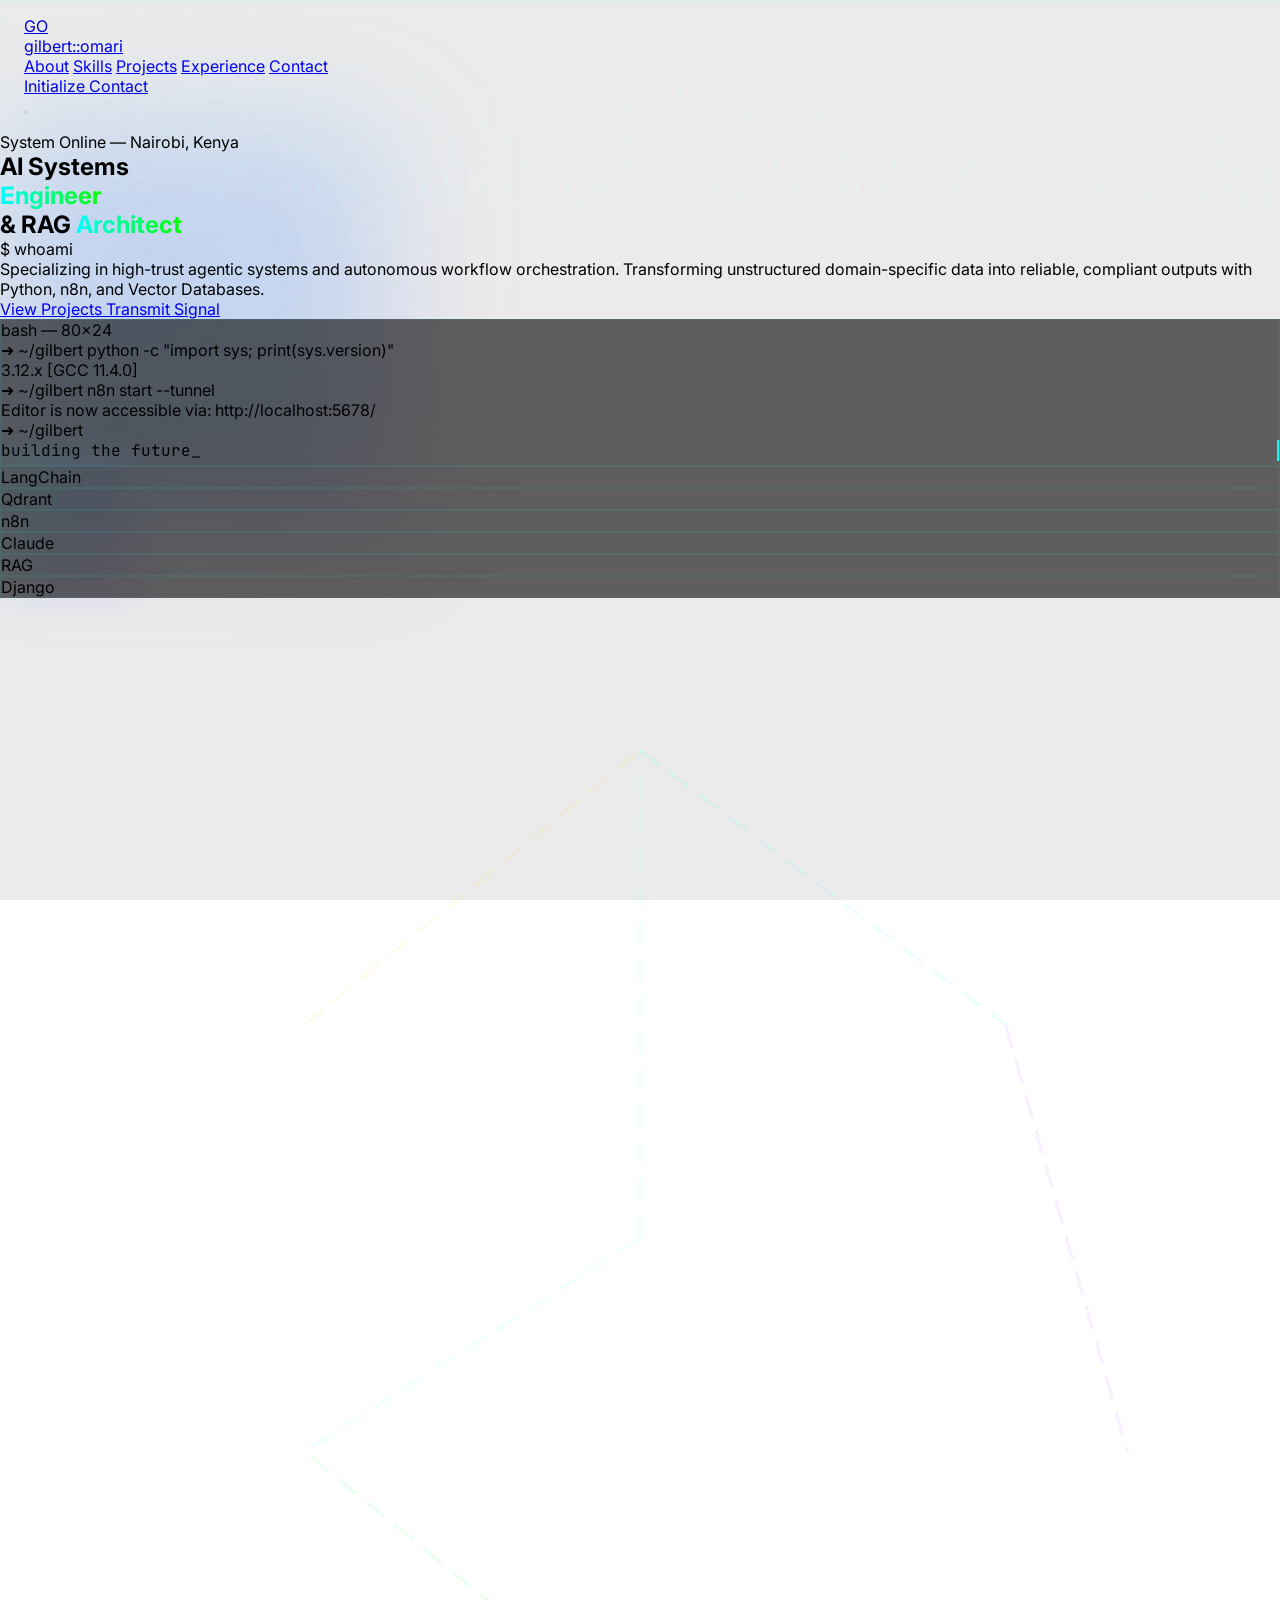
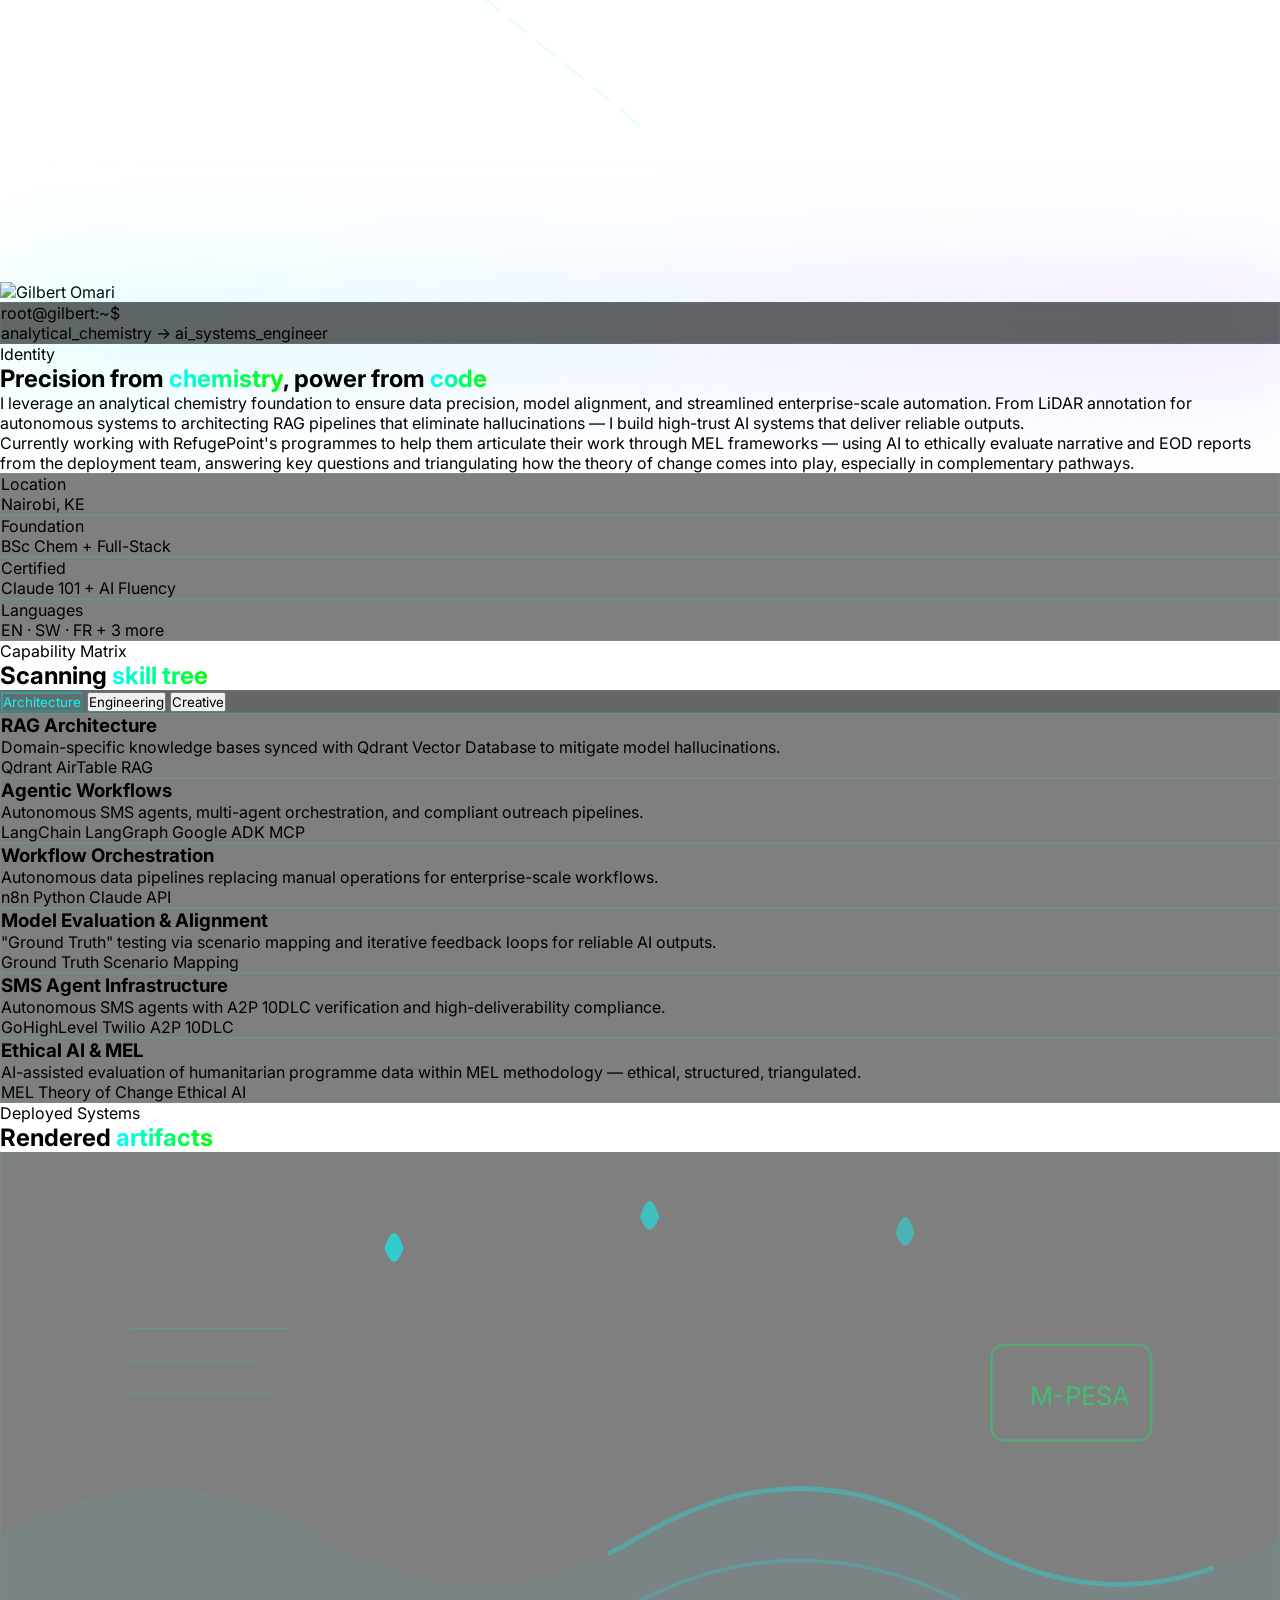
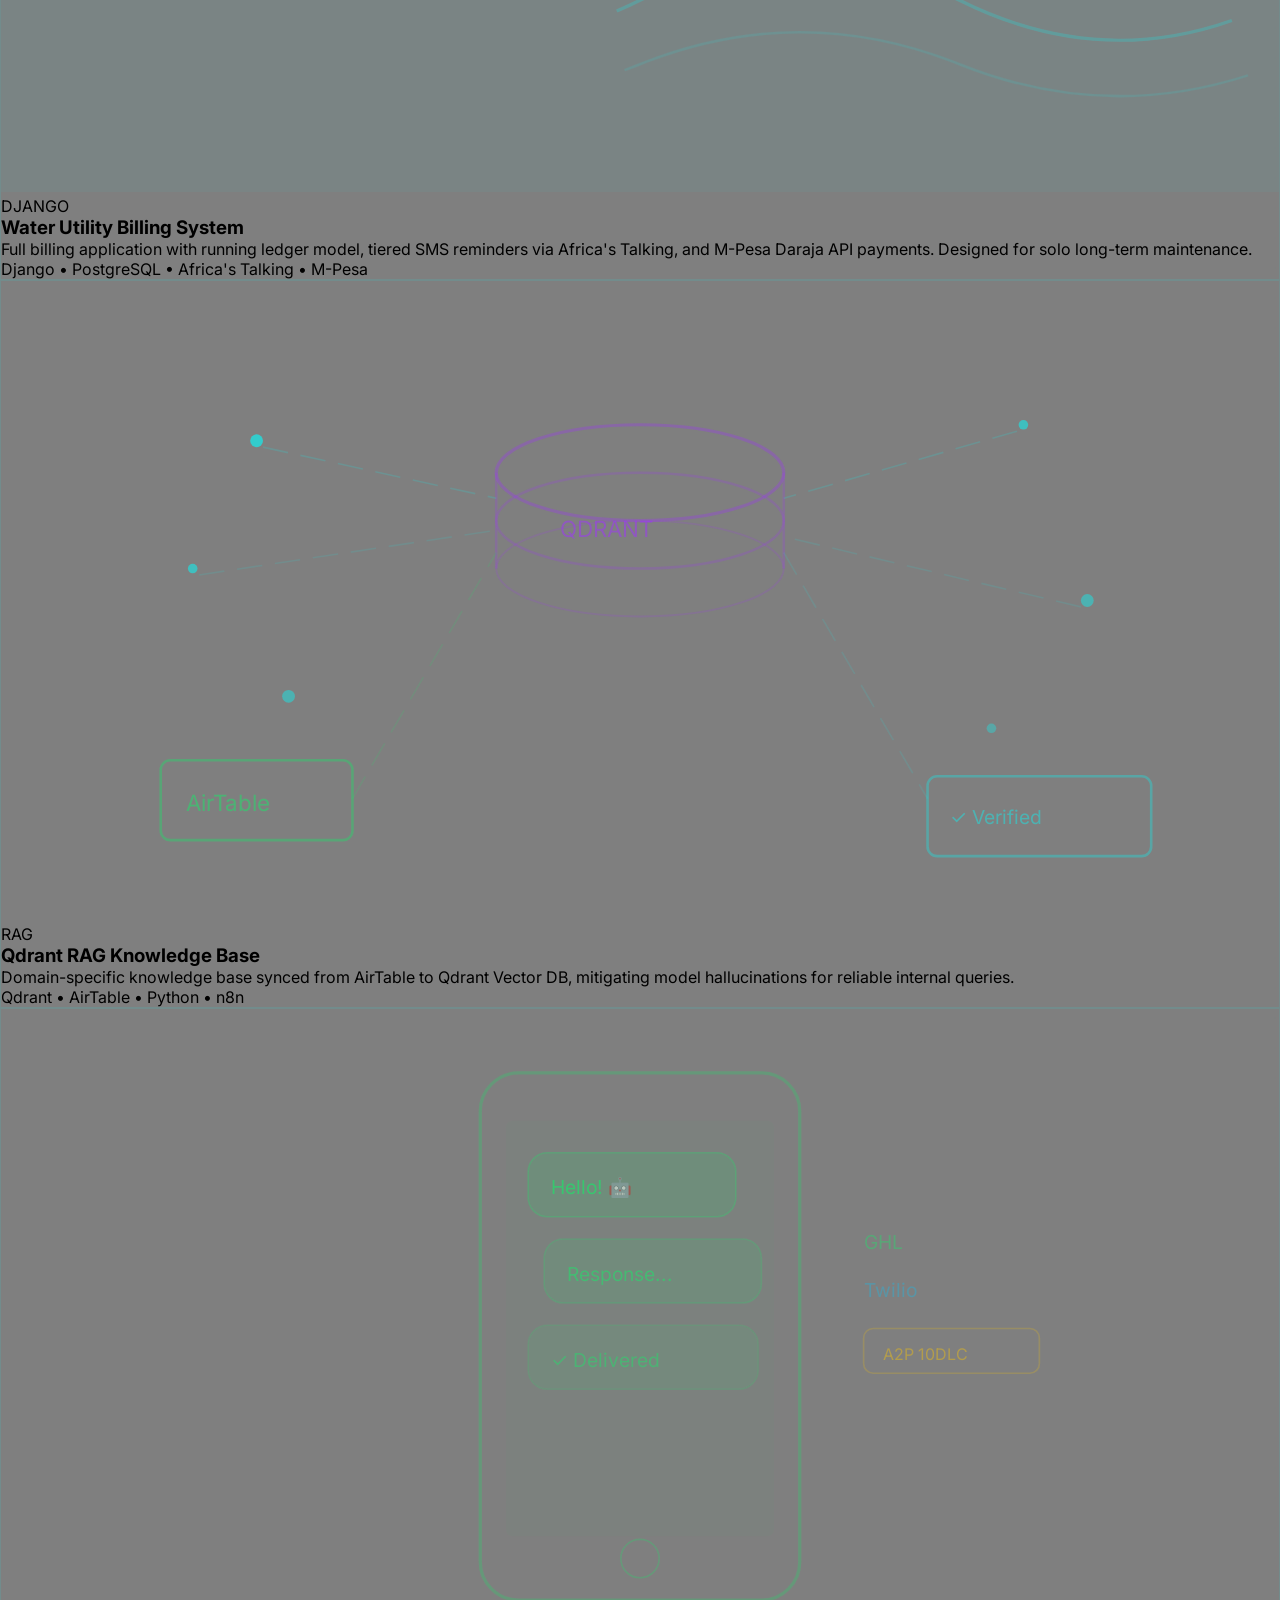
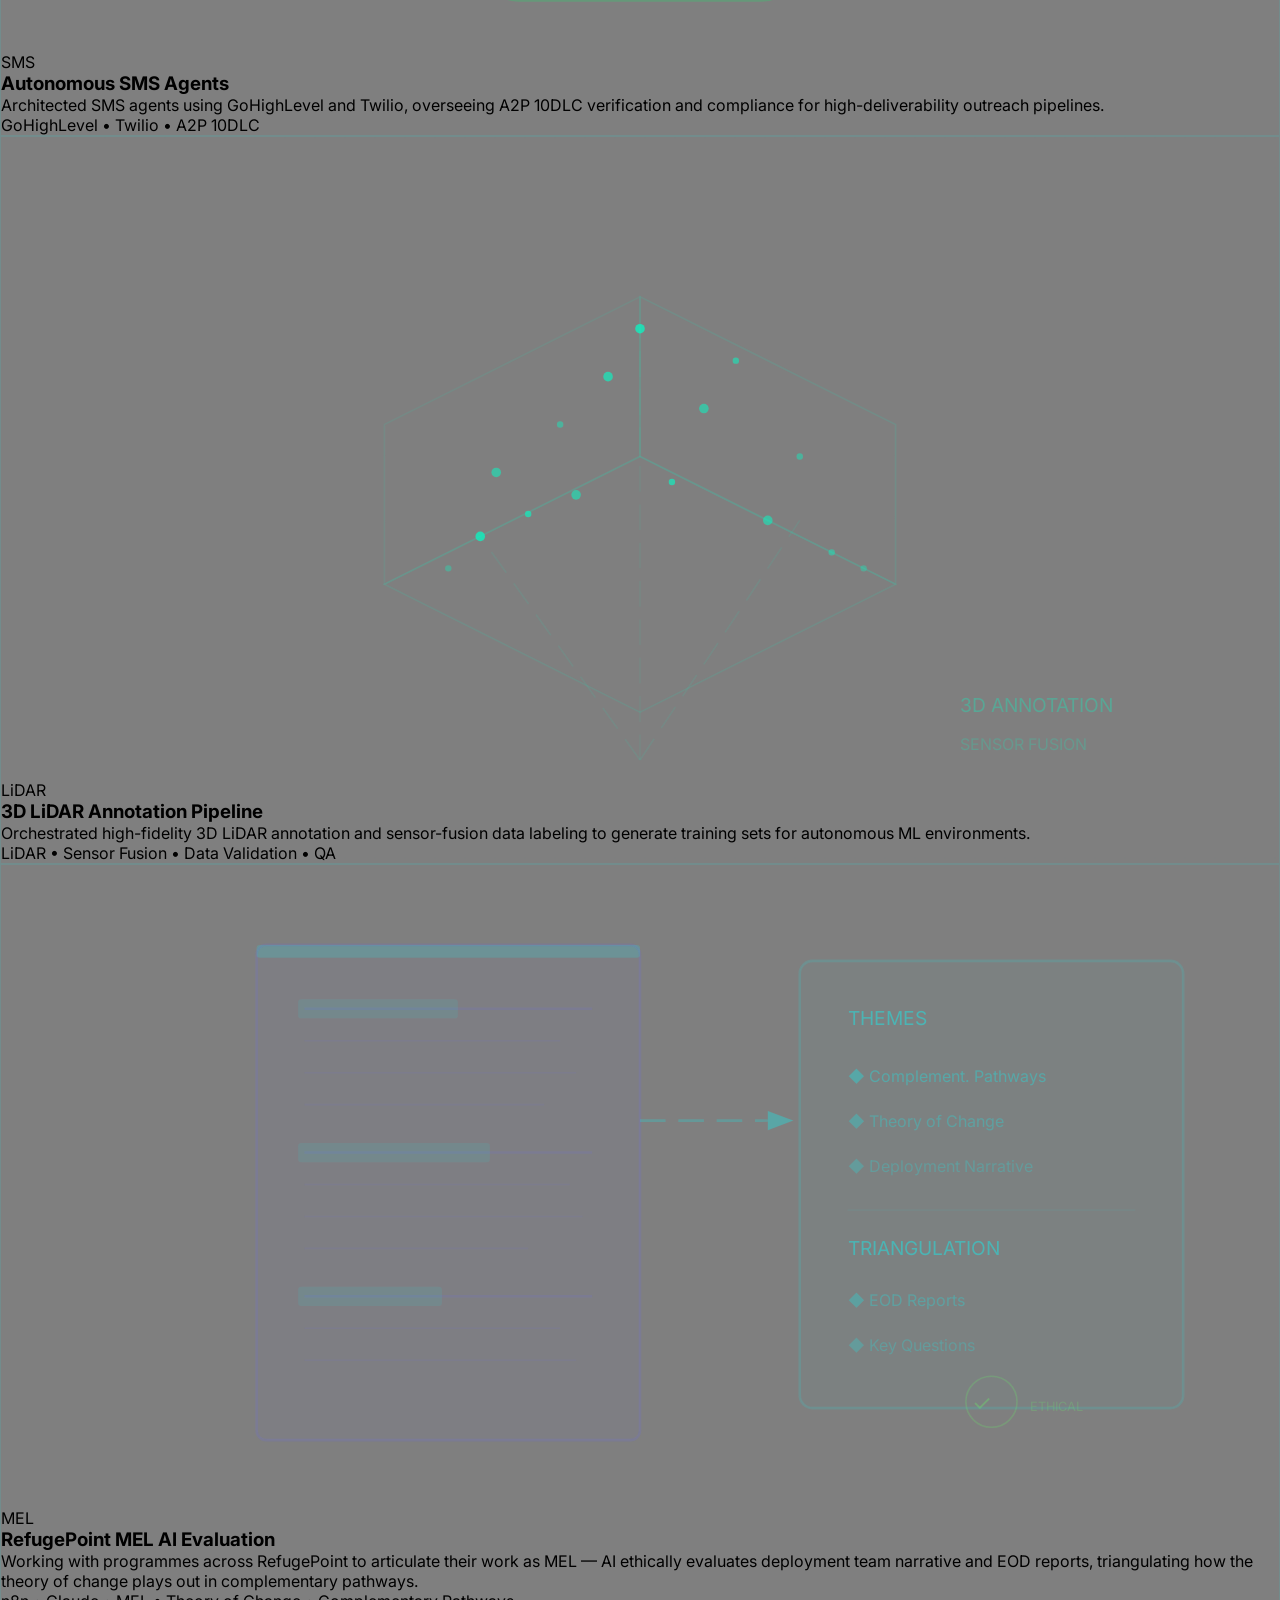
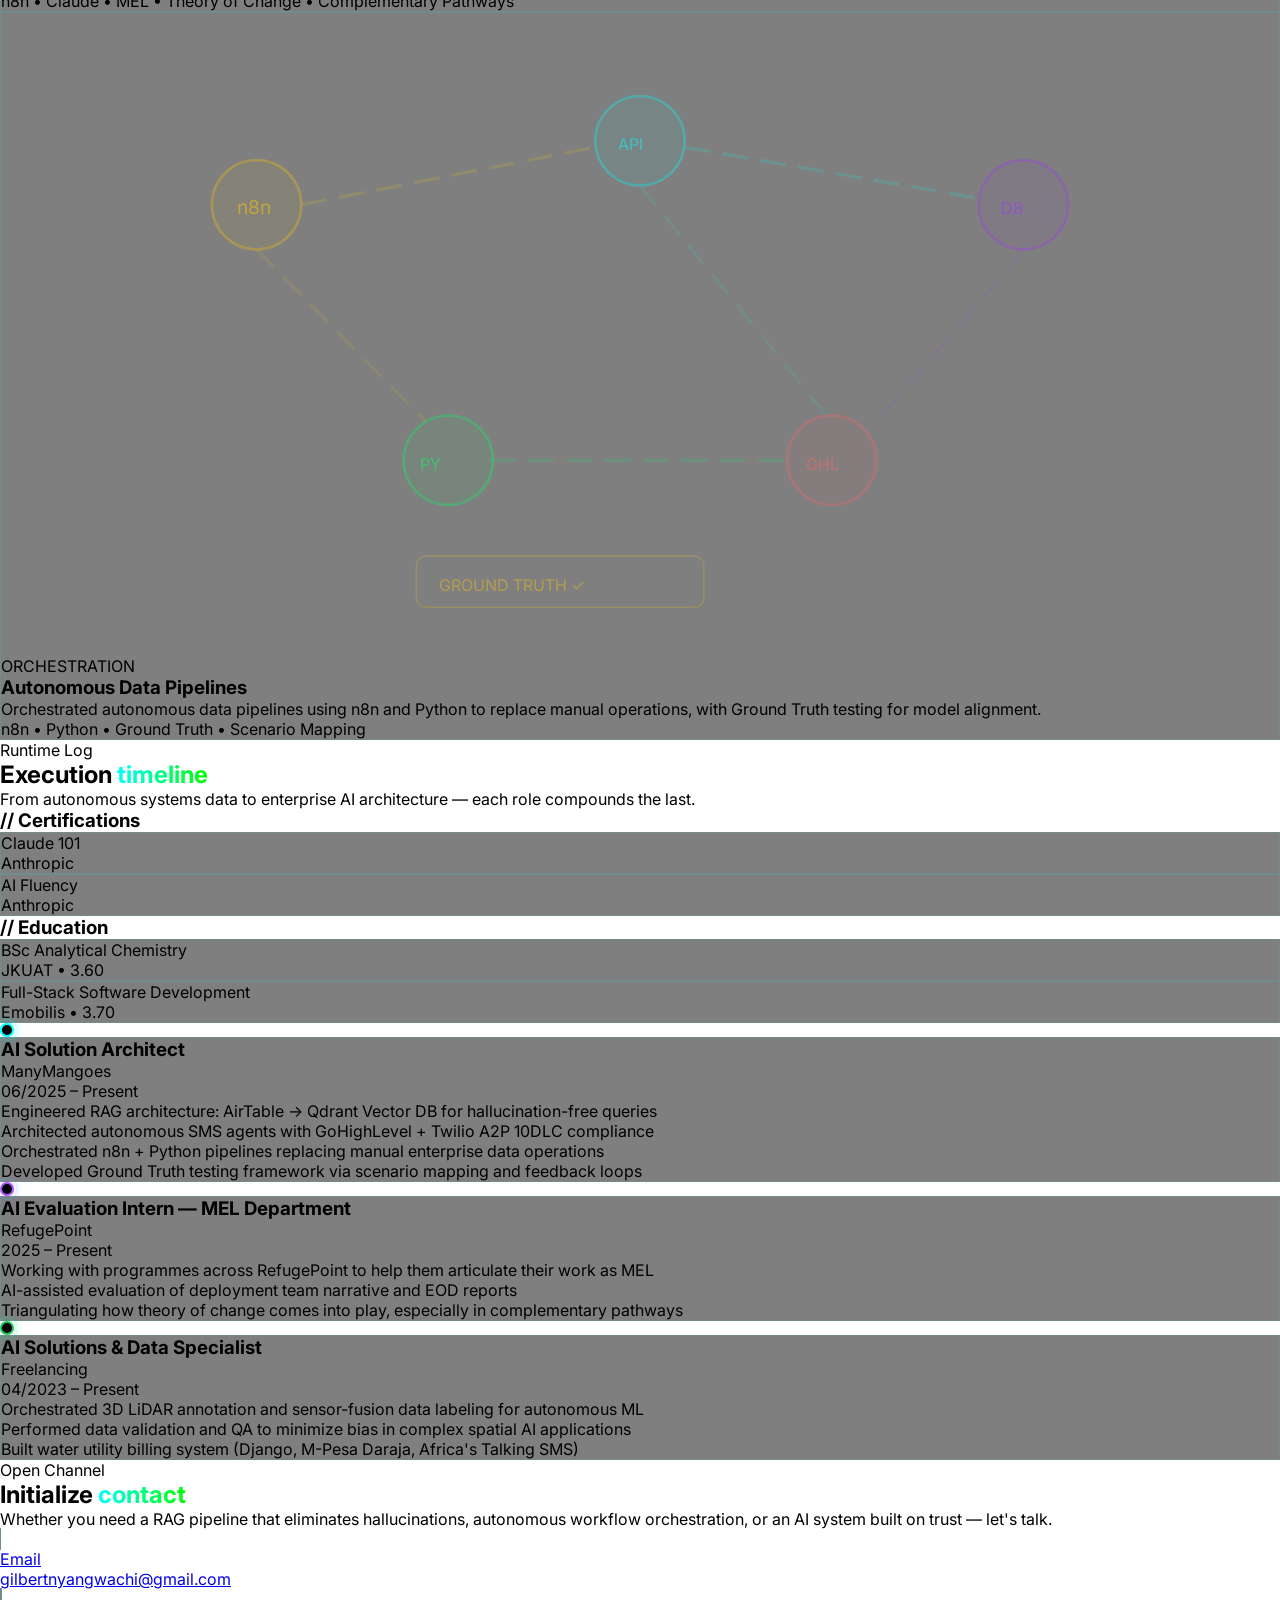
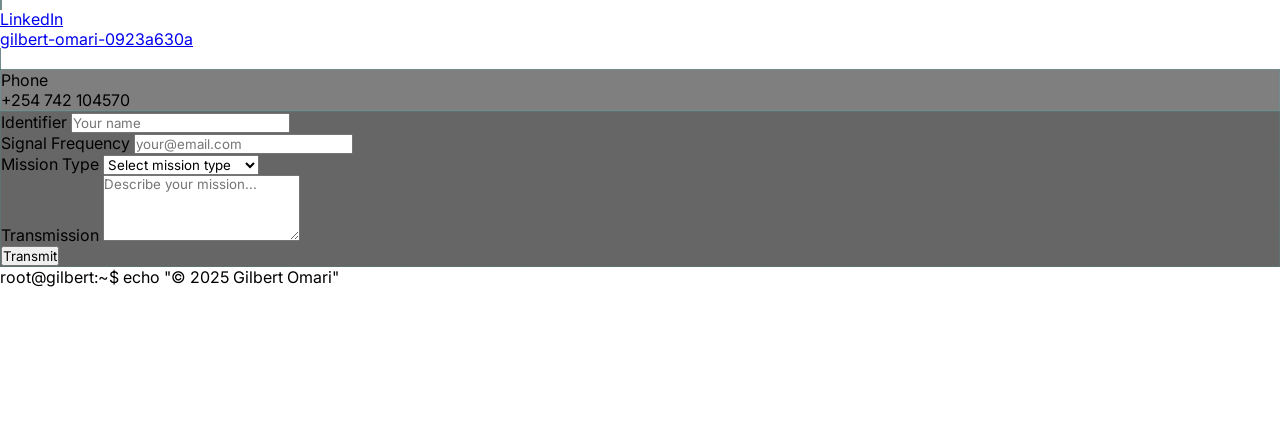
==== portfolio.html @ 83bb3879 "Initial portfolio commit" ====
<!DOCTYPE html>
<html lang="en">
<head>
  <meta charset="UTF-8">
  <meta name="viewport" content="width=device-width, initial-scale=1.0">
  <title>Gilbert Omari — AI Systems Engineer & RAG Architect</title>
  <script src="https://cdn.tailwindcss.com"></script>
  <link href="https://fonts.googleapis.com/css2?family=Inter:wght@300;400;500;600;700&family=JetBrains+Mono:wght@400;500&display=swap" rel="stylesheet">
  <script src="https://code.iconify.design/3/3.1.0/iconify.min.js"></script>
  <script>
    tailwind.config = {
      theme: {
        extend: {
          fontFamily: { inter: ['Inter', 'sans-serif'], mono: ['JetBrains Mono', 'monospace'] },
        }
      }
    }
  </script>
  <style>
    * { font-family: 'Inter', sans-serif; margin: 0; padding: 0; box-sizing: border-box; }
    html { scroll-behavior: smooth; }
    ::-webkit-scrollbar { width: 4px; }
    ::-webkit-scrollbar-track { background: #000; }
    ::-webkit-scrollbar-thumb { background: #0ff; border-radius: 2px; }

    /* ===== DIGITAL RAIN CANVAS ===== */
    #rain-canvas { position: fixed; top: 0; left: 0; width: 100%; height: 100%; z-index: 0; pointer-events: none; opacity: 0.12; }

    /* ===== KEYFRAMES ===== */
    @keyframes fadeInUp { from { opacity: 0; transform: translateY(40px); } to { opacity: 1; transform: translateY(0); } }
    @keyframes glitch1 {
      0%, 100% { clip-path: inset(0 0 95% 0); transform: translate(0); }
      10% { clip-path: inset(20% 0 60% 0); transform: translate(-3px, 2px); }
      20% { clip-path: inset(50% 0 30% 0); transform: translate(3px, -1px); }
      30% { clip-path: inset(0 0 85% 0); transform: translate(-2px, 1px); }
      40% { clip-path: inset(70% 0 10% 0); transform: translate(2px, -2px); }
      50% { clip-path: inset(10% 0 70% 0); transform: translate(0); }
    }
    @keyframes glitch2 {
      0%, 100% { clip-path: inset(95% 0 0 0); transform: translate(0); }
      15% { clip-path: inset(60% 0 20% 0); transform: translate(3px, -2px); }
      25% { clip-path: inset(30% 0 50% 0); transform: translate(-3px, 1px); }
      35% { clip-path: inset(80% 0 5% 0); transform: translate(2px, 2px); }
      45% { clip-path: inset(10% 0 60% 0); transform: translate(-2px, -1px); }
      55% { clip-path: inset(50% 0 20% 0); transform: translate(0); }
    }
    @keyframes scanline { 0% { top: -10%; } 100% { top: 110%; } }
    @keyframes pulse-ring { 0% { transform: scale(0.8); opacity: 0.6; } 50% { transform: scale(1.2); opacity: 0; } 100% { transform: scale(0.8); opacity: 0; } }
    @keyframes morph {
      0%, 100% { border-radius: 60% 40% 30% 70% / 60% 30% 70% 40%; }
      25% { border-radius: 30% 60% 70% 40% / 50% 60% 30% 60%; }
      50% { border-radius: 50% 60% 30% 60% / 30% 60% 70% 40%; }
      75% { border-radius: 60% 30% 60% 40% / 70% 40% 50% 60%; }
    }
    @keyframes float { 0%, 100% { transform: translateY(0); } 50% { transform: translateY(-15px); } }
    @keyframes typing { from { width: 0; } to { width: 100%; } }
    @keyframes blink-caret { 0%, 100% { border-color: #0ff; } 50% { border-color: transparent; } }
    @keyframes dash-flow { to { stroke-dashoffset: -40; } }
    @keyframes ripple { 0% { r: 2; opacity: 0.8; } 100% { r: 20; opacity: 0; } }
    @keyframes droplet-fall { 0% { transform: translateY(-10px); opacity: 0; } 30% { opacity: 1; } 100% { transform: translateY(60px); opacity: 0; } }
    @keyframes msg-appear { 0% { transform: translateX(-20px) scale(0.8); opacity: 0; } 100% { transform: translateX(0) scale(1); opacity: 1; } }
    @keyframes scan-doc { 0% { top: 0; } 100% { top: 100%; } }
    @keyframes node-pulse { 0%, 100% { r: 4; } 50% { r: 7; } }
    @keyframes point-appear { 0% { opacity: 0; r: 0; } 100% { opacity: 1; } }
    @keyframes data-flow { 0% { stroke-dashoffset: 20; } 100% { stroke-dashoffset: 0; } }
    @keyframes rotate-slow { from { transform: rotate(0deg); } to { transform: rotate(360deg); } }
    @keyframes gradient-x { 0%, 100% { background-position: 0% 50%; } 50% { background-position: 100% 50%; } }

    .animate-fade-up { opacity: 0; animation: fadeInUp 0.8s ease-out forwards; }
    .delay-100 { animation-delay: 0.1s; } .delay-200 { animation-delay: 0.2s; }
    .delay-300 { animation-delay: 0.3s; } .delay-400 { animation-delay: 0.4s; }
    .delay-500 { animation-delay: 0.5s; } .delay-600 { animation-delay: 0.6s; }

    /* ===== GLITCH TEXT ===== */
    .glitch { position: relative; display: inline-block; }
    .glitch::before, .glitch::after {
      content: attr(data-text); position: absolute; top: 0; left: 0; width: 100%; height: 100%;
    }
    .glitch::before { color: #0ff; animation: glitch1 3s infinite linear alternate-reverse; z-index: -1; }
    .glitch::after { color: #f0f; animation: glitch2 2.5s infinite linear alternate-reverse; z-index: -1; }

    /* ===== SCANLINE OVERLAY ===== */
    .scanline-overlay::after {
      content: ''; position: absolute; top: 0; left: 0; right: 0; height: 4px;
      background: linear-gradient(to bottom, transparent, rgba(0,255,255,0.08), transparent);
      animation: scanline 4s linear infinite; pointer-events: none; z-index: 1;
    }

    /* ===== MORPHING BLOB ===== */
    .morph-blob {
      width: 400px; height: 400px; background: linear-gradient(135deg, rgba(0,255,255,0.15), rgba(160,50,255,0.15));
      animation: morph 8s ease-in-out infinite; filter: blur(60px); position: absolute;
    }

    /* ===== REVEAL ON SCROLL ===== */
    .reveal { opacity: 0; transform: translateY(30px); transition: all 0.8s cubic-bezier(0.16, 1, 0.3, 1); }
    .reveal.active { opacity: 1; transform: translateY(0); }

    /* ===== GLASS ===== */
    .glass { background: rgba(0,0,0,0.6); backdrop-filter: blur(20px); border: 1px solid rgba(0,255,255,0.08); }
    .glass-card {
      background: rgba(0,0,0,0.5); backdrop-filter: blur(12px);
      border: 1px solid rgba(0,255,255,0.1); transition: all 0.5s ease;
    }
    .glass-card:hover {
      border-color: rgba(0,255,255,0.3); box-shadow: 0 0 30px rgba(0,255,255,0.08), inset 0 0 30px rgba(0,255,255,0.02);
      transform: translateY(-4px);
    }

    /* ===== TEXT GRADIENT ===== */
    .text-matrix { background: linear-gradient(90deg, #0ff, #0f0, #0ff); background-size: 200% auto;
      -webkit-background-clip: text; -webkit-text-fill-color: transparent; background-clip: text; animation: gradient-x 4s ease infinite; }
    .text-cyan-glow { color: #0ff; text-shadow: 0 0 20px rgba(0,255,255,0.4); }

    /* ===== PROJECT SVG ANIMATIONS ===== */
    .project-svg { width: 100%; height: 160px; overflow: hidden; }
    .wave-path { stroke-dasharray: 200; stroke-dashoffset: 200; animation: dash-flow 2s linear infinite; }
    .water-droplet { animation: droplet-fall 2s ease-in infinite; }
    .water-droplet:nth-child(2) { animation-delay: 0.6s; }
    .water-droplet:nth-child(3) { animation-delay: 1.2s; }
    .ripple-circle { animation: ripple 2.5s ease-out infinite; }
    .ripple-circle:nth-child(2) { animation-delay: 0.8s; }
    .msg-bubble { opacity: 0; animation: msg-appear 0.5s ease-out forwards; }
    .msg-bubble:nth-child(1) { animation-delay: 0.3s; }
    .msg-bubble:nth-child(2) { animation-delay: 0.8s; }
    .msg-bubble:nth-child(3) { animation-delay: 1.3s; }
    .lidar-point { animation: point-appear 0.3s ease-out forwards; opacity: 0; }
    .scan-line-doc { animation: scan-doc 2.5s ease-in-out infinite; }
    .node-circle { animation: node-pulse 2s ease-in-out infinite; }
    .data-line { stroke-dasharray: 8 4; animation: dash-flow 1.5s linear infinite; }
    .vector-particle { animation: point-appear 0.5s ease-out forwards; opacity: 0; }

    /* ===== NAV ===== */
    .nav-link { position: relative; }
    .nav-link::after { content: ''; position: absolute; bottom: -4px; left: 0; width: 0; height: 1px;
      background: #0ff; transition: width 0.3s; box-shadow: 0 0 6px #0ff; }
    .nav-link:hover::after, .nav-link.active::after { width: 100%; }

    /* ===== TIMELINE ===== */
    .timeline-dot { width: 14px; height: 14px; border-radius: 50%; border: 2px solid #0ff;
      background: #000; box-shadow: 0 0 12px rgba(0,255,255,0.4); position: relative; z-index: 2; }
    .timeline-dot::after { content: ''; position: absolute; inset: -6px; border-radius: 50%;
      border: 1px solid rgba(0,255,255,0.2); animation: pulse-ring 2s infinite; }
    .timeline-connector { width: 2px; background: linear-gradient(to bottom, rgba(0,255,255,0.4), transparent); }

    /* ===== TYPING EFFECT ===== */
    .typing-text { font-family: 'JetBrains Mono', monospace; border-right: 2px solid #0ff;
      animation: blink-caret 0.8s step-end infinite; white-space: nowrap; overflow: hidden;
      display: inline-block; }

    /* ===== TOAST ===== */
    .toast { transform: translateY(100px); opacity: 0; transition: all 0.4s ease; }
    .toast.show { transform: translateY(0); opacity: 1; }

    /* ===== MOBILE MENU ===== */
    .mobile-menu { max-height: 0; overflow: hidden; transition: max-height 0.3s ease; }
    .mobile-menu.open { max-height: 400px; }

    /* ===== HEX GRID PATTERN ===== */
    .hex-pattern {
      background-image: radial-gradient(circle, rgba(0,255,255,0.03) 1px, transparent 1px);
      background-size: 30px 30px;
    }

    /* ===== TAB ===== */
    .tab-btn.active { color: #0ff; border-color: rgba(0,255,255,0.3); background: rgba(0,255,255,0.05); box-shadow: 0 0 15px rgba(0,255,255,0.1); }
    .tab-content { display: none; }
    .tab-content.active { display: block; }
  </style>
</head>
<body class="bg-black text-white font-inter overflow-x-hidden">

  <!-- Digital Rain Canvas -->
  <canvas id="rain-canvas"></canvas>

  <!-- Navigation -->
  <nav id="navbar" class="fixed top-0 left-0 right-0 z-50 transition-all duration-500 py-4 px-6">
    <div class="max-w-7xl mx-auto flex items-center justify-between">
      <a href="#hero" class="flex items-center gap-3 group">
        <div class="w-10 h-10 rounded-lg border border-cyan-500/30 flex items-center justify-center relative overflow-hidden group-hover:border-cyan-400 transition-all">
          <span class="text-cyan-400 font-mono font-bold text-sm relative z-10">GO</span>
          <div class="absolute inset-0 bg-cyan-500/10 group-hover:bg-cyan-500/20 transition-all"></div>
        </div>
        <span class="font-mono text-cyan-400 text-sm hidden sm:inline tracking-wider">gilbert::omari</span>
      </a>
      <div class="hidden md:flex items-center gap-8">
        <a href="#about" class="nav-link text-xs font-mono uppercase tracking-widest text-slate-500 hover:text-cyan-400 transition-colors">About</a>
        <a href="#skills" class="nav-link text-xs font-mono uppercase tracking-widest text-slate-500 hover:text-cyan-400 transition-colors">Skills</a>
        <a href="#projects" class="nav-link text-xs font-mono uppercase tracking-widest text-slate-500 hover:text-cyan-400 transition-colors">Projects</a>
        <a href="#experience" class="nav-link text-xs font-mono uppercase tracking-widest text-slate-500 hover:text-cyan-400 transition-colors">Experience</a>
        <a href="#contact" class="nav-link text-xs font-mono uppercase tracking-widest text-slate-500 hover:text-cyan-400 transition-colors">Contact</a>
      </div>
      <div class="hidden md:flex items-center gap-3">
        <a href="https://linkedin.com/in/gilbert-omari-0923a630a" target="_blank" class="p-2 text-slate-600 hover:text-cyan-400 transition-colors">
          <span class="iconify" data-icon="lucide:linkedin" data-width="16"></span>
        </a>
        <a href="mailto:gilbertnyangwachi@gmail.com" class="px-5 py-2 text-xs font-mono uppercase tracking-wider rounded border border-cyan-500/30 text-cyan-400 hover:bg-cyan-500/10 hover:border-cyan-400 hover:shadow-[0_0_20px_rgba(0,255,255,0.15)] transition-all">
          Initialize Contact
        </a>
      </div>
      <button id="mobile-toggle" class="md:hidden p-2 text-slate-500 hover:text-cyan-400 transition-colors">
        <span class="iconify" data-icon="lucide:menu" data-width="22" id="menu-icon"></span>
      </button>
    </div>
    <div id="mobile-menu" class="mobile-menu md:hidden">
      <div class="pt-4 pb-2 flex flex-col gap-1">
        <a href="#about" class="mobile-nav-link px-4 py-2 text-xs font-mono uppercase tracking-widest text-slate-500 hover:text-cyan-400 hover:bg-cyan-500/5 rounded transition-all">About</a>
        <a href="#skills" class="mobile-nav-link px-4 py-2 text-xs font-mono uppercase tracking-widest text-slate-500 hover:text-cyan-400 hover:bg-cyan-500/5 rounded transition-all">Skills</a>
        <a href="#projects" class="mobile-nav-link px-4 py-2 text-xs font-mono uppercase tracking-widest text-slate-500 hover:text-cyan-400 hover:bg-cyan-500/5 rounded transition-all">Projects</a>
        <a href="#experience" class="mobile-nav-link px-4 py-2 text-xs font-mono uppercase tracking-widest text-slate-500 hover:text-cyan-400 hover:bg-cyan-500/5 rounded transition-all">Experience</a>
        <a href="#contact" class="mobile-nav-link px-4 py-2 text-xs font-mono uppercase tracking-widest text-slate-500 hover:text-cyan-400 hover:bg-cyan-500/5 rounded transition-all">Contact</a>
      </div>
    </div>
  </nav>

  <!-- ====== HERO ====== -->
  <section id="hero" class="relative min-h-screen flex items-center overflow-hidden scanline-overlay">
    <!-- Morphing blobs -->
    <div class="morph-blob -top-20 -right-40 opacity-40"></div>
    <div class="morph-blob bottom-0 -left-40 opacity-30" style="animation-delay: -4s; width: 350px; height: 350px; background: linear-gradient(135deg, rgba(160,50,255,0.15), rgba(0,255,255,0.1));"></div>

    <div class="max-w-7xl mx-auto px-6 w-full pt-24 pb-16 relative z-10">
      <div class="grid lg:grid-cols-2 gap-12 items-center">
        <div>
          <div class="animate-fade-up">
            <div class="inline-flex items-center gap-2 px-3 py-1.5 rounded border border-cyan-500/20 bg-cyan-500/5 mb-8">
              <span class="w-1.5 h-1.5 rounded-full bg-cyan-400 animate-pulse"></span>
              <span class="text-[10px] font-mono text-cyan-400 uppercase tracking-widest">System Online — Nairobi, Kenya</span>
            </div>
          </div>

          <h1 class="text-4xl md:text-6xl lg:text-7xl font-semibold tracking-tight leading-[1.05] animate-fade-up delay-100">
            <span class="text-white">AI Systems</span><br>
            <span class="glitch text-matrix" data-text="Engineer">Engineer</span><br>
            <span class="text-white">& RAG </span><span class="text-matrix">Architect</span>
          </h1>

          <div class="mt-6 animate-fade-up delay-200">
            <p class="text-sm font-mono text-cyan-400/60 mb-2">$ whoami</p>
            <p class="text-slate-400 font-light leading-relaxed max-w-lg">
              Specializing in high-trust agentic systems and autonomous workflow orchestration. Transforming unstructured domain-specific data into reliable, compliant outputs with Python, n8n, and Vector Databases.
            </p>
          </div>

          <div class="flex flex-wrap gap-4 mt-8 animate-fade-up delay-300">
            <a href="#projects" class="group px-6 py-3 text-xs font-mono uppercase tracking-wider rounded border border-cyan-500/40 text-cyan-400 hover:bg-cyan-500 hover:text-black hover:border-cyan-400 hover:shadow-[0_0_30px_rgba(0,255,255,0.3)] transition-all flex items-center gap-2">
              <span class="iconify" data-icon="lucide:terminal" data-width="14"></span>
              View Projects
              <span class="iconify group-hover:translate-x-1 transition-transform" data-icon="lucide:arrow-right" data-width="12"></span>
            </a>
            <a href="#contact" class="px-6 py-3 text-xs font-mono uppercase tracking-wider rounded border border-white/10 text-slate-400 hover:border-white/20 hover:text-white transition-all flex items-center gap-2">
              <span class="iconify" data-icon="lucide:radio" data-width="14"></span>
              Transmit Signal
            </a>
          </div>

          <!-- Terminal snippet -->
          <div class="mt-10 animate-fade-up delay-400">
            <div class="glass rounded-lg p-4 max-w-md">
              <div class="flex items-center gap-1.5 mb-3">
                <div class="w-2 h-2 rounded-full bg-red-500/60"></div>
                <div class="w-2 h-2 rounded-full bg-yellow-500/60"></div>
                <div class="w-2 h-2 rounded-full bg-green-500/60"></div>
                <span class="text-[9px] font-mono text-slate-600 ml-2">bash — 80×24</span>
              </div>
              <div class="font-mono text-[11px] leading-5 text-slate-500">
                <div><span class="text-cyan-400">➜</span> <span class="text-green-400">~/gilbert</span> python -c "import sys; print(sys.version)"</div>
                <div class="text-slate-400">3.12.x [GCC 11.4.0]</div>
                <div class="mt-1"><span class="text-cyan-400">➜</span> <span class="text-green-400">~/gilbert</span> n8n start --tunnel</div>
                <div class="text-slate-400">Editor is now accessible via: http://localhost:5678/</div>
                <div class="mt-1 flex items-center"><span class="text-cyan-400">➜</span> <span class="text-green-400">~/gilbert</span> <span class="typing-text text-cyan-400">building the future_</span></div>
              </div>
            </div>
          </div>
        </div>

        <!-- Right: Animated Visual -->
        <div class="relative animate-fade-up delay-300 hidden lg:flex items-center justify-center">
          <div class="relative w-[420px] h-[420px]">
            <!-- Rotating ring -->
            <div class="absolute inset-0 border border-cyan-500/10 rounded-full" style="animation: rotate-slow 20s linear infinite;"></div>
            <div class="absolute inset-6 border border-purple-500/10 rounded-full" style="animation: rotate-slow 15s linear infinite reverse;"></div>
            <div class="absolute inset-12 border border-cyan-500/5 rounded-full" style="animation: rotate-slow 25s linear infinite;"></div>

            <!-- Center orb -->
            <div class="absolute inset-0 flex items-center justify-center">
              <div class="w-32 h-32 morph-blob opacity-60" style="width: 128px; height: 128px; filter: blur(20px);"></div>
            </div>

            <!-- Floating nodes -->
            <div class="absolute top-8 left-1/2 -translate-x-1/2 glass rounded-lg px-3 py-1.5 animate-float" style="animation-duration: 4s;">
              <span class="text-[10px] font-mono text-cyan-400">LangChain</span>
            </div>
            <div class="absolute top-1/3 right-4 glass rounded-lg px-3 py-1.5 animate-float" style="animation-duration: 5s; animation-delay: 1s;">
              <span class="text-[10px] font-mono text-purple-400">Qdrant</span>
            </div>
            <div class="absolute bottom-1/3 right-8 glass rounded-lg px-3 py-1.5 animate-float" style="animation-duration: 4.5s; animation-delay: 0.5s;">
              <span class="text-[10px] font-mono text-green-400">n8n</span>
            </div>
            <div class="absolute bottom-8 left-1/2 -translate-x-1/2 glass rounded-lg px-3 py-1.5 animate-float" style="animation-duration: 5.5s; animation-delay: 1.5s;">
              <span class="text-[10px] font-mono text-yellow-400">Claude</span>
            </div>
            <div class="absolute top-1/3 left-4 glass rounded-lg px-3 py-1.5 animate-float" style="animation-duration: 4.8s; animation-delay: 2s;">
              <span class="text-[10px] font-mono text-pink-400">RAG</span>
            </div>
            <div class="absolute bottom-1/3 left-8 glass rounded-lg px-3 py-1.5 animate-float" style="animation-duration: 5.2s; animation-delay: 0.8s;">
              <span class="text-[10px] font-mono text-orange-400">Django</span>
            </div>

            <!-- Connecting lines SVG -->
            <svg class="absolute inset-0 w-full h-full" viewBox="0 0 420 420" fill="none">
              <line x1="210" y1="50" x2="330" y2="140" stroke="rgba(0,255,255,0.08)" stroke-width="1" class="data-line"/>
              <line x1="330" y1="140" x2="370" y2="280" stroke="rgba(160,50,255,0.08)" stroke-width="1" class="data-line"/>
              <line x1="210" y1="370" x2="100" y2="280" stroke="rgba(0,255,100,0.08)" stroke-width="1" class="data-line"/>
              <line x1="100" y1="140" x2="210" y2="50" stroke="rgba(255,200,0,0.08)" stroke-width="1" class="data-line"/>
              <line x1="210" y1="210" x2="210" y2="50" stroke="rgba(0,255,255,0.06)" stroke-width="1" class="data-line"/>
              <line x1="210" y1="210" x2="100" y2="280" stroke="rgba(0,255,255,0.06)" stroke-width="1" class="data-line"/>
            </svg>
          </div>
        </div>
      </div>
    </div>

    <div class="absolute bottom-8 left-1/2 -translate-x-1/2 animate-bounce z-10">
      <span class="iconify text-cyan-500/40" data-icon="lucide:chevrons-down" data-width="20"></span>
    </div>
  </section>

  <!-- ====== ABOUT ====== -->
  <section id="about" class="py-24 relative hex-pattern">
    <div class="max-w-7xl mx-auto px-6">
      <div class="grid lg:grid-cols-2 gap-16 items-center">
        <div class="reveal relative">
          <div class="relative w-full max-w-md mx-auto">
            <!-- Morphing frame -->
            <div class="absolute -inset-4 morph-blob opacity-20" style="width: calc(100% + 32px); height: calc(100% + 32px);"></div>
            <img src="https://picsum.photos/seed/gilbert-ai-engineer-nairobi/500/600.jpg" alt="Gilbert Omari" class="rounded-2xl object-cover w-full aspect-[4/5] relative z-10 border border-cyan-500/10">
            <div class="absolute inset-0 rounded-2xl bg-gradient-to-t from-black via-transparent to-transparent z-20"></div>

            <!-- Data overlay on image -->
            <div class="absolute bottom-6 left-6 right-6 z-30 glass rounded-xl p-4 border border-cyan-500/10">
              <div class="flex items-center gap-3">
                <div class="w-10 h-10 rounded-lg bg-cyan-500/10 border border-cyan-500/20 flex items-center justify-center">
                  <span class="iconify text-cyan-400" data-icon="lucide:cpu" data-width="18"></span>
                </div>
                <div>
                  <div class="text-xs font-mono text-cyan-400">root@gilbert:~$</div>
                  <div class="text-[10px] text-slate-500 font-mono">analytical_chemistry → ai_systems_engineer</div>
                </div>
              </div>
            </div>
          </div>
        </div>

        <div class="reveal">
          <div class="inline-flex items-center gap-2 px-3 py-1 rounded border border-cyan-500/20 bg-cyan-500/5 text-[10px] font-mono text-cyan-400 uppercase tracking-widest mb-4">
            <span class="iconify" data-icon="lucide:fingerprint" data-width="12"></span>
            Identity
          </div>
          <h2 class="text-3xl md:text-4xl font-semibold tracking-tight">
            <span class="text-white">Precision from</span> <span class="text-matrix">chemistry</span><span class="text-white">, power from</span> <span class="text-matrix">code</span>
          </h2>
          <p class="mt-5 text-slate-400 font-light leading-relaxed">
            I leverage an analytical chemistry foundation to ensure data precision, model alignment, and streamlined enterprise-scale automation. From LiDAR annotation for autonomous systems to architecting RAG pipelines that eliminate hallucinations — I build high-trust AI systems that deliver reliable outputs.
          </p>
          <p class="mt-4 text-slate-400 font-light leading-relaxed">
            Currently working with RefugePoint's programmes to help them articulate their work through MEL frameworks — using AI to ethically evaluate narrative and EOD reports from the deployment team, answering key questions and triangulating how the theory of change comes into play, especially in complementary pathways.
          </p>

          <div class="grid grid-cols-2 gap-3 mt-8">
            <div class="glass-card rounded-xl p-4 group">
              <span class="iconify text-cyan-400 group-hover:scale-110 transition-transform" data-icon="lucide:map-pin" data-width="16"></span>
              <div class="text-xs font-medium text-white mt-2">Location</div>
              <div class="text-[10px] text-slate-500 font-mono">Nairobi, KE</div>
            </div>
            <div class="glass-card rounded-xl p-4 group">
              <span class="iconify text-purple-400 group-hover:scale-110 transition-transform" data-icon="lucide:graduation-cap" data-width="16"></span>
              <div class="text-xs font-medium text-white mt-2">Foundation</div>
              <div class="text-[10px] text-slate-500 font-mono">BSc Chem + Full-Stack</div>
            </div>
            <div class="glass-card rounded-xl p-4 group">
              <span class="iconify text-green-400 group-hover:scale-110 transition-transform" data-icon="lucide:shield-check" data-width="16"></span>
              <div class="text-xs font-medium text-white mt-2">Certified</div>
              <div class="text-[10px] text-slate-500 font-mono">Claude 101 + AI Fluency</div>
            </div>
            <div class="glass-card rounded-xl p-4 group">
              <span class="iconify text-yellow-400 group-hover:scale-110 transition-transform" data-icon="lucide:languages" data-width="16"></span>
              <div class="text-xs font-medium text-white mt-2">Languages</div>
              <div class="text-[10px] text-slate-500 font-mono">EN · SW · FR + 3 more</div>
            </div>
          </div>
        </div>
      </div>
    </div>
  </section>

  <!-- ====== SKILLS ====== -->
  <section id="skills" class="py-24 relative">
    <div class="max-w-7xl mx-auto px-6">
      <div class="text-center reveal">
        <div class="inline-flex items-center gap-2 px-3 py-1 rounded border border-purple-500/20 bg-purple-500/5 text-[10px] font-mono text-purple-400 uppercase tracking-widest mb-4">
          <span class="iconify" data-icon="lucide:scan" data-width="12"></span>
          Capability Matrix
        </div>
        <h2 class="text-3xl md:text-4xl font-semibold tracking-tight text-white">
          Scanning <span class="text-matrix">skill tree</span>
        </h2>
      </div>

      <!-- Tabs -->
      <div class="flex justify-center mt-10 reveal">
        <div class="glass rounded-lg p-1 inline-flex gap-1">
          <button class="tab-btn active px-4 py-2 text-[10px] font-mono uppercase tracking-wider rounded border border-transparent transition-all" data-tab="arch">
            <span class="iconify inline-block mr-1 align-middle" data-icon="lucide:brain" data-width="12"></span>Architecture
          </button>
          <button class="tab-btn px-4 py-2 text-[10px] font-mono uppercase tracking-wider text-slate-500 rounded border border-transparent transition-all" data-tab="eng">
            <span class="iconify inline-block mr-1 align-middle" data-icon="lucide:code-2" data-width="12"></span>Engineering
          </button>
          <button class="tab-btn px-4 py-2 text-[10px] font-mono uppercase tracking-wider text-slate-500 rounded border border-transparent transition-all" data-tab="create">
            <span class="iconify inline-block mr-1 align-middle" data-icon="lucide:palette" data-width="12"></span>Creative
          </button>
        </div>
      </div>

      <!-- Architecture Tab -->
      <div id="tab-arch" class="tab-content active mt-10">
        <div class="grid md:grid-cols-2 lg:grid-cols-3 gap-6">
          <div class="glass-card rounded-2xl p-6 reveal">
            <div class="w-10 h-10 rounded-lg bg-cyan-500/10 border border-cyan-500/20 flex items-center justify-center mb-4">
              <span class="iconify text-cyan-400" data-icon="lucide:database" data-width="18"></span>
            </div>
            <h3 class="text-sm font-semibold text-white">RAG Architecture</h3>
            <p class="text-xs text-slate-500 mt-2 font-light leading-relaxed">Domain-specific knowledge bases synced with Qdrant Vector Database to mitigate model hallucinations.</p>
            <div class="flex flex-wrap gap-1 mt-3">
              <span class="px-2 py-0.5 text-[9px] font-mono rounded bg-cyan-500/10 text-cyan-400 border border-cyan-500/10">Qdrant</span>
              <span class="px-2 py-0.5 text-[9px] font-mono rounded bg-cyan-500/10 text-cyan-400 border border-cyan-500/10">AirTable</span>
              <span class="px-2 py-0.5 text-[9px] font-mono rounded bg-cyan-500/10 text-cyan-400 border border-cyan-500/10">RAG</span>
            </div>
          </div>
          <div class="glass-card rounded-2xl p-6 reveal">
            <div class="w-10 h-10 rounded-lg bg-purple-500/10 border border-purple-500/20 flex items-center justify-center mb-4">
              <span class="iconify text-purple-400" data-icon="lucide:bot" data-width="18"></span>
            </div>
            <h3 class="text-sm font-semibold text-white">Agentic Workflows</h3>
            <p class="text-xs text-slate-500 mt-2 font-light leading-relaxed">Autonomous SMS agents, multi-agent orchestration, and compliant outreach pipelines.</p>
            <div class="flex flex-wrap gap-1 mt-3">
              <span class="px-2 py-0.5 text-[9px] font-mono rounded bg-purple-500/10 text-purple-400 border border-purple-500/10">LangChain</span>
              <span class="px-2 py-0.5 text-[9px] font-mono rounded bg-purple-500/10 text-purple-400 border border-purple-500/10">LangGraph</span>
              <span class="px-2 py-0.5 text-[9px] font-mono rounded bg-purple-500/10 text-purple-400 border border-purple-500/10">Google ADK</span>
              <span class="px-2 py-0.5 text-[9px] font-mono rounded bg-purple-500/10 text-purple-400 border border-purple-500/10">MCP</span>
            </div>
          </div>
          <div class="glass-card rounded-2xl p-6 reveal">
            <div class="w-10 h-10 rounded-lg bg-green-500/10 border border-green-500/20 flex items-center justify-center mb-4">
              <span class="iconify text-green-400" data-icon="lucide:workflow" data-width="18"></span>
            </div>
            <h3 class="text-sm font-semibold text-white">Workflow Orchestration</h3>
            <p class="text-xs text-slate-500 mt-2 font-light leading-relaxed">Autonomous data pipelines replacing manual operations for enterprise-scale workflows.</p>
            <div class="flex flex-wrap gap-1 mt-3">
              <span class="px-2 py-0.5 text-[9px] font-mono rounded bg-green-500/10 text-green-400 border border-green-500/10">n8n</span>
              <span class="px-2 py-0.5 text-[9px] font-mono rounded bg-green-500/10 text-green-400 border border-green-500/10">Python</span>
              <span class="px-2 py-0.5 text-[9px] font-mono rounded bg-green-500/10 text-green-400 border border-green-500/10">Claude API</span>
            </div>
          </div>
          <div class="glass-card rounded-2xl p-6 reveal">
            <div class="w-10 h-10 rounded-lg bg-yellow-500/10 border border-yellow-500/20 flex items-center justify-center mb-4">
              <span class="iconify text-yellow-400" data-icon="lucide:target" data-width="18"></span>
            </div>
            <h3 class="text-sm font-semibold text-white">Model Evaluation & Alignment</h3>
            <p class="text-xs text-slate-500 mt-2 font-light leading-relaxed">"Ground Truth" testing via scenario mapping and iterative feedback loops for reliable AI outputs.</p>
            <div class="flex flex-wrap gap-1 mt-3">
              <span class="px-2 py-0.5 text-[9px] font-mono rounded bg-yellow-500/10 text-yellow-400 border border-yellow-500/10">Ground Truth</span>
              <span class="px-2 py-0.5 text-[9px] font-mono rounded bg-yellow-500/10 text-yellow-400 border border-yellow-500/10">Scenario Mapping</span>
            </div>
          </div>
          <div class="glass-card rounded-2xl p-6 reveal">
            <div class="w-10 h-10 rounded-lg bg-pink-500/10 border border-pink-500/20 flex items-center justify-center mb-4">
              <span class="iconify text-pink-400" data-icon="lucide:smartphone" data-width="18"></span>
            </div>
            <h3 class="text-sm font-semibold text-white">SMS Agent Infrastructure</h3>
            <p class="text-xs text-slate-500 mt-2 font-light leading-relaxed">Autonomous SMS agents with A2P 10DLC verification and high-deliverability compliance.</p>
            <div class="flex flex-wrap gap-1 mt-3">
              <span class="px-2 py-0.5 text-[9px] font-mono rounded bg-pink-500/10 text-pink-400 border border-pink-500/10">GoHighLevel</span>
              <span class="px-2 py-0.5 text-[9px] font-mono rounded bg-pink-500/10 text-pink-400 border border-pink-500/10">Twilio</span>
              <span class="px-2 py-0.5 text-[9px] font-mono rounded bg-pink-500/10 text-pink-400 border border-pink-500/10">A2P 10DLC</span>
            </div>
          </div>
          <div class="glass-card rounded-2xl p-6 reveal">
            <div class="w-10 h-10 rounded-lg bg-indigo-500/10 border border-indigo-500/20 flex items-center justify-center mb-4">
              <span class="iconify text-indigo-400" data-icon="lucide:shield" data-width="18"></span>
            </div>
            <h3 class="text-sm font-semibold text-white">Ethical AI & MEL</h3>
            <p class="text-xs text-slate-500 mt-2 font-light leading-relaxed">AI-assisted evaluation of humanitarian programme data within MEL methodology — ethical, structured, triangulated.</p>
            <div class="flex flex-wrap gap-1 mt-3">
              <span class="px-2 py-0.5 text-[9px] font-mono rounded bg-indigo-500/10 text-indigo-400 border border-indigo-500/10">MEL</span>
              <span class="px-2 py-0.5 text-[9px] font-mono rounded bg-indigo-500/10 text-indigo-400 border border-indigo-500/10">Theory of Change</span>
              <span class="px-2 py-0.5 text-[9px] font-mono rounded bg-indigo-500/10 text-indigo-400 border border-indigo-500/10">Ethical AI</span>
            </div>
          </div>
        </div>
      </div>

      <!-- Engineering Tab -->
      <div id="tab-eng" class="tab-content mt-10">
        <div class="grid md:grid-cols-2 lg:grid-cols-3 gap-6">
          <div class="glass-card rounded-2xl p-6 reveal">
            <div class="w-10 h-10 rounded-lg bg-cyan-500/10 border border-cyan-500/20 flex items-center justify-center mb-4">
              <span class="iconify text-cyan-400" data-icon="lucide:terminal" data-width="18"></span>
            </div>
            <h3 class="text-sm font-semibold text-white">Python & Full-Stack</h3>
            <p class="text-xs text-slate-500 mt-2 font-light">Django, Flask, React.js, Next.js architecture for production systems.</p>
            <div class="flex flex-wrap gap-1 mt-3">
              <span class="px-2 py-0.5 text-[9px] font-mono rounded bg-cyan-500/10 text-cyan-400 border border-cyan-500/10">Django</span>
              <span class="px-2 py-0.5 text-[9px] font-mono rounded bg-cyan-500/10 text-cyan-400 border border-cyan-500/10">Flask</span>
              <span class="px-2 py-0.5 text-[9px] font-mono rounded bg-cyan-500/10 text-cyan-400 border border-cyan-500/10">React</span>
              <span class="px-2 py-0.5 text-[9px] font-mono rounded bg-cyan-500/10 text-cyan-400 border border-cyan-500/10">Next.js</span>
            </div>
          </div>
          <div class="glass-card rounded-2xl p-6 reveal">
            <div class="w-10 h-10 rounded-lg bg-purple-500/10 border border-purple-500/20 flex items-center justify-center mb-4">
              <span class="iconify text-purple-400" data-icon="lucide:plug" data-width="18"></span>
            </div>
            <h3 class="text-sm font-semibold text-white">API & Systems Integration</h3>
            <p class="text-xs text-slate-500 mt-2 font-light">Complex deployments for OpenAI, Anthropic, Twilio A2P 10DLC, M-Pesa Daraja, Africa's Talking.</p>
            <div class="flex flex-wrap gap-1 mt-3">
              <span class="px-2 py-0.5 text-[9px] font-mono rounded bg-purple-500/10 text-purple-400 border border-purple-500/10">OpenAI</span>
              <span class="px-2 py-0.5 text-[9px] font-mono rounded bg-purple-500/10 text-purple-400 border border-purple-500/10">Anthropic</span>
              <span class="px-2 py-0.5 text-[9px] font-mono rounded bg-purple-500/10 text-purple-400 border border-purple-500/10">M-Pesa</span>
            </div>
          </div>
          <div class="glass-card rounded-2xl p-6 reveal">
            <div class="w-10 h-10 rounded-lg bg-green-500/10 border border-green-500/20 flex items-center justify-center mb-4">
              <span class="iconify text-green-400" data-icon="lucide:box" data-width="18"></span>
            </div>
            <h3 class="text-sm font-semibold text-white">3D LiDAR & Sensor Fusion</h3>
            <p class="text-xs text-slate-500 mt-2 font-light">High-fidelity 3D annotation and data labeling for autonomous ML environments.</p>
            <div class="flex flex-wrap gap-1 mt-3">
              <span class="px-2 py-0.5 text-[9px] font-mono rounded bg-green-500/10 text-green-400 border border-green-500/10">LiDAR</span>
              <span class="px-2 py-0.5 text-[9px] font-mono rounded bg-green-500/10 text-green-400 border border-green-500/10">Sensor Fusion</span>
              <span class="px-2 py-0.5 text-[9px] font-mono rounded bg-green-500/10 text-green-400 border border-green-500/10">3D Annotation</span>
            </div>
          </div>
        </div>
      </div>

      <!-- Creative Tab -->
      <div id="tab-create" class="tab-content mt-10">
        <div class="grid md:grid-cols-2 lg:grid-cols-3 gap-6">
          <div class="glass-card rounded-2xl p-6 reveal">
            <div class="w-10 h-10 rounded-lg bg-pink-500/10 border border-pink-500/20 flex items-center justify-center mb-4">
              <span class="iconify text-pink-400" data-icon="lucide:video" data-width="18"></span>
            </div>
            <h3 class="text-sm font-semibold text-white">Video & Podcast</h3>
            <p class="text-xs text-slate-500 mt-2 font-light">Short-form for TikTok/YouTube, monthly podcast production, DaVinci Resolve + Opus Clip.</p>
            <div class="flex flex-wrap gap-1 mt-3">
              <span class="px-2 py-0.5 text-[9px] font-mono rounded bg-pink-500/10 text-pink-400 border border-pink-500/10">DaVinci</span>
              <span class="px-2 py-0.5 text-[9px] font-mono rounded bg-pink-500/10 text-pink-400 border border-pink-500/10">Opus Clip</span>
              <span class="px-2 py-0.5 text-[9px] font-mono rounded bg-pink-500/10 text-pink-400 border border-pink-500/10">Premiere</span>
            </div>
          </div>
          <div class="glass-card rounded-2xl p-6 reveal">
            <div class="w-10 h-10 rounded-lg bg-cyan-500/10 border border-cyan-500/20 flex items-center justify-center mb-4">
              <span class="iconify text-cyan-400" data-icon="lucide:wand-2" data-width="18"></span>
            </div>
            <h3 class="text-sm font-semibold text-white">AI Creative</h3>
            <p class="text-xs text-slate-500 mt-2 font-light">AI-first creative workflows — Canva AI, Figma AI, ChatGPT for accelerated production.</p>
            <div class="flex flex-wrap gap-1 mt-3">
              <span class="px-2 py-0.5 text-[9px] font-mono rounded bg-cyan-500/10 text-cyan-400 border border-cyan-500/10">Canva AI</span>
              <span class="px-2 py-0.5 text-[9px] font-mono rounded bg-cyan-500/10 text-cyan-400 border border-cyan-500/10">Figma AI</span>
              <span class="px-2 py-0.5 text-[9px] font-mono rounded bg-cyan-500/10 text-cyan-400 border border-cyan-500/10">ChatGPT</span>
            </div>
          </div>
          <div class="glass-card rounded-2xl p-6 reveal">
            <div class="w-10 h-10 rounded-lg bg-yellow-500/10 border border-yellow-500/20 flex items-center justify-center mb-4">
              <span class="iconify text-yellow-400" data-icon="lucide:pen-tool" data-width="18"></span>
            </div>
            <h3 class="text-sm font-semibold text-white">Design & Brand</h3>
            <p class="text-xs text-slate-500 mt-2 font-light">9-part LinkedIn carousel series, social graphics, thumbnails, and visual hierarchy.</p>
            <div class="flex flex-wrap gap-1 mt-3">
              <span class="px-2 py-0.5 text-[9px] font-mono rounded bg-yellow-500/10 text-yellow-400 border border-yellow-500/10">Photoshop</span>
              <span class="px-2 py-0.5 text-[9px] font-mono rounded bg-yellow-500/10 text-yellow-400 border border-yellow-500/10">Illustrator</span>
              <span class="px-2 py-0.5 text-[9px] font-mono rounded bg-yellow-500/10 text-yellow-400 border border-yellow-500/10">After Effects</span>
            </div>
          </div>
        </div>
      </div>
    </div>
  </section>

  <!-- ====== PROJECTS WITH ANIMATED ILLUSTRATIONS ====== -->
  <section id="projects" class="py-24 relative hex-pattern">
    <div class="max-w-7xl mx-auto px-6">
      <div class="text-center reveal">
        <div class="inline-flex items-center gap-2 px-3 py-1 rounded border border-cyan-500/20 bg-cyan-500/5 text-[10px] font-mono text-cyan-400 uppercase tracking-widest mb-4">
          <span class="iconify" data-icon="lucide:layers" data-width="12"></span>
          Deployed Systems
        </div>
        <h2 class="text-3xl md:text-4xl font-semibold tracking-tight text-white">
          Rendered <span class="text-matrix">artifacts</span>
        </h2>
      </div>

      <div class="grid md:grid-cols-2 lg:grid-cols-3 gap-8 mt-12">

        <!-- PROJECT 1: Water Billing — Water Animation -->
        <div class="glass-card rounded-2xl overflow-hidden reveal group">
          <div class="h-48 relative bg-gradient-to-b from-cyan-950/30 to-black overflow-hidden">
            <svg viewBox="0 0 400 200" class="absolute inset-0 w-full h-full">
              <!-- Waves -->
              <path d="M0,120 Q50,90 100,120 T200,120 T300,120 T400,120 L400,200 L0,200 Z" fill="rgba(0,255,255,0.04)" class="wave-path" style="stroke-dasharray:0;"/>
              <path d="M0,120 Q50,90 100,120 T200,120 T300,120 T400,120" fill="none" stroke="rgba(0,255,255,0.3)" stroke-width="1.5" class="wave-path"/>
              <path d="M0,140 Q50,115 100,140 T200,140 T300,140 T400,140" fill="none" stroke="rgba(0,255,255,0.2)" stroke-width="1" class="wave-path" style="animation-delay: -0.5s;"/>
              <path d="M0,160 Q50,140 100,160 T200,160 T300,160 T400,160" fill="none" stroke="rgba(0,255,255,0.1)" stroke-width="0.8" class="wave-path" style="animation-delay: -1s;"/>
              <!-- Water droplets -->
              <g class="water-droplet">
                <path d="M120,30 Q123,20 126,30 Q123,38 120,30 Z" fill="rgba(0,255,255,0.6)"/>
              </g>
              <g class="water-droplet" style="animation-delay: 0.7s;">
                <path d="M200,20 Q203,10 206,20 Q203,28 200,20 Z" fill="rgba(0,255,255,0.5)"/>
              </g>
              <g class="water-droplet" style="animation-delay: 1.4s;">
                <path d="M280,25 Q283,15 286,25 Q283,33 280,25 Z" fill="rgba(0,255,255,0.4)"/>
              </g>
              <!-- Ripples -->
              <circle cx="150" cy="120" fill="none" stroke="rgba(0,255,255,0.2)" stroke-width="0.5" class="ripple-circle"/>
              <circle cx="250" cy="135" fill="none" stroke="rgba(0,255,255,0.15)" stroke-width="0.5" class="ripple-circle" style="animation-delay: 1s;"/>
              <!-- M-Pesa icon hint -->
              <rect x="310" y="60" width="50" height="30" rx="4" fill="none" stroke="rgba(0,255,100,0.3)" stroke-width="0.8"/>
              <text x="322" y="79" font-size="8" font-family="monospace" fill="rgba(0,255,100,0.5)">M-PESA</text>
              <!-- Ledger lines -->
              <line x1="40" y1="55" x2="90" y2="55" stroke="rgba(0,255,255,0.15)" stroke-width="0.5"/>
              <line x1="40" y1="65" x2="80" y2="65" stroke="rgba(0,255,255,0.1)" stroke-width="0.5"/>
              <line x1="40" y1="75" x2="85" y2="75" stroke="rgba(0,255,255,0.1)" stroke-width="0.5"/>
            </svg>
            <div class="absolute top-3 left-3">
              <span class="px-2 py-0.5 text-[8px] font-mono rounded bg-cyan-500/15 text-cyan-400 border border-cyan-500/20">DJANGO</span>
            </div>
          </div>
          <div class="p-5">
            <h3 class="text-sm font-semibold text-white group-hover:text-cyan-400 transition-colors">Water Utility Billing System</h3>
            <p class="text-xs text-slate-500 mt-2 font-light leading-relaxed">Full billing application with running ledger model, tiered SMS reminders via Africa's Talking, and M-Pesa Daraja API payments. Designed for solo long-term maintenance.</p>
            <div class="flex items-center gap-2 mt-3 text-[9px] font-mono text-slate-600">
              <span class="iconify" data-icon="lucide:droplets" data-width="10"></span>
              Django • PostgreSQL • Africa's Talking • M-Pesa
            </div>
          </div>
        </div>

        <!-- PROJECT 2: RAG Pipeline — Vector/Particle Animation -->
        <div class="glass-card rounded-2xl overflow-hidden reveal group">
          <div class="h-48 relative bg-gradient-to-b from-purple-950/20 to-black overflow-hidden">
            <svg viewBox="0 0 400 200" class="absolute inset-0 w-full h-full">
              <!-- Database shape -->
              <ellipse cx="200" cy="60" rx="45" ry="15" fill="none" stroke="rgba(160,50,255,0.3)" stroke-width="1"/>
              <ellipse cx="200" cy="75" rx="45" ry="15" fill="none" stroke="rgba(160,50,255,0.2)" stroke-width="0.8"/>
              <ellipse cx="200" cy="90" rx="45" ry="15" fill="none" stroke="rgba(160,50,255,0.15)" stroke-width="0.6"/>
              <line x1="155" y1="60" x2="155" y2="90" stroke="rgba(160,50,255,0.2)" stroke-width="0.8"/>
              <line x1="245" y1="60" x2="245" y2="90" stroke="rgba(160,50,255,0.2)" stroke-width="0.8"/>
              <text x="175" y="80" font-size="7" font-family="monospace" fill="rgba(160,50,255,0.5)">QDRANT</text>
              <!-- Vector particles flowing in -->
              <circle cx="80" cy="50" r="2" fill="rgba(0,255,255,0.6)" class="vector-particle" style="animation-delay:0s;"/>
              <circle cx="60" cy="90" r="1.5" fill="rgba(0,255,255,0.5)" class="vector-particle" style="animation-delay:0.3s;"/>
              <circle cx="90" cy="130" r="2" fill="rgba(0,255,255,0.4)" class="vector-particle" style="animation-delay:0.6s;"/>
              <circle cx="320" cy="45" r="1.5" fill="rgba(0,255,255,0.5)" class="vector-particle" style="animation-delay:0.2s;"/>
              <circle cx="340" cy="100" r="2" fill="rgba(0,255,255,0.4)" class="vector-particle" style="animation-delay:0.5s;"/>
              <circle cx="310" cy="140" r="1.5" fill="rgba(0,255,255,0.3)" class="vector-particle" style="animation-delay:0.8s;"/>
              <!-- Flow lines to database -->
              <line x1="82" y1="52" x2="155" y2="68" stroke="rgba(0,255,255,0.15)" stroke-width="0.5" class="data-line"/>
              <line x1="62" y1="92" x2="155" y2="78" stroke="rgba(0,255,255,0.1)" stroke-width="0.5" class="data-line"/>
              <line x1="318" y1="47" x2="245" y2="68" stroke="rgba(0,255,255,0.15)" stroke-width="0.5" class="data-line"/>
              <line x1="338" y1="102" x2="245" y2="80" stroke="rgba(0,255,255,0.1)" stroke-width="0.5" class="data-line"/>
              <!-- AirTable source -->
              <rect x="50" y="150" width="60" height="25" rx="3" fill="none" stroke="rgba(0,255,100,0.3)" stroke-width="0.8"/>
              <text x="58" y="166" font-size="7" font-family="monospace" fill="rgba(0,255,100,0.4)">AirTable</text>
              <line x1="110" y1="162" x2="155" y2="85" stroke="rgba(0,255,100,0.1)" stroke-width="0.5" class="data-line"/>
              <!-- Output: reliable response -->
              <rect x="290" y="155" width="70" height="25" rx="3" fill="none" stroke="rgba(0,255,255,0.3)" stroke-width="0.8"/>
              <text x="297" y="170" font-size="6" font-family="monospace" fill="rgba(0,255,255,0.4)">✓ Verified</text>
              <line x1="245" y1="85" x2="290" y2="162" stroke="rgba(0,255,255,0.1)" stroke-width="0.5" class="data-line"/>
            </svg>
            <div class="absolute top-3 left-3">
              <span class="px-2 py-0.5 text-[8px] font-mono rounded bg-purple-500/15 text-purple-400 border border-purple-500/20">RAG</span>
            </div>
          </div>
          <div class="p-5">
            <h3 class="text-sm font-semibold text-white group-hover:text-purple-400 transition-colors">Qdrant RAG Knowledge Base</h3>
            <p class="text-xs text-slate-500 mt-2 font-light leading-relaxed">Domain-specific knowledge base synced from AirTable to Qdrant Vector DB, mitigating model hallucinations for reliable internal queries.</p>
            <div class="flex items-center gap-2 mt-3 text-[9px] font-mono text-slate-600">
              <span class="iconify" data-icon="lucide:database" data-width="10"></span>
              Qdrant • AirTable • Python • n8n
            </div>
          </div>
        </div>

        <!-- PROJECT 3: SMS Agents — Message Animation -->
        <div class="glass-card rounded-2xl overflow-hidden reveal group">
          <div class="h-48 relative bg-gradient-to-b from-green-950/20 to-black overflow-hidden">
            <svg viewBox="0 0 400 200" class="absolute inset-0 w-full h-full">
              <!-- Phone outline -->
              <rect x="150" y="20" width="100" height="165" rx="12" fill="none" stroke="rgba(0,255,100,0.2)" stroke-width="1"/>
              <rect x="158" y="35" width="84" height="130" rx="2" fill="rgba(0,255,100,0.02)"/>
              <circle cx="200" cy="172" r="6" fill="none" stroke="rgba(0,255,100,0.2)" stroke-width="0.5"/>
              <!-- Message bubbles appearing -->
              <g class="msg-bubble">
                <rect x="165" y="45" width="65" height="20" rx="6" fill="rgba(0,255,100,0.1)" stroke="rgba(0,255,100,0.2)" stroke-width="0.5"/>
                <text x="172" y="58" font-size="6" font-family="monospace" fill="rgba(0,255,100,0.5)">Hello! 🤖</text>
              </g>
              <g class="msg-bubble">
                <rect x="170" y="72" width="68" height="20" rx="6" fill="rgba(0,255,100,0.08)" stroke="rgba(0,255,100,0.15)" stroke-width="0.5"/>
                <text x="177" y="85" font-size="6" font-family="monospace" fill="rgba(0,255,100,0.4)">Response...</text>
              </g>
              <g class="msg-bubble">
                <rect x="165" y="99" width="72" height="20" rx="6" fill="rgba(0,255,100,0.06)" stroke="rgba(0,255,100,0.1)" stroke-width="0.5"/>
                <text x="172" y="112" font-size="6" font-family="monospace" fill="rgba(0,255,100,0.35)">✓ Delivered</text>
              </g>
              <!-- Signal waves from phone -->
              <path d="M260,60 Q275,50 270,35" fill="none" stroke="rgba(0,255,100,0.15)" stroke-width="0.8" class="wave-path"/>
              <path d="M265,65 Q285,50 278,30" fill="none" stroke="rgba(0,255,100,0.1)" stroke-width="0.6" class="wave-path" style="animation-delay: -0.5s;"/>
              <!-- GHL label -->
              <text x="270" y="75" font-size="6" font-family="monospace" fill="rgba(0,255,100,0.3)">GHL</text>
              <!-- Twilio label -->
              <text x="270" y="90" font-size="6" font-family="monospace" fill="rgba(0,200,255,0.3)">Twilio</text>
              <!-- A2P badge -->
              <rect x="270" y="100" width="55" height="14" rx="3" fill="none" stroke="rgba(255,200,0,0.2)" stroke-width="0.5"/>
              <text x="276" y="110" font-size="5" font-family="monospace" fill="rgba(255,200,0,0.4)">A2P 10DLC</text>
            </svg>
            <div class="absolute top-3 left-3">
              <span class="px-2 py-0.5 text-[8px] font-mono rounded bg-green-500/15 text-green-400 border border-green-500/20">SMS</span>
            </div>
          </div>
          <div class="p-5">
            <h3 class="text-sm font-semibold text-white group-hover:text-green-400 transition-colors">Autonomous SMS Agents</h3>
            <p class="text-xs text-slate-500 mt-2 font-light leading-relaxed">Architected SMS agents using GoHighLevel and Twilio, overseeing A2P 10DLC verification and compliance for high-deliverability outreach pipelines.</p>
            <div class="flex items-center gap-2 mt-3 text-[9px] font-mono text-slate-600">
              <span class="iconify" data-icon="lucide:message-square" data-width="10"></span>
              GoHighLevel • Twilio • A2P 10DLC
            </div>
          </div>
        </div>

        <!-- PROJECT 4: LiDAR — Point Cloud Animation -->
        <div class="glass-card rounded-2xl overflow-hidden reveal group">
          <div class="h-48 relative bg-gradient-to-b from-emerald-950/20 to-black overflow-hidden">
            <svg viewBox="0 0 400 200" class="absolute inset-0 w-full h-full" id="lidar-svg">
              <!-- 3D box wireframe -->
              <polygon points="120,140 200,100 280,140 200,180" fill="none" stroke="rgba(0,255,200,0.1)" stroke-width="0.5"/>
              <polygon points="120,140 200,100 200,50 120,90" fill="none" stroke="rgba(0,255,200,0.08)" stroke-width="0.5"/>
              <polygon points="200,100 280,140 280,90 200,50" fill="none" stroke="rgba(0,255,200,0.1)" stroke-width="0.5"/>
              <!-- LiDAR points on surfaces -->
              <circle cx="150" cy="125" r="1.5" fill="rgba(0,255,200,0.7)" class="lidar-point" style="animation-delay:0.1s;"/>
              <circle cx="165" cy="118" r="1" fill="rgba(0,255,200,0.6)" class="lidar-point" style="animation-delay:0.2s;"/>
              <circle cx="180" cy="112" r="1.5" fill="rgba(0,255,200,0.5)" class="lidar-point" style="animation-delay:0.3s;"/>
              <circle cx="210" cy="108" r="1" fill="rgba(0,255,200,0.6)" class="lidar-point" style="animation-delay:0.4s;"/>
              <circle cx="240" cy="120" r="1.5" fill="rgba(0,255,200,0.5)" class="lidar-point" style="animation-delay:0.5s;"/>
              <circle cx="260" cy="130" r="1" fill="rgba(0,255,200,0.4)" class="lidar-point" style="animation-delay:0.6s;"/>
              <circle cx="155" cy="105" r="1.5" fill="rgba(0,255,200,0.5)" class="lidar-point" style="animation-delay:0.7s;"/>
              <circle cx="175" cy="90" r="1" fill="rgba(0,255,200,0.4)" class="lidar-point" style="animation-delay:0.8s;"/>
              <circle cx="220" cy="85" r="1.5" fill="rgba(0,255,200,0.5)" class="lidar-point" style="animation-delay:0.9s;"/>
              <circle cx="250" cy="100" r="1" fill="rgba(0,255,200,0.4)" class="lidar-point" style="animation-delay:1.0s;"/>
              <circle cx="190" cy="75" r="1.5" fill="rgba(0,255,200,0.6)" class="lidar-point" style="animation-delay:1.1s;"/>
              <circle cx="230" cy="70" r="1" fill="rgba(0,255,200,0.5)" class="lidar-point" style="animation-delay:1.2s;"/>
              <circle cx="140" cy="135" r="1" fill="rgba(0,255,200,0.3)" class="lidar-point" style="animation-delay:1.3s;"/>
              <circle cx="270" cy="135" r="1" fill="rgba(0,255,200,0.3)" class="lidar-point" style="animation-delay:1.4s;"/>
              <circle cx="200" cy="60" r="1.5" fill="rgba(0,255,200,0.7)" class="lidar-point" style="animation-delay:1.5s;"/>
              <!-- Scanning beam -->
              <line x1="200" y1="195" x2="150" y2="125" stroke="rgba(0,255,200,0.08)" stroke-width="0.5" class="data-line"/>
              <line x1="200" y1="195" x2="250" y2="120" stroke="rgba(0,255,200,0.08)" stroke-width="0.5" class="data-line" style="animation-delay:-0.5s;"/>
              <line x1="200" y1="195" x2="200" y2="60" stroke="rgba(0,255,200,0.06)" stroke-width="0.5" class="data-line" style="animation-delay:-1s;"/>
              <!-- Label -->
              <text x="300" y="180" font-size="6" font-family="monospace" fill="rgba(0,255,200,0.3)">3D ANNOTATION</text>
              <text x="300" y="192" font-size="5" font-family="monospace" fill="rgba(0,255,200,0.2)">SENSOR FUSION</text>
            </svg>
            <div class="absolute top-3 left-3">
              <span class="px-2 py-0.5 text-[8px] font-mono rounded bg-emerald-500/15 text-emerald-400 border border-emerald-500/20">LiDAR</span>
            </div>
          </div>
          <div class="p-5">
            <h3 class="text-sm font-semibold text-white group-hover:text-emerald-400 transition-colors">3D LiDAR Annotation Pipeline</h3>
            <p class="text-xs text-slate-500 mt-2 font-light leading-relaxed">Orchestrated high-fidelity 3D LiDAR annotation and sensor-fusion data labeling to generate training sets for autonomous ML environments.</p>
            <div class="flex items-center gap-2 mt-3 text-[9px] font-mono text-slate-600">
              <span class="iconify" data-icon="lucide:scan-line" data-width="10"></span>
              LiDAR • Sensor Fusion • Data Validation • QA
            </div>
          </div>
        </div>

        <!-- PROJECT 5: MEL Evaluation — Document Scan Animation -->
        <div class="glass-card rounded-2xl overflow-hidden reveal group">
          <div class="h-48 relative bg-gradient-to-b from-indigo-950/20 to-black overflow-hidden">
            <svg viewBox="0 0 400 200" class="absolute inset-0 w-full h-full">
              <!-- Document shape -->
              <rect x="80" y="25" width="120" height="155" rx="3" fill="rgba(100,100,255,0.03)" stroke="rgba(100,100,255,0.15)" stroke-width="0.8"/>
              <!-- Text lines on document -->
              <line x1="95" y1="45" x2="185" y2="45" stroke="rgba(100,100,255,0.12)" stroke-width="0.8"/>
              <line x1="95" y1="55" x2="175" y2="55" stroke="rgba(100,100,255,0.08)" stroke-width="0.5"/>
              <line x1="95" y1="65" x2="180" y2="65" stroke="rgba(100,100,255,0.08)" stroke-width="0.5"/>
              <line x1="95" y1="75" x2="170" y2="75" stroke="rgba(100,100,255,0.08)" stroke-width="0.5"/>
              <line x1="95" y1="90" x2="185" y2="90" stroke="rgba(100,100,255,0.12)" stroke-width="0.8"/>
              <line x1="95" y1="100" x2="178" y2="100" stroke="rgba(100,100,255,0.08)" stroke-width="0.5"/>
              <line x1="95" y1="110" x2="182" y2="110" stroke="rgba(100,100,255,0.08)" stroke-width="0.5"/>
              <line x1="95" y1="120" x2="165" y2="120" stroke="rgba(100,100,255,0.08)" stroke-width="0.5"/>
              <line x1="95" y1="135" x2="185" y2="135" stroke="rgba(100,100,255,0.12)" stroke-width="0.8"/>
              <line x1="95" y1="145" x2="175" y2="145" stroke="rgba(100,100,255,0.08)" stroke-width="0.5"/>
              <line x1="95" y1="155" x2="180" y2="155" stroke="rgba(100,100,255,0.08)" stroke-width="0.5"/>
              <!-- Scan line -->
              <rect x="80" y="25" width="120" height="4" rx="1" fill="rgba(0,255,255,0.15)" class="scan-line-doc"/>
              <!-- Highlighted themes -->
              <rect x="93" y="42" width="50" height="6" rx="1" fill="rgba(0,255,255,0.08)"/>
              <rect x="93" y="87" width="60" height="6" rx="1" fill="rgba(0,255,255,0.08)"/>
              <rect x="93" y="132" width="45" height="6" rx="1" fill="rgba(0,255,255,0.08)"/>
              <!-- Arrow to analysis -->
              <line x1="200" y1="80" x2="240" y2="80" stroke="rgba(0,255,255,0.2)" stroke-width="0.8" class="data-line"/>
              <polygon points="240,77 248,80 240,83" fill="rgba(0,255,255,0.3)"/>
              <!-- Analysis panel -->
              <rect x="250" y="30" width="120" height="140" rx="4" fill="rgba(0,255,255,0.02)" stroke="rgba(0,255,255,0.12)" stroke-width="0.8"/>
              <text x="265" y="50" font-size="6" font-family="monospace" fill="rgba(0,255,255,0.4)">THEMES</text>
              <text x="265" y="68" font-size="5" font-family="monospace" fill="rgba(0,255,255,0.3)">◆ Complement. Pathways</text>
              <text x="265" y="82" font-size="5" font-family="monospace" fill="rgba(0,255,255,0.25)">◆ Theory of Change</text>
              <text x="265" y="96" font-size="5" font-family="monospace" fill="rgba(0,255,255,0.2)">◆ Deployment Narrative</text>
              <line x1="265" y1="108" x2="355" y2="108" stroke="rgba(0,255,255,0.08)" stroke-width="0.3"/>
              <text x="265" y="122" font-size="6" font-family="monospace" fill="rgba(0,255,255,0.4)">TRIANGULATION</text>
              <text x="265" y="138" font-size="5" font-family="monospace" fill="rgba(0,255,255,0.25)">◆ EOD Reports</text>
              <text x="265" y="152" font-size="5" font-family="monospace" fill="rgba(0,255,255,0.2)">◆ Key Questions</text>
              <!-- Ethical shield -->
              <circle cx="310" cy="168" r="8" fill="none" stroke="rgba(100,255,100,0.2)" stroke-width="0.5"/>
              <text x="304" y="171" font-size="7" fill="rgba(100,255,100,0.3)">✓</text>
              <text x="322" y="171" font-size="4" font-family="monospace" fill="rgba(100,255,100,0.2)">ETHICAL</text>
            </svg>
            <div class="absolute top-3 left-3">
              <span class="px-2 py-0.5 text-[8px] font-mono rounded bg-indigo-500/15 text-indigo-400 border border-indigo-500/20">MEL</span>
            </div>
          </div>
          <div class="p-5">
            <h3 class="text-sm font-semibold text-white group-hover:text-indigo-400 transition-colors">RefugePoint MEL AI Evaluation</h3>
            <p class="text-xs text-slate-500 mt-2 font-light leading-relaxed">Working with programmes across RefugePoint to articulate their work as MEL — AI ethically evaluates deployment team narrative and EOD reports, triangulating how the theory of change plays out in complementary pathways.</p>
            <div class="flex items-center gap-2 mt-3 text-[9px] font-mono text-slate-600">
              <span class="iconify" data-icon="lucide:file-search" data-width="10"></span>
              n8n • Claude • MEL • Theory of Change • Complementary Pathways
            </div>
          </div>
        </div>

        <!-- PROJECT 6: n8n Workflows — Node Network Animation -->
        <div class="glass-card rounded-2xl overflow-hidden reveal group">
          <div class="h-48 relative bg-gradient-to-b from-amber-950/15 to-black overflow-hidden">
            <svg viewBox="0 0 400 200" class="absolute inset-0 w-full h-full">
              <!-- Workflow nodes -->
              <circle cx="80" cy="60" r="14" fill="rgba(255,200,0,0.05)" stroke="rgba(255,200,0,0.3)" stroke-width="0.8" class="node-circle"/>
              <text x="74" y="63" font-size="6" font-family="monospace" fill="rgba(255,200,0,0.5)">n8n</text>

              <circle cx="200" cy="40" r="14" fill="rgba(0,255,255,0.05)" stroke="rgba(0,255,255,0.3)" stroke-width="0.8" class="node-circle" style="animation-delay:0.3s;"/>
              <text x="193" y="43" font-size="5" font-family="monospace" fill="rgba(0,255,255,0.5)">API</text>

              <circle cx="320" cy="60" r="14" fill="rgba(160,50,255,0.05)" stroke="rgba(160,50,255,0.3)" stroke-width="0.8" class="node-circle" style="animation-delay:0.6s;"/>
              <text x="313" y="63" font-size="5" font-family="monospace" fill="rgba(160,50,255,0.5)">DB</text>

              <circle cx="140" cy="140" r="14" fill="rgba(0,255,100,0.05)" stroke="rgba(0,255,100,0.3)" stroke-width="0.8" class="node-circle" style="animation-delay:0.9s;"/>
              <text x="131" y="143" font-size="5" font-family="monospace" fill="rgba(0,255,100,0.5)">PY</text>

              <circle cx="260" cy="140" r="14" fill="rgba(255,100,100,0.05)" stroke="rgba(255,100,100,0.3)" stroke-width="0.8" class="node-circle" style="animation-delay:1.2s;"/>
              <text x="252" y="143" font-size="5" font-family="monospace" fill="rgba(255,100,100,0.5)">GHL</text>

              <!-- Connection lines with data flow -->
              <line x1="94" y1="60" x2="186" y2="42" stroke="rgba(255,200,0,0.15)" stroke-width="1" class="data-line"/>
              <line x1="214" y1="42" x2="306" y2="58" stroke="rgba(0,255,255,0.15)" stroke-width="1" class="data-line"/>
              <line x1="80" y1="74" x2="133" y2="128" stroke="rgba(255,200,0,0.1)" stroke-width="1" class="data-line" style="animation-delay:-0.5s;"/>
              <line x1="153" y1="140" x2="246" y2="140" stroke="rgba(0,255,100,0.15)" stroke-width="1" class="data-line"/>
              <line x1="200" y1="54" x2="260" y2="128" stroke="rgba(0,255,255,0.1)" stroke-width="0.8" class="data-line" style="animation-delay:-1s;"/>
              <line x1="320" y1="74" x2="274" y2="128" stroke="rgba(160,50,255,0.1)" stroke-width="0.8" class="data-line" style="animation-delay:-0.3s;"/>
              <!-- Ground Truth label -->
              <rect x="130" y="170" width="90" height="16" rx="3" fill="none" stroke="rgba(255,200,0,0.2)" stroke-width="0.5"/>
              <text x="137" y="181" font-size="5" font-family="monospace" fill="rgba(255,200,0,0.4)">GROUND TRUTH ✓</text>
            </svg>
            <div class="absolute top-3 left-3">
              <span class="px-2 py-0.5 text-[8px] font-mono rounded bg-yellow-500/15 text-yellow-400 border border-yellow-500/20">ORCHESTRATION</span>
            </div>
          </div>
          <div class="p-5">
            <h3 class="text-sm font-semibold text-white group-hover:text-yellow-400 transition-colors">Autonomous Data Pipelines</h3>
            <p class="text-xs text-slate-500 mt-2 font-light leading-relaxed">Orchestrated autonomous data pipelines using n8n and Python to replace manual operations, with Ground Truth testing for model alignment.</p>
            <div class="flex items-center gap-2 mt-3 text-[9px] font-mono text-slate-600">
              <span class="iconify" data-icon="lucide:workflow" data-width="10"></span>
              n8n • Python • Ground Truth • Scenario Mapping
            </div>
          </div>
        </div>
      </div>
    </div>
  </section>

  <!-- ====== EXPERIENCE ====== -->
  <section id="experience" class="py-24 relative">
    <div class="max-w-7xl mx-auto px-6">
      <div class="grid lg:grid-cols-5 gap-16">
        <!-- Left Column -->
        <div class="lg:col-span-2 reveal">
          <div class="inline-flex items-center gap-2 px-3 py-1 rounded border border-cyan-500/20 bg-cyan-500/5 text-[10px] font-mono text-cyan-400 uppercase tracking-widest mb-4">
            <span class="iconify" data-icon="lucide:activity" data-width="12"></span>
            Runtime Log
          </div>
          <h2 class="text-3xl md:text-4xl font-semibold tracking-tight text-white">
            Execution <span class="text-matrix">timeline</span>
          </h2>
          <p class="mt-4 text-slate-500 font-light leading-relaxed text-sm">
            From autonomous systems data to enterprise AI architecture — each role compounds the last.
          </p>

          <!-- Certifications -->
          <div class="mt-10">
            <h3 class="text-[10px] font-mono text-slate-600 uppercase tracking-widest mb-3">// Certifications</h3>
            <div class="space-y-2">
              <div class="glass-card rounded-lg p-3 flex items-center gap-3">
                <div class="w-8 h-8 rounded bg-orange-500/10 border border-orange-500/20 flex items-center justify-center">
                  <span class="iconify text-orange-400" data-icon="lucide:award" data-width="14"></span>
                </div>
                <div>
                  <div class="text-xs font-medium text-white">Claude 101</div>
                  <div class="text-[10px] text-slate-600 font-mono">Anthropic</div>
                </div>
              </div>
              <div class="glass-card rounded-lg p-3 flex items-center gap-3">
                <div class="w-8 h-8 rounded bg-cyan-500/10 border border-cyan-500/20 flex items-center justify-center">
                  <span class="iconify text-cyan-400" data-icon="lucide:sparkles" data-width="14"></span>
                </div>
                <div>
                  <div class="text-xs font-medium text-white">AI Fluency</div>
                  <div class="text-[10px] text-slate-600 font-mono">Anthropic</div>
                </div>
              </div>
            </div>
          </div>

          <!-- Education -->
          <div class="mt-8">
            <h3 class="text-[10px] font-mono text-slate-600 uppercase tracking-widest mb-3">// Education</h3>
            <div class="space-y-2">
              <div class="glass-card rounded-lg p-3 flex items-center gap-3">
                <div class="w-8 h-8 rounded bg-purple-500/10 border border-purple-500/20 flex items-center justify-center">
                  <span class="iconify text-purple-400" data-icon="lucide:flask-conical" data-width="14"></span>
                </div>
                <div>
                  <div class="text-xs font-medium text-white">BSc Analytical Chemistry</div>
                  <div class="text-[10px] text-slate-600 font-mono">JKUAT • 3.60</div>
                </div>
              </div>
              <div class="glass-card rounded-lg p-3 flex items-center gap-3">
                <div class="w-8 h-8 rounded bg-green-500/10 border border-green-500/20 flex items-center justify-center">
                  <span class="iconify text-green-400" data-icon="lucide:code-2" data-width="14"></span>
                </div>
                <div>
                  <div class="text-xs font-medium text-white">Full-Stack Software Development</div>
                  <div class="text-[10px] text-slate-600 font-mono">Emobilis • 3.70</div>
                </div>
              </div>
            </div>
          </div>
        </div>

        <!-- Right: Timeline -->
        <div class="lg:col-span-3 reveal">
          <div class="space-y-0">
            <!-- Role 1 -->
            <div class="flex gap-6">
              <div class="flex flex-col items-center">
                <div class="timeline-dot"></div>
                <div class="timeline-connector flex-1 min-h-[180px]"></div>
              </div>
              <div class="glass-card rounded-2xl p-6 flex-1 mb-6">
                <div class="flex items-start justify-between gap-4 flex-wrap">
                  <div>
                    <h3 class="text-sm font-semibold text-white">AI Solution Architect</h3>
                    <div class="text-xs text-cyan-400 font-mono mt-1">ManyMangoes</div>
                  </div>
                  <span class="px-2 py-0.5 text-[9px] font-mono rounded bg-cyan-500/10 text-cyan-400 border border-cyan-500/15">06/2025 – Present</span>
                </div>
                <ul class="mt-4 space-y-2">
                  <li class="flex items-start gap-2 text-xs text-slate-500 font-light">
                    <span class="iconify text-cyan-500 mt-0.5 flex-shrink-0" data-icon="lucide:check" data-width="12"></span>
                    Engineered RAG architecture: AirTable → Qdrant Vector DB for hallucination-free queries
                  </li>
                  <li class="flex items-start gap-2 text-xs text-slate-500 font-light">
                    <span class="iconify text-cyan-500 mt-0.5 flex-shrink-0" data-icon="lucide:check" data-width="12"></span>
                    Architected autonomous SMS agents with GoHighLevel + Twilio A2P 10DLC compliance
                  </li>
                  <li class="flex items-start gap-2 text-xs text-slate-500 font-light">
                    <span class="iconify text-cyan-500 mt-0.5 flex-shrink-0" data-icon="lucide:check" data-width="12"></span>
                    Orchestrated n8n + Python pipelines replacing manual enterprise data operations
                  </li>
                  <li class="flex items-start gap-2 text-xs text-slate-500 font-light">
                    <span class="iconify text-cyan-500 mt-0.5 flex-shrink-0" data-icon="lucide:check" data-width="12"></span>
                    Developed Ground Truth testing framework via scenario mapping and feedback loops
                  </li>
                </ul>
              </div>
            </div>

            <!-- Role 2 -->
            <div class="flex gap-6">
              <div class="flex flex-col items-center">
                <div class="timeline-dot" style="border-color: #a855f7; box-shadow: 0 0 12px rgba(168,85,247,0.4);"></div>
                <div class="timeline-connector flex-1 min-h-[140px]" style="background: linear-gradient(to bottom, rgba(168,85,247,0.3), transparent);"></div>
              </div>
              <div class="glass-card rounded-2xl p-6 flex-1 mb-6">
                <div class="flex items-start justify-between gap-4 flex-wrap">
                  <div>
                    <h3 class="text-sm font-semibold text-white">AI Evaluation Intern — MEL Department</h3>
                    <div class="text-xs text-purple-400 font-mono mt-1">RefugePoint</div>
                  </div>
                  <span class="px-2 py-0.5 text-[9px] font-mono rounded bg-purple-500/10 text-purple-400 border border-purple-500/15">2025 – Present</span>
                </div>
                <ul class="mt-4 space-y-2">
                  <li class="flex items-start gap-2 text-xs text-slate-500 font-light">
                    <span class="iconify text-purple-500 mt-0.5 flex-shrink-0" data-icon="lucide:check" data-width="12"></span>
                    Working with programmes across RefugePoint to help them articulate their work as MEL
                  </li>
                  <li class="flex items-start gap-2 text-xs text-slate-500 font-light">
                    <span class="iconify text-purple-500 mt-0.5 flex-shrink-0" data-icon="lucide:check" data-width="12"></span>
                    AI-assisted evaluation of deployment team narrative and EOD reports
                  </li>
                  <li class="flex items-start gap-2 text-xs text-slate-500 font-light">
                    <span class="iconify text-purple-500 mt-0.5 flex-shrink-0" data-icon="lucide:check" data-width="12"></span>
                    Triangulating how theory of change comes into play, especially in complementary pathways
                  </li>
                </ul>
              </div>
            </div>

            <!-- Role 3 -->
            <div class="flex gap-6">
              <div class="flex flex-col items-center">
                <div class="timeline-dot" style="border-color: #22c55e; box-shadow: 0 0 12px rgba(34,197,94,0.4);"></div>
              </div>
              <div class="glass-card rounded-2xl p-6 flex-1">
                <div class="flex items-start justify-between gap-4 flex-wrap">
                  <div>
                    <h3 class="text-sm font-semibold text-white">AI Solutions & Data Specialist</h3>
                    <div class="text-xs text-green-400 font-mono mt-1">Freelancing</div>
                  </div>
                  <span class="px-2 py-0.5 text-[9px] font-mono rounded bg-green-500/10 text-green-400 border border-green-500/15">04/2023 – Present</span>
                </div>
                <ul class="mt-4 space-y-2">
                  <li class="flex items-start gap-2 text-xs text-slate-500 font-light">
                    <span class="iconify text-green-500 mt-0.5 flex-shrink-0" data-icon="lucide:check" data-width="12"></span>
                    Orchestrated 3D LiDAR annotation and sensor-fusion data labeling for autonomous ML
                  </li>
                  <li class="flex items-start gap-2 text-xs text-slate-500 font-light">
                    <span class="iconify text-green-500 mt-0.5 flex-shrink-0" data-icon="lucide:check" data-width="12"></span>
                    Performed data validation and QA to minimize bias in complex spatial AI applications
                  </li>
                  <li class="flex items-start gap-2 text-xs text-slate-500 font-light">
                    <span class="iconify text-green-500 mt-0.5 flex-shrink-0" data-icon="lucide:check" data-width="12"></span>
                    Built water utility billing system (Django, M-Pesa Daraja, Africa's Talking SMS)
                  </li>
                </ul>
              </div>
            </div>
          </div>
        </div>
      </div>
    </div>
  </section>

  <!-- ====== CONTACT ====== -->
  <section id="contact" class="py-24 relative hex-pattern">
    <div class="max-w-7xl mx-auto px-6">
      <div class="grid lg:grid-cols-2 gap-16">
        <div class="reveal">
          <div class="inline-flex items-center gap-2 px-3 py-1 rounded border border-cyan-500/20 bg-cyan-500/5 text-[10px] font-mono text-cyan-400 uppercase tracking-widest mb-4">
            <span class="iconify" data-icon="lucide:radio" data-width="12"></span>
            Open Channel
          </div>
          <h2 class="text-3xl md:text-4xl font-semibold tracking-tight">
            <span class="text-white">Initialize</span> <span class="text-matrix">contact</span>
          </h2>
          <p class="mt-4 text-slate-500 font-light leading-relaxed text-sm">
            Whether you need a RAG pipeline that eliminates hallucinations, autonomous workflow orchestration, or an AI system built on trust — let's talk.
          </p>

          <div class="space-y-3 mt-8">
            <a href="mailto:gilbertnyangwachi@gmail.com" class="glass-card rounded-xl p-4 flex items-center gap-4 group">
              <div class="w-10 h-10 rounded-lg bg-cyan-500/10 border border-cyan-500/20 flex items-center justify-center group-hover:bg-cyan-500 transition-all">
                <span class="iconify text-cyan-400 group-hover:text-black transition-colors" data-icon="lucide:mail" data-width="16"></span>
              </div>
              <div>
                <div class="text-xs font-medium text-white">Email</div>
                <div class="text-[10px] font-mono text-slate-500">gilbertnyangwachi@gmail.com</div>
              </div>
            </a>
            <a href="https://linkedin.com/in/gilbert-omari-0923a630a" target="_blank" class="glass-card rounded-xl p-4 flex items-center gap-4 group">
              <div class="w-10 h-10 rounded-lg bg-blue-500/10 border border-blue-500/20 flex items-center justify-center group-hover:bg-blue-500 transition-all">
                <span class="iconify text-blue-400 group-hover:text-white transition-colors" data-icon="lucide:linkedin" data-width="16"></span>
              </div>
              <div>
                <div class="text-xs font-medium text-white">LinkedIn</div>
                <div class="text-[10px] font-mono text-slate-500">gilbert-omari-0923a630a</div>
              </div>
            </a>
            <div class="glass-card rounded-xl p-4 flex items-center gap-4">
              <div class="w-10 h-10 rounded-lg bg-green-500/10 border border-green-500/20 flex items-center justify-center">
                <span class="iconify text-green-400" data-icon="lucide:phone" data-width="16"></span>
              </div>
              <div>
                <div class="text-xs font-medium text-white">Phone</div>
                <div class="text-[10px] font-mono text-slate-500">+254 742 104570</div>
              </div>
            </div>
          </div>
        </div>

        <div class="reveal">
          <form id="contact-form" class="glass rounded-2xl p-8 space-y-5">
            <div>
              <label class="text-[10px] font-mono text-slate-600 uppercase tracking-wider mb-2 block">Identifier</label>
              <input type="text" name="name" required class="w-full bg-black/50 border border-cyan-500/10 rounded-lg px-4 py-3 text-xs text-white font-mono placeholder-slate-700 focus:outline-none focus:border-cyan-500/40 focus:shadow-[0_0_15px_rgba(0,255,255,0.05)] transition-all" placeholder="Your name">
            </div>
            <div>
              <label class="text-[10px] font-mono text-slate-600 uppercase tracking-wider mb-2 block">Signal Frequency</label>
              <input type="email" name="email" required class="w-full bg-black/50 border border-cyan-500/10 rounded-lg px-4 py-3 text-xs text-white font-mono placeholder-slate-700 focus:outline-none focus:border-cyan-500/40 focus:shadow-[0_0_15px_rgba(0,255,255,0.05)] transition-all" placeholder="your@email.com">
            </div>
            <div>
              <label class="text-[10px] font-mono text-slate-600 uppercase tracking-wider mb-2 block">Mission Type</label>
              <select name="type" class="w-full bg-black/50 border border-cyan-500/10 rounded-lg px-4 py-3 text-xs text-slate-500 font-mono focus:outline-none focus:border-cyan-500/40 transition-all">
                <option value="" class="bg-black">Select mission type</option>
                <option value="rag" class="bg-black">RAG Architecture</option>
                <option value="agents" class="bg-black">Agentic Systems</option>
                <option value="automation" class="bg-black">Workflow Automation</option>
                <option value="creative" class="bg-black">Creative & Content</option>
                <option value="other" class="bg-black">Other</option>
              </select>
            </div>
            <div>
              <label class="text-[10px] font-mono text-slate-600 uppercase tracking-wider mb-2 block">Transmission</label>
              <textarea name="message" rows="4" required class="w-full bg-black/50 border border-cyan-500/10 rounded-lg px-4 py-3 text-xs text-white font-mono placeholder-slate-700 focus:outline-none focus:border-cyan-500/40 focus:shadow-[0_0_15px_rgba(0,255,255,0.05)] transition-all resize-none" placeholder="Describe your mission..."></textarea>
            </div>
            <button type="submit" class="w-full px-6 py-3 text-xs font-mono uppercase tracking-wider rounded-lg border border-cyan-500/40 text-cyan-400 hover:bg-cyan-500 hover:text-black hover:border-cyan-400 hover:shadow-[0_0_30px_rgba(0,255,255,0.3)] transition-all flex items-center justify-center gap-2">
              <span class="iconify" data-icon="lucide:send" data-width="12"></span>
              Transmit
            </button>
          </form>
        </div>
      </div>
    </div>
  </section>

  <!-- Footer -->
  <footer class="border-t border-cyan-500/5 py-6">
    <div class="max-w-7xl mx-auto px-6 flex flex-col md:flex-row items-center justify-between gap-4">
      <div class="flex items-center gap-2">
        <span class="text-[10px] font-mono text-slate-700">root@gilbert:~$ echo "© 2025 Gilbert Omari"</span>
      </div>
      <div class="flex items-center gap-4">
        <a href="https://linkedin.com/in/gilbert-omari-0923a630a" target="_blank" class="text-slate-700 hover:text-cyan-400 transition-colors">
          <span class="iconify" data-icon="lucide:linkedin" data-width="14"></span>
        </a>
        <a href="mailto:gilbertnyangwachi@gmail.com" class="text-slate-700 hover:text-cyan-400 transition-colors">
          <span class="iconify" data-icon="lucide:mail" data-width="14"></span>
        </a>
      </div>
    </div>
  </footer>

  <!-- Toast -->
  <div id="toast" class="toast fixed bottom-6 right-6 z-50 glass rounded-xl p-4 flex items-center gap-3 border border-cyan-500/20">
    <div class="w-8 h-8 rounded-lg bg-cyan-500/20 flex items-center justify-center">
      <span class="iconify text-cyan-400" data-icon="lucide:check" data-width="14"></span>
    </div>
    <div>
      <div class="text-xs font-mono text-cyan-400">Transmission received</div>
      <div class="text-[10px] text-slate-500">Signal processing — will respond shortly.</div>
    </div>
  </div>

  <script>
    // ===== DIGITAL RAIN =====
    const canvas = document.getElementById('rain-canvas');
    const ctx = canvas.getContext('2d');

    function resizeCanvas() {
      canvas.width = window.innerWidth;
      canvas.height = window.innerHeight;
    }
    resizeCanvas();
    window.addEventListener('resize', resizeCanvas);

    const chars = 'アイウエオカキクケコサシスセソタチツテトナニヌネノハヒフヘホマミムメモヤユヨラリルレロワヲン0123456789ABCDEF<>{}[]|/\\';
    const fontSize = 12;
    let columns = Math.floor(canvas.width / fontSize);
    let drops = Array(columns).fill(1);

    function drawRain() {
      ctx.fillStyle = 'rgba(0, 0, 0, 0.06)';
      ctx.fillRect(0, 0, canvas.width, canvas.height);
      ctx.fillStyle = '#0ff';
      ctx.font = fontSize + 'px monospace';

      for (let i = 0; i < drops.length; i++) {
        const char = chars[Math.floor(Math.random() * chars.length)];
        ctx.globalAlpha = Math.random() * 0.5 + 0.1;
        ctx.fillText(char, i * fontSize, drops[i] * fontSize);

        if (drops[i] * fontSize > canvas.height && Math.random() > 0.975) {
          drops[i] = 0;
        }
        drops[i]++;
      }
      ctx.globalAlpha = 1;
    }

    let rainInterval = setInterval(drawRain, 50);

    window.addEventListener('resize', () => {
      columns = Math.floor(canvas.width / fontSize);
      drops = Array(columns).fill(1);
    });

    // ===== NAVBAR SCROLL =====
    const navbar = document.getElementById('navbar');
    window.addEventListener('scroll', () => {
      if (window.scrollY > 50) {
        navbar.style.background = 'rgba(0,0,0,0.85)';
        navbar.style.backdropFilter = 'blur(20px)';
        navbar.style.borderBottom = '1px solid rgba(0,255,255,0.05)';
        navbar.style.padding = '0.5rem 1.5rem';
      } else {
        navbar.style.background = 'transparent';
        navbar.style.backdropFilter = 'none';
        navbar.style.borderBottom = 'none';
        navbar.style.padding = '1rem 1.5rem';
      }
    });

    // ===== MOBILE MENU =====
    const mobileToggle = document.getElementById('mobile-toggle');
    const mobileMenu = document.getElementById('mobile-menu');
    const menuIcon = document.getElementById('menu-icon');
    let menuOpen = false;
    mobileToggle.addEventListener('click', () => {
      menuOpen = !menuOpen;
      mobileMenu.classList.toggle('open');
      menuIcon.setAttribute('data-icon', menuOpen ? 'lucide:x' : 'lucide:menu');
    });
    document.querySelectorAll('.mobile-nav-link').forEach(l => l.addEventListener('click', () => {
      menuOpen = false;
      mobileMenu.classList.remove('open');
      menuIcon.setAttribute('data-icon', 'lucide:menu');
    }));

    // ===== SCROLL REVEAL =====
    const revealEls = document.querySelectorAll('.reveal');
    const revealObserver = new IntersectionObserver((entries) => {
      entries.forEach(entry => { if (entry.isIntersecting) entry.target.classList.add('active'); });
    }, { threshold: 0.1, rootMargin: '0px 0px -40px 0px' });
    revealEls.forEach(el => revealObserver.observe(el));

    // ===== TABS =====
    document.querySelectorAll('.tab-btn').forEach(btn => {
      btn.addEventListener('click', () => {
        const tab = btn.dataset.tab;
        document.querySelectorAll('.tab-btn').forEach(b => { b.classList.remove('active'); b.classList.add('text-slate-500'); });
        btn.classList.add('active'); btn.classList.remove('text-slate-500');
        document.querySelectorAll('.tab-content').forEach(c => c.classList.remove('active'));
        document.getElementById(`tab-${tab}`).classList.add('active');
        document.querySelectorAll(`#tab-${tab} .reveal`).forEach(el => {
          el.classList.remove('active');
          setTimeout(() => el.classList.add('active'), 50);
        });
      });
    });

    // ===== CONTACT FORM =====
    document.getElementById('contact-form').addEventListener('submit', (e) => {
      e.preventDefault();
      const toast = document.getElementById('toast');
      toast.classList.add('show');
      setTimeout(() => toast.classList.remove('show'), 4000);
      e.target.reset();
    });

    // ===== ACTIVE NAV =====
    const sections = document.querySelectorAll('section[id]');
    const navLinks = document.querySelectorAll('.nav-link');
    window.addEventListener('scroll', () => {
      let current = '';
      sections.forEach(s => { if (window.scrollY >= s.offsetTop - 120) current = s.id; });
      navLinks.forEach(l => {
        l.classList.remove('active');
        if (l.getAttribute('href') === `#${current}`) l.classList.add('active');
      });
    });

    // ===== SMOOTH SCROLL =====
    document.querySelectorAll('a[href^="#"]').forEach(a => {
      a.addEventListener('click', function(e) {
        e.preventDefault();
        const t = document.querySelector(this.getAttribute('href'));
        if (t) t.scrollIntoView({ behavior: 'smooth', block: 'start' });
      });
    });

    // ===== TYPING EFFECT =====
    const typingEl = document.querySelector('.typing-text');
    if (typingEl) {
      const text = typingEl.textContent;
      typingEl.style.width = '0';
      setTimeout(() => { typingEl.style.width = text.length + 'ch'; typingEl.style.animation = `typing 2s steps(${text.length}) forwards, blink-caret 0.8s step-end infinite`; }, 1500);
    }

    // ===== PARALLAX MORPH BLOBS ON MOUSE MOVE =====
    document.addEventListener('mousemove', (e) => {
      const blobs = document.querySelectorAll('.morph-blob');
      const x = (e.clientX / window.innerWidth - 0.5) * 20;
      const y = (e.clientY / window.innerHeight - 0.5) * 20;
      blobs.forEach((blob, i) => {
        const factor = (i + 1) * 0.5;
        blob.style.transform = `translate(${x * factor}px, ${y * factor}px)`;
      });
    });
  </script>
</body>
</html>
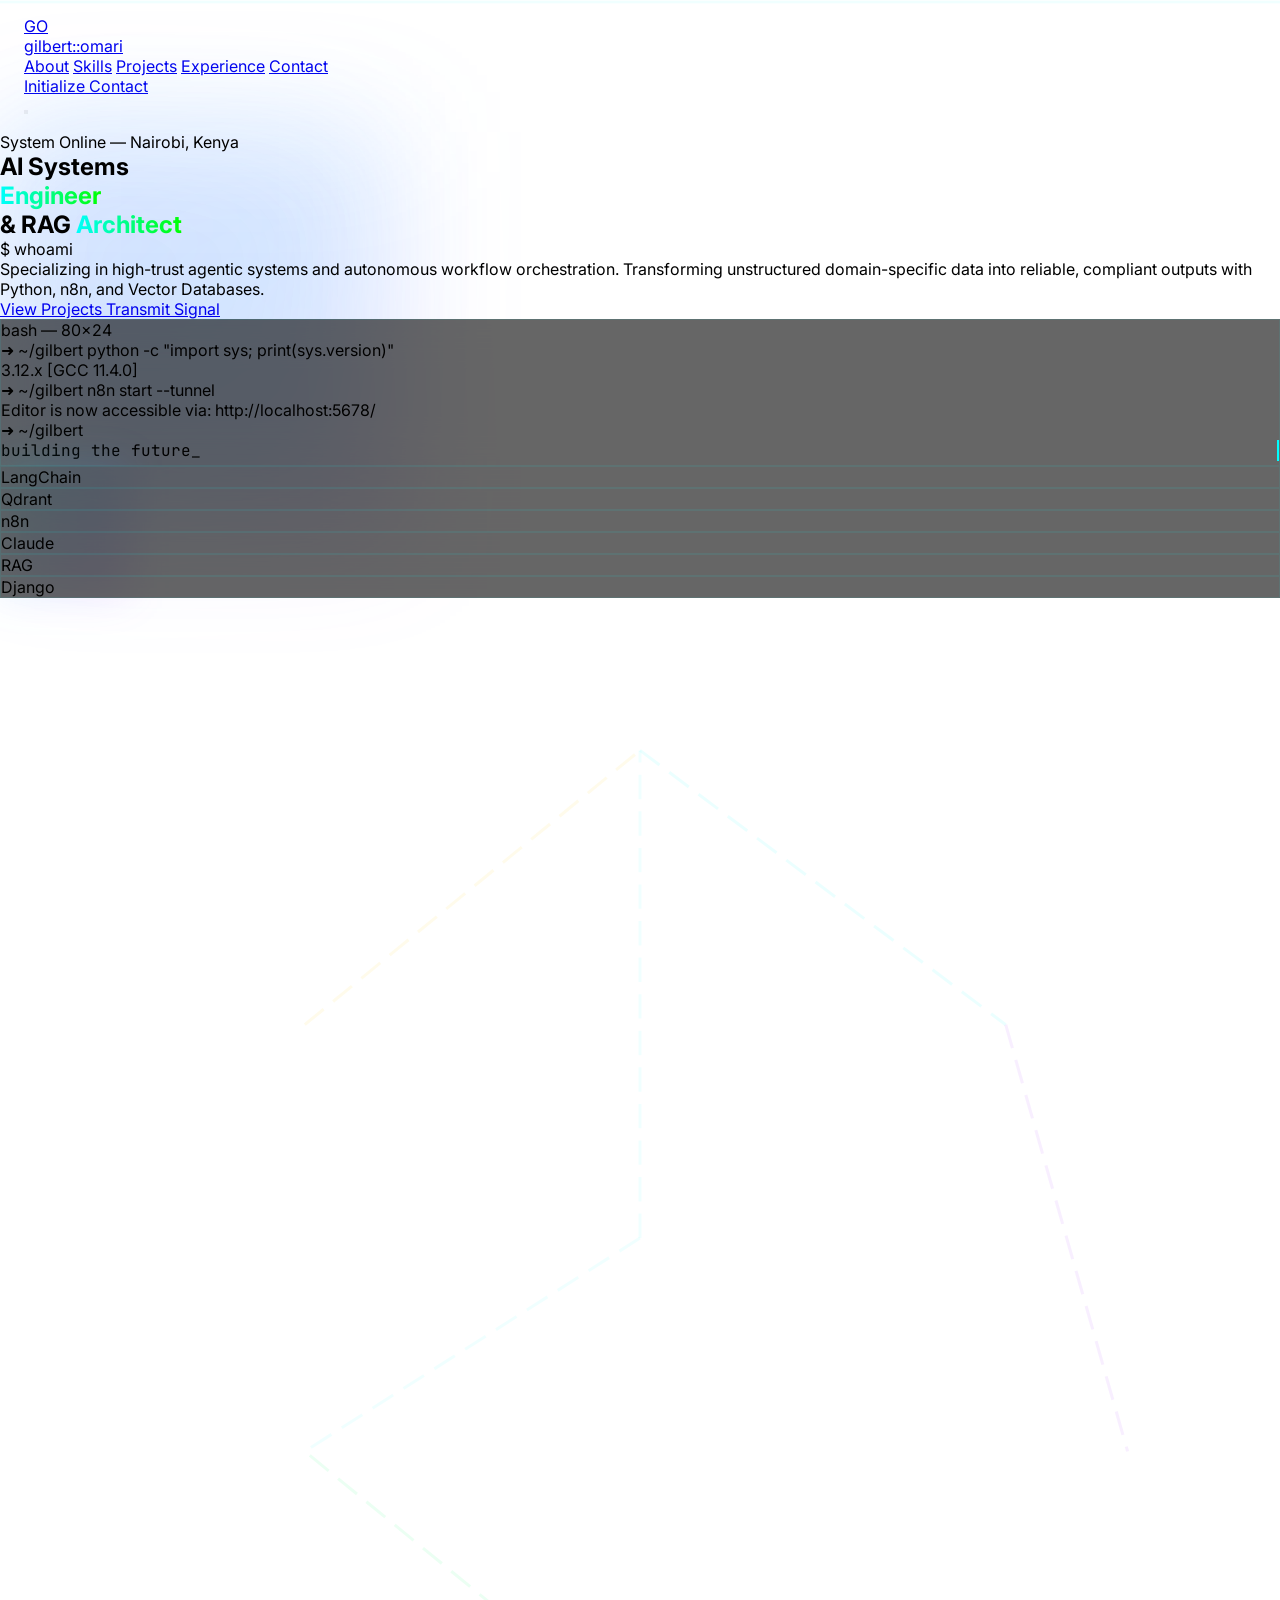
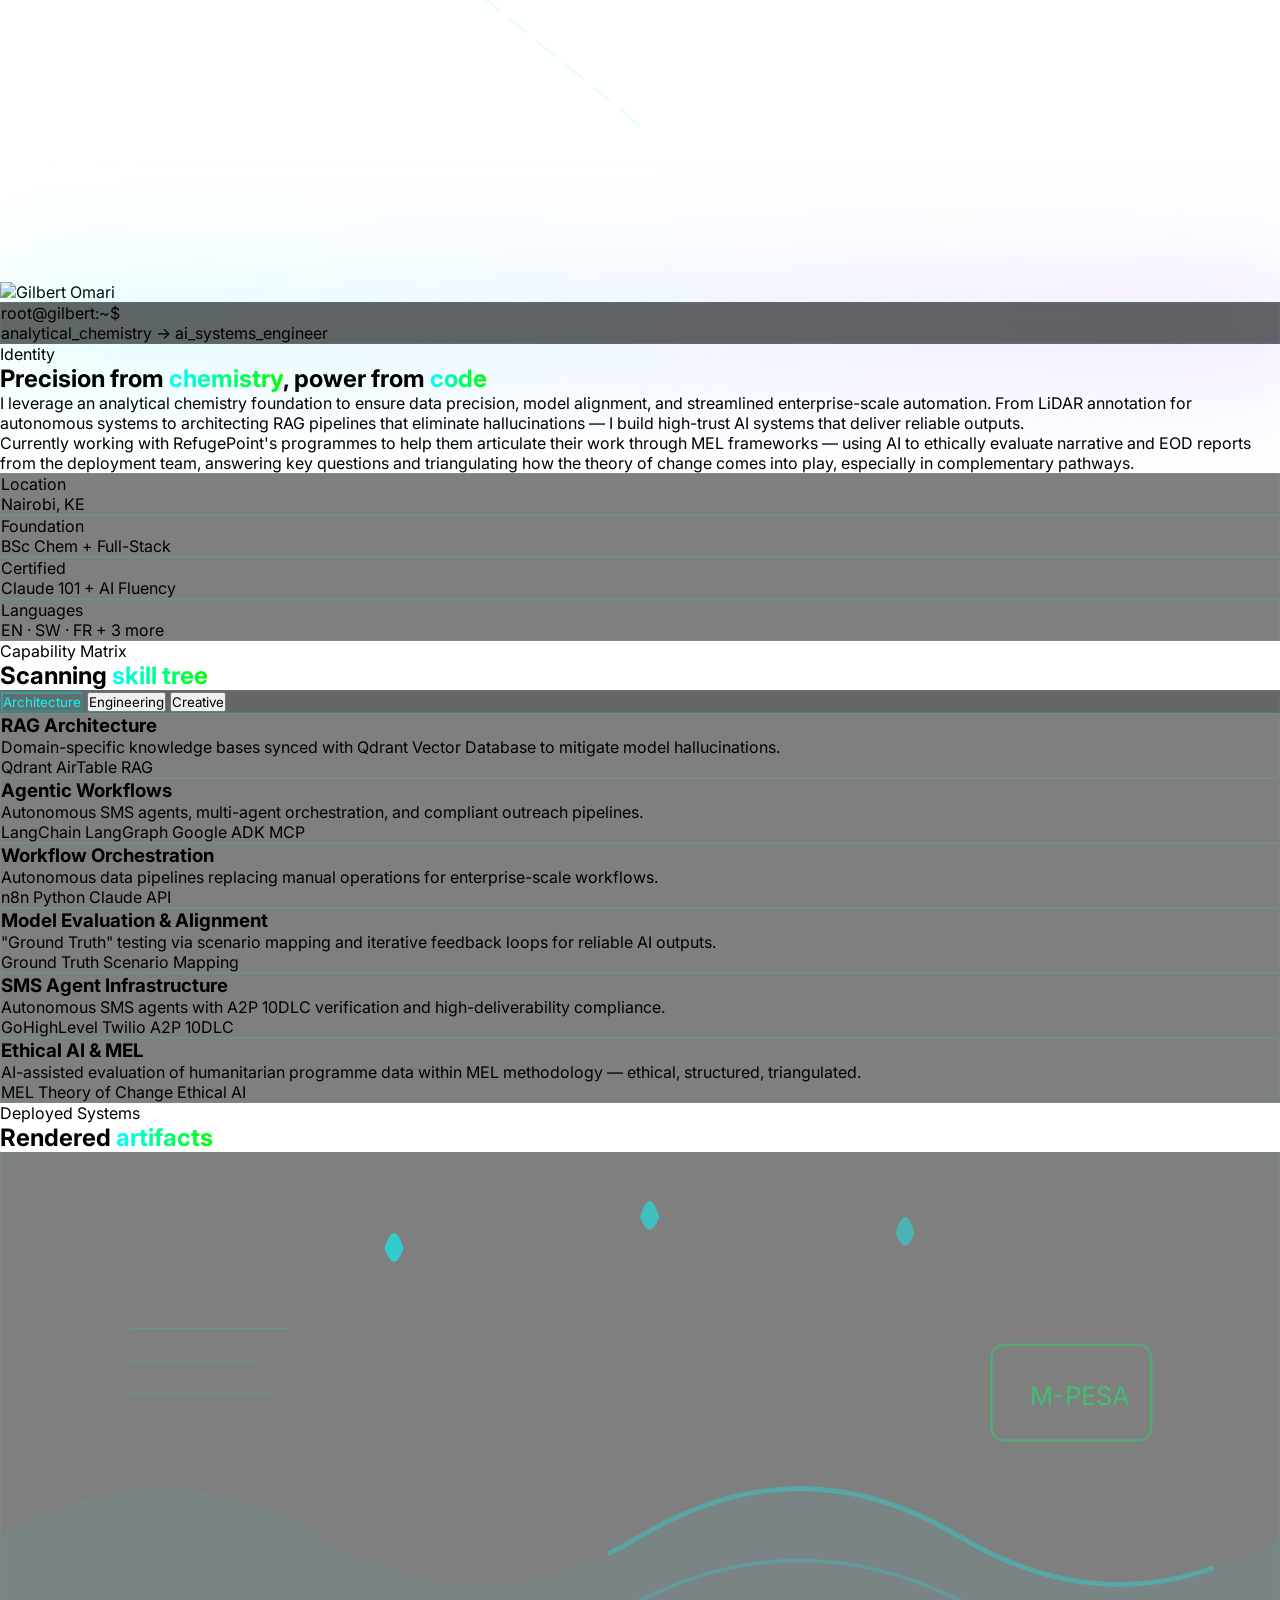
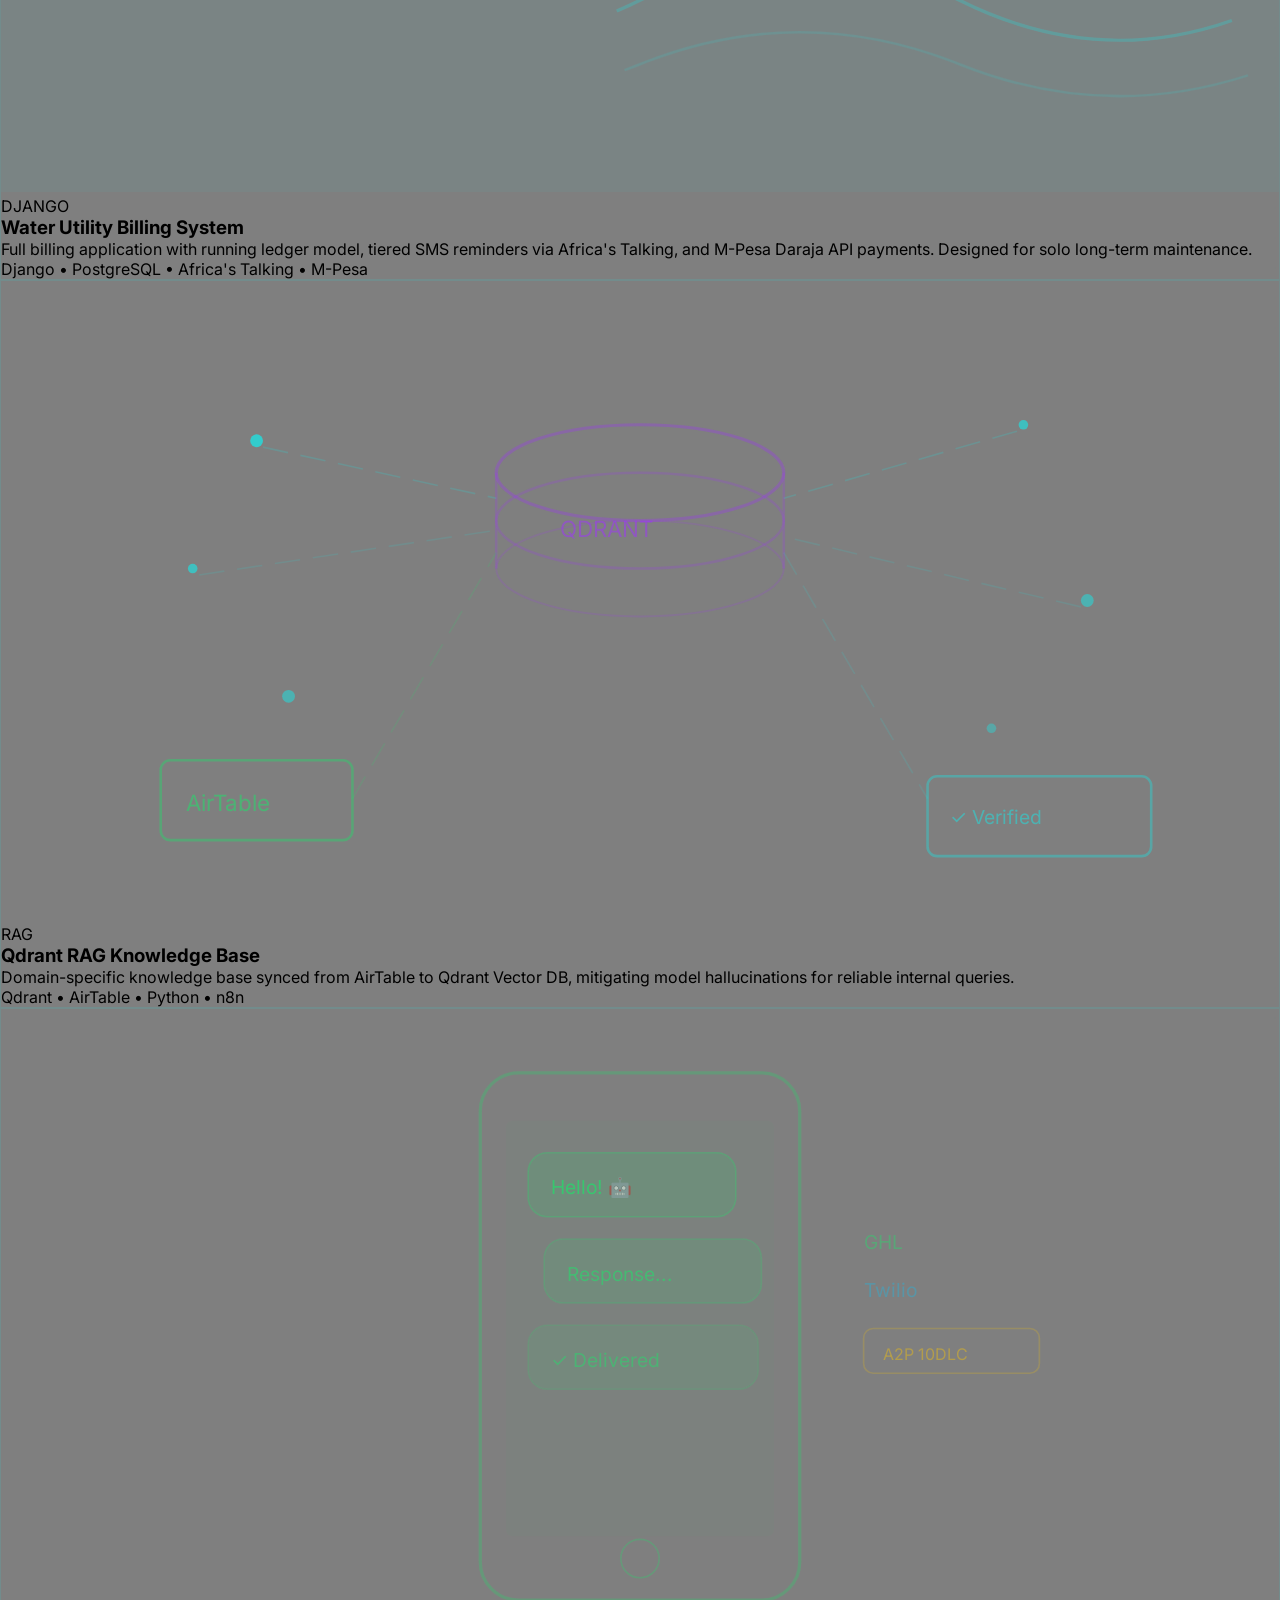
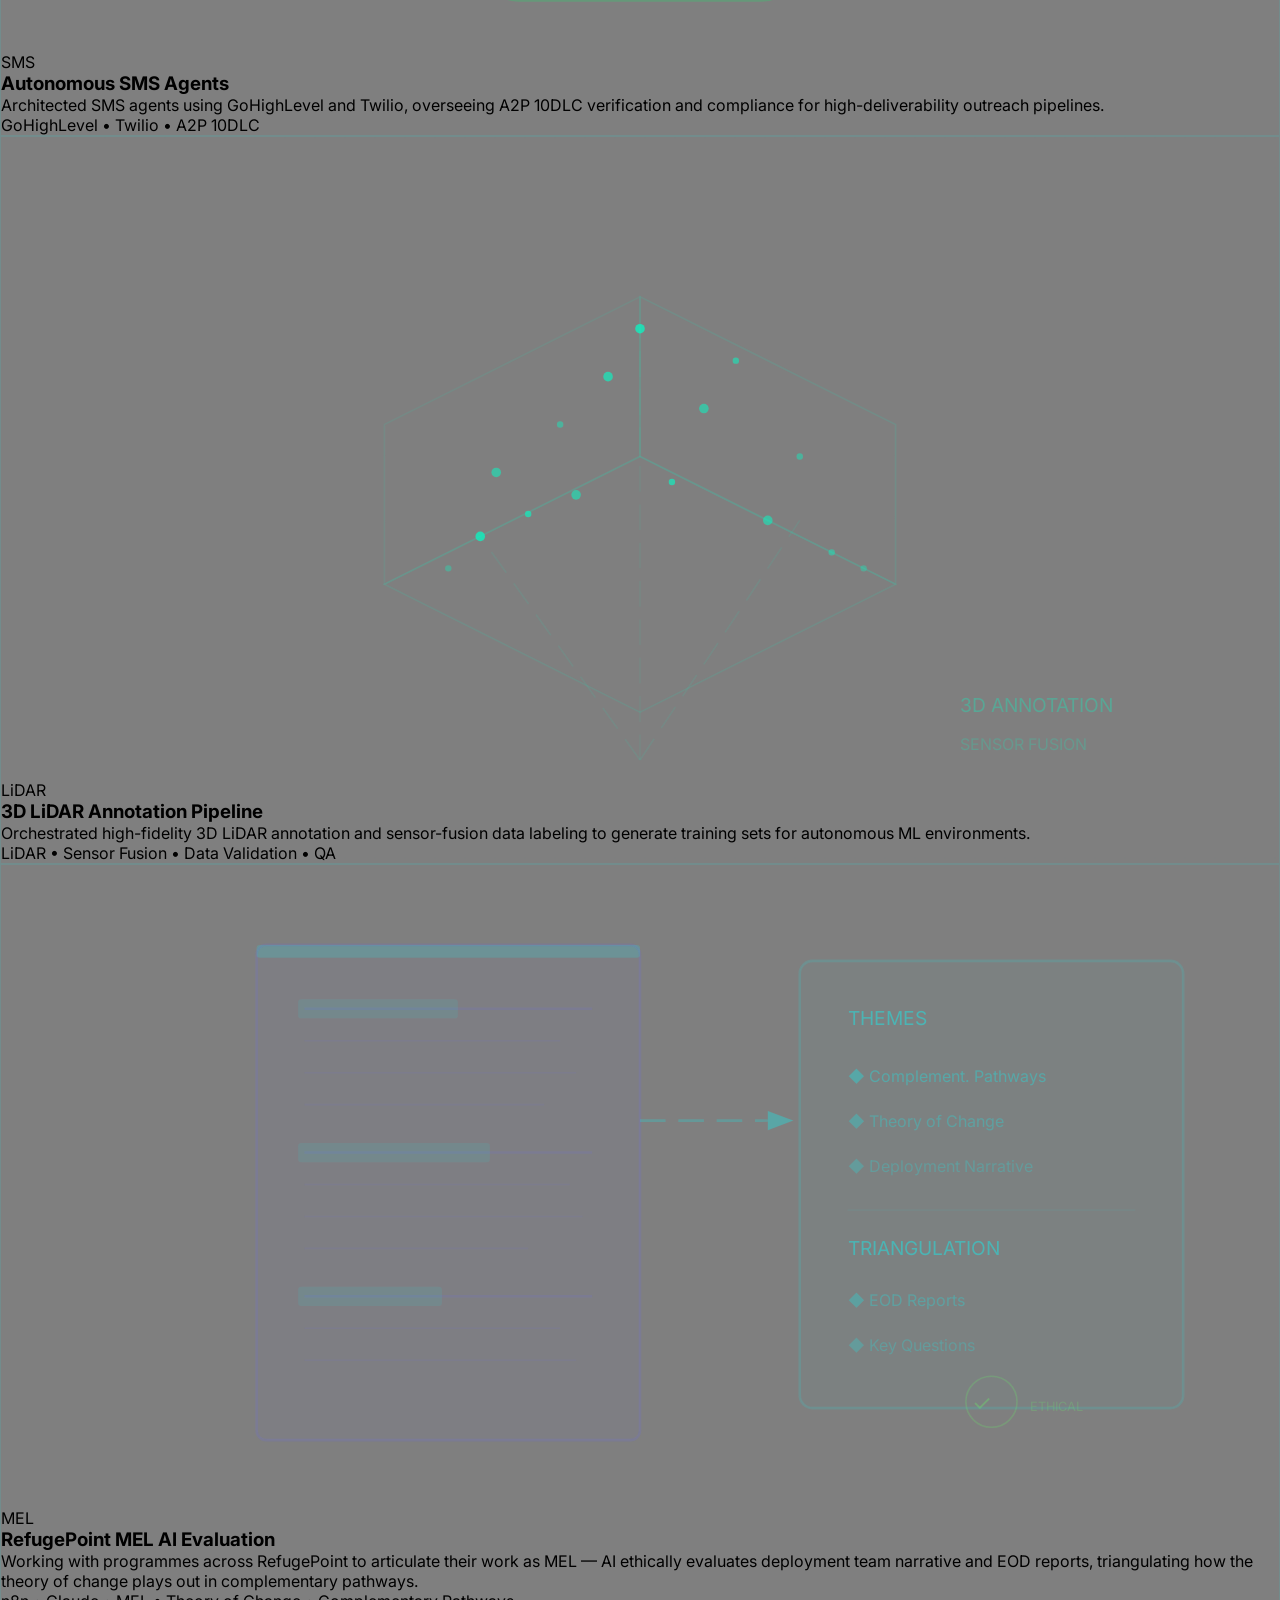
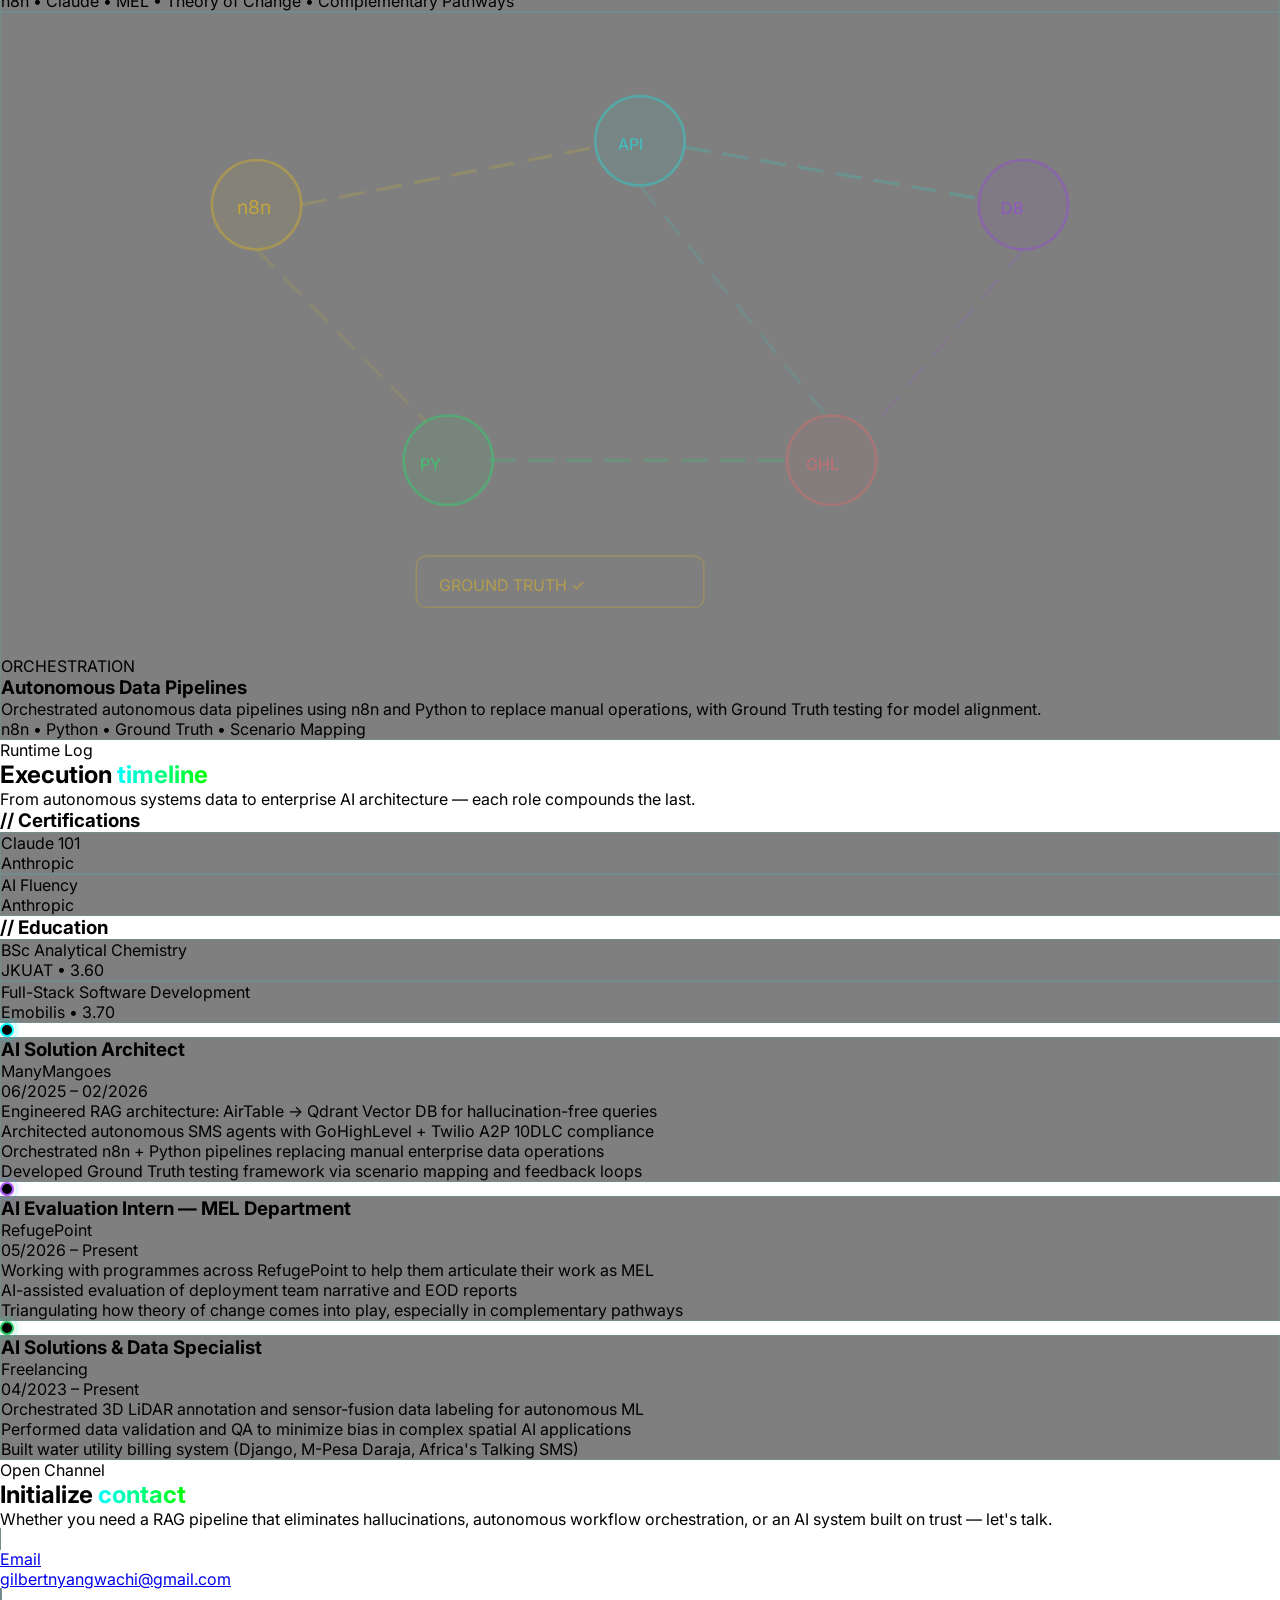
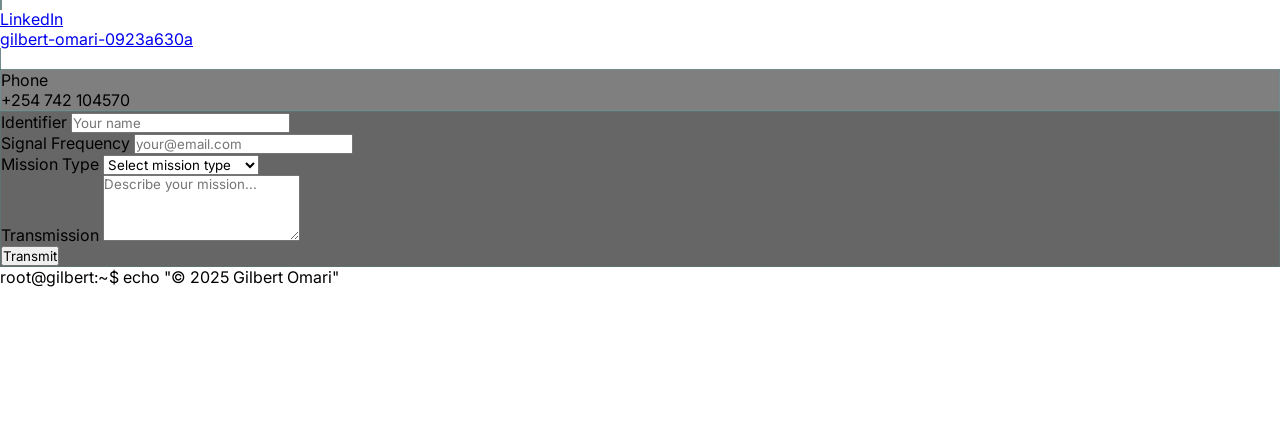
==== commit 943309db: "date changes in timeline" ====
--- a/portfolio.html
+++ b/portfolio.html
@@ -971,7 +971,7 @@
                     <h3 class="text-sm font-semibold text-white">AI Solution Architect</h3>
                     <div class="text-xs text-cyan-400 font-mono mt-1">ManyMangoes</div>
                   </div>
-                  <span class="px-2 py-0.5 text-[9px] font-mono rounded bg-cyan-500/10 text-cyan-400 border border-cyan-500/15">06/2025 – Present</span>
+                  <span class="px-2 py-0.5 text-[9px] font-mono rounded bg-cyan-500/10 text-cyan-400 border border-cyan-500/15">06/2025 – 02/2026</span>
                 </div>
                 <ul class="mt-4 space-y-2">
                   <li class="flex items-start gap-2 text-xs text-slate-500 font-light">
@@ -1006,7 +1006,7 @@
                     <h3 class="text-sm font-semibold text-white">AI Evaluation Intern — MEL Department</h3>
                     <div class="text-xs text-purple-400 font-mono mt-1">RefugePoint</div>
                   </div>
-                  <span class="px-2 py-0.5 text-[9px] font-mono rounded bg-purple-500/10 text-purple-400 border border-purple-500/15">2025 – Present</span>
+                  <span class="px-2 py-0.5 text-[9px] font-mono rounded bg-purple-500/10 text-purple-400 border border-purple-500/15">05/2026 – Present</span>
                 </div>
                 <ul class="mt-4 space-y-2">
                   <li class="flex items-start gap-2 text-xs text-slate-500 font-light">
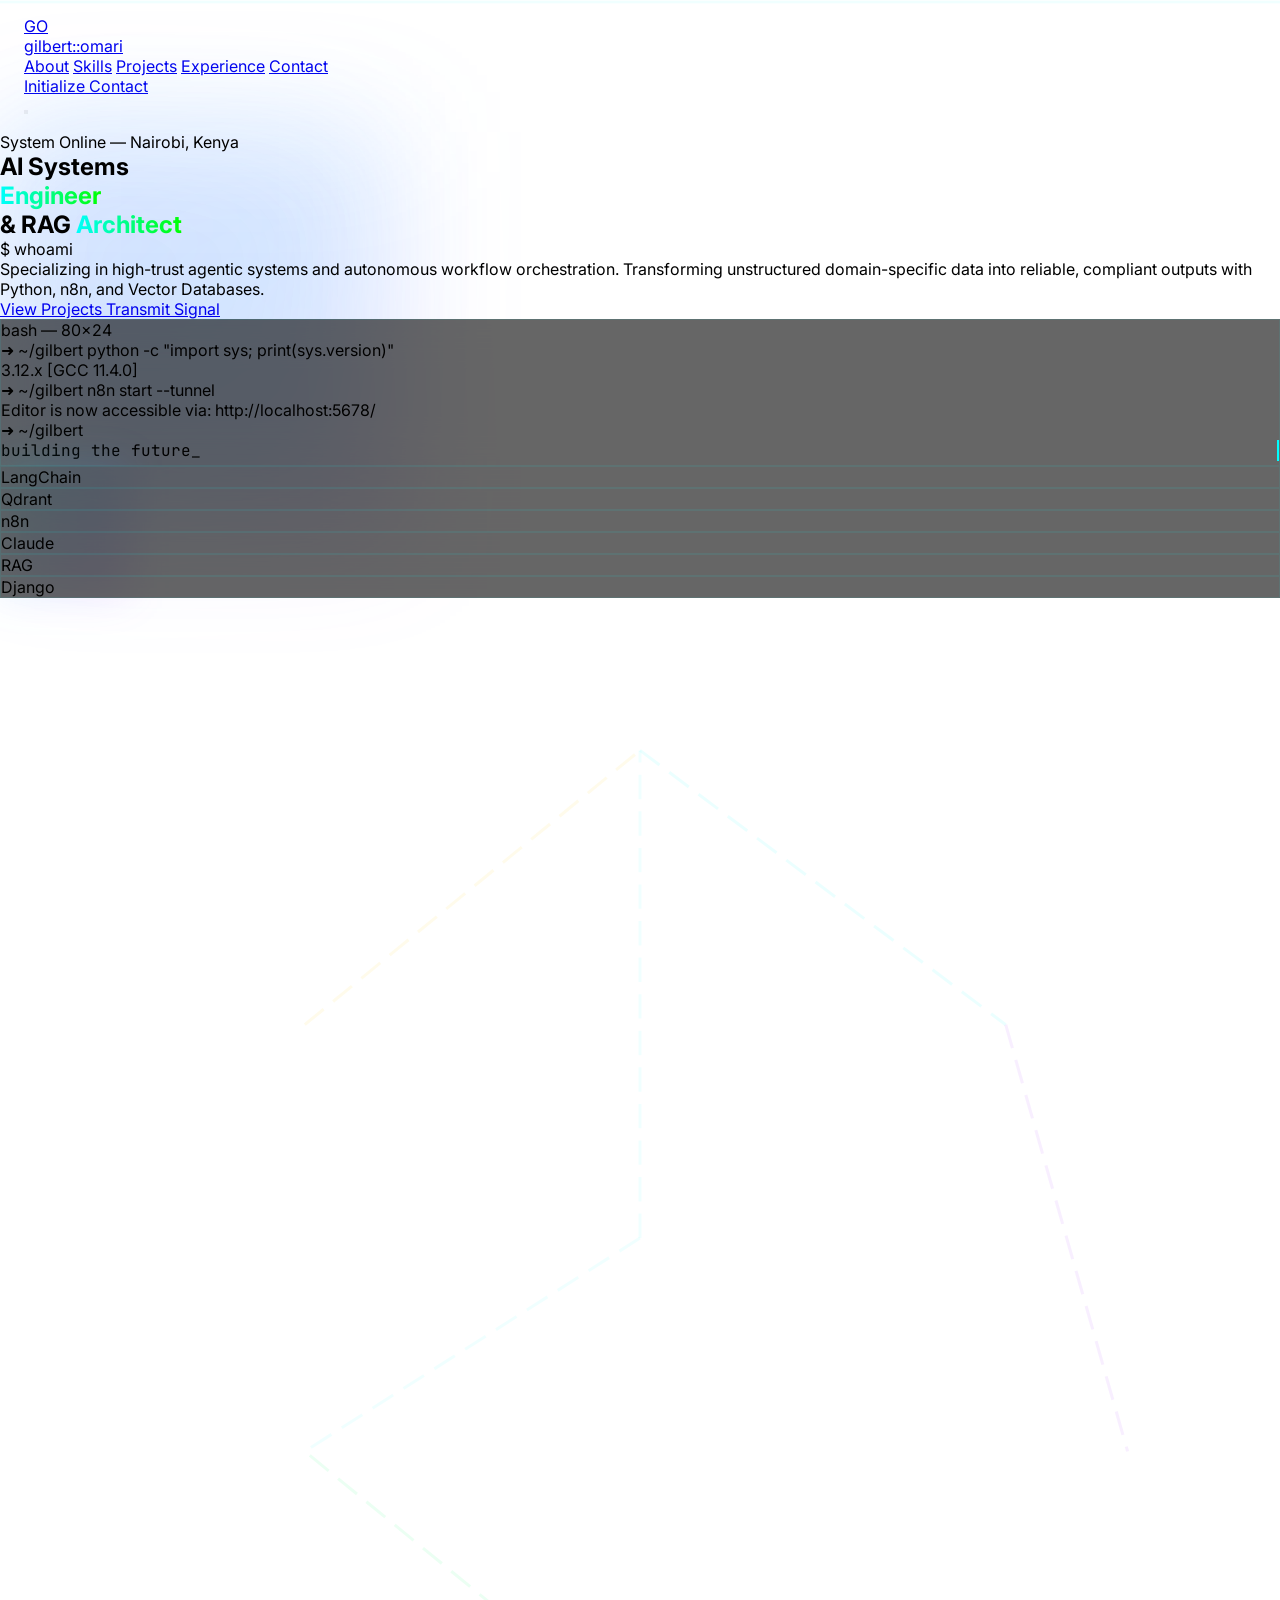
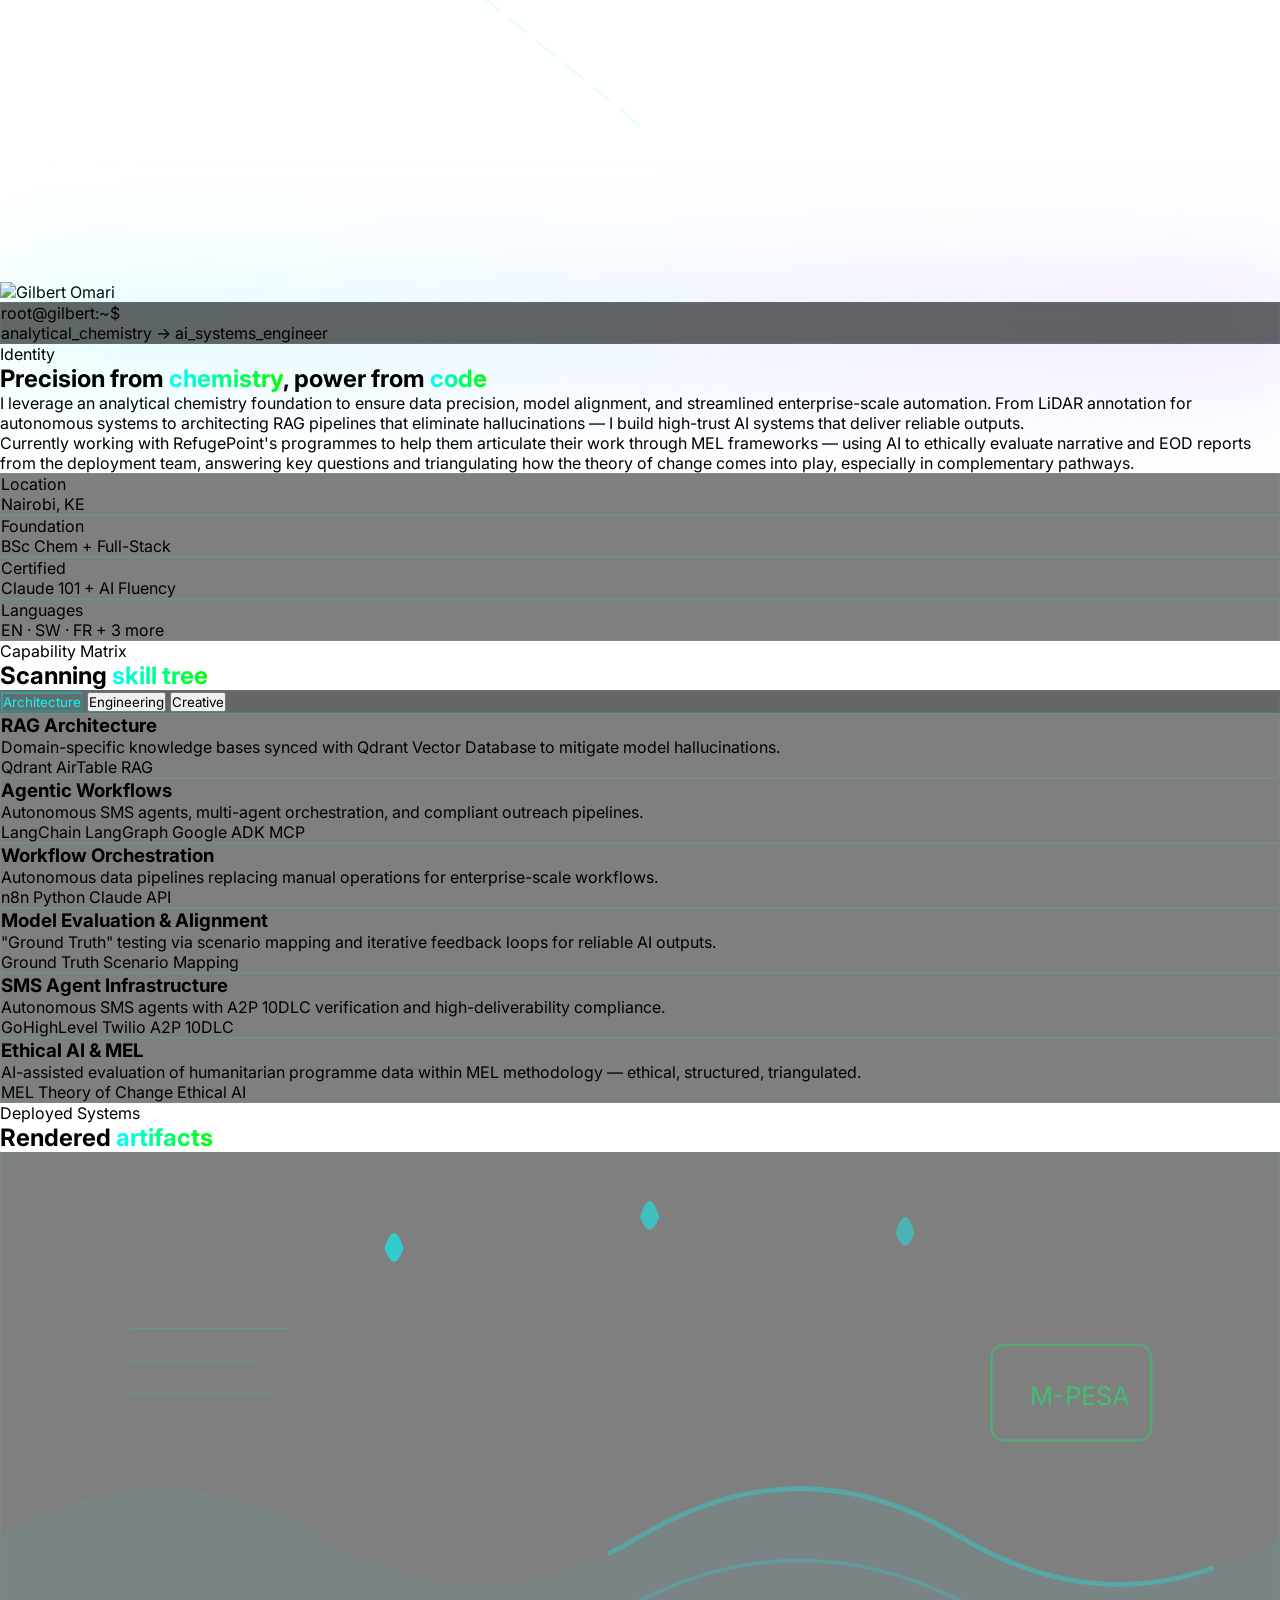
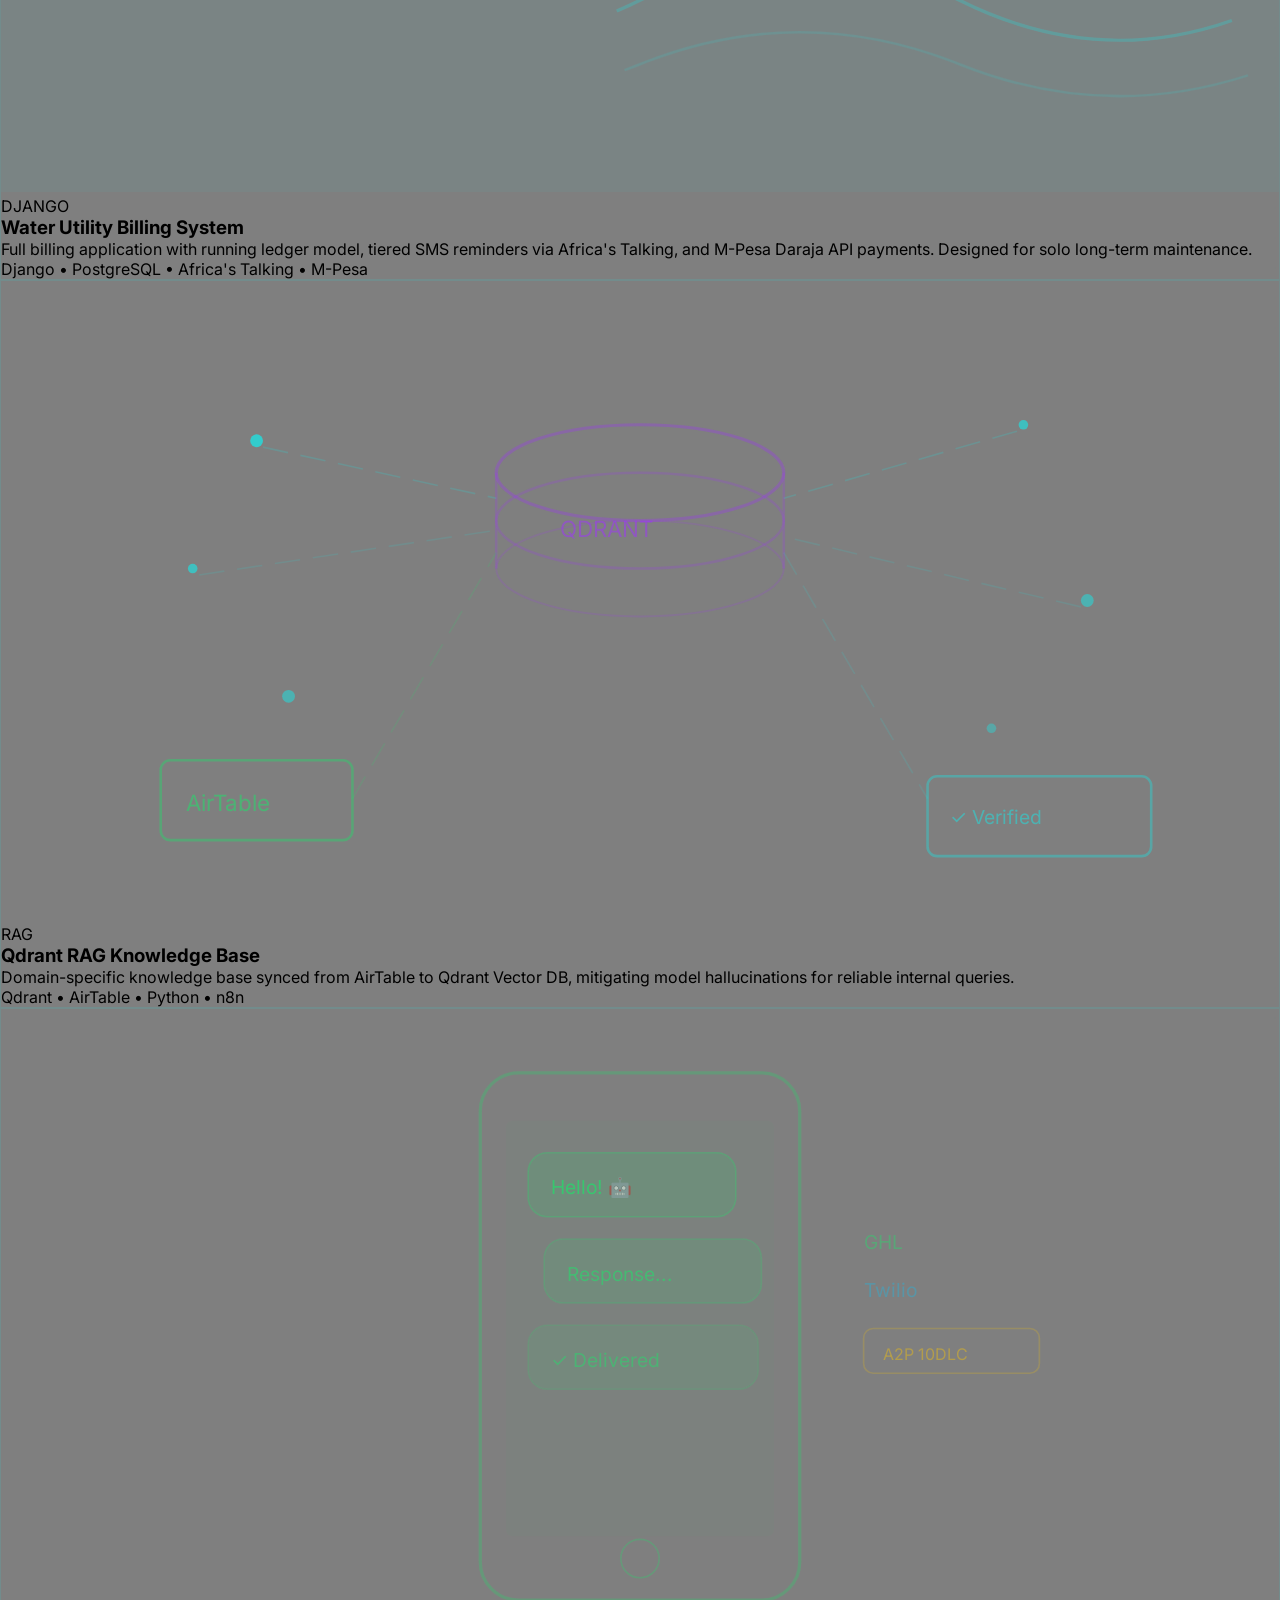
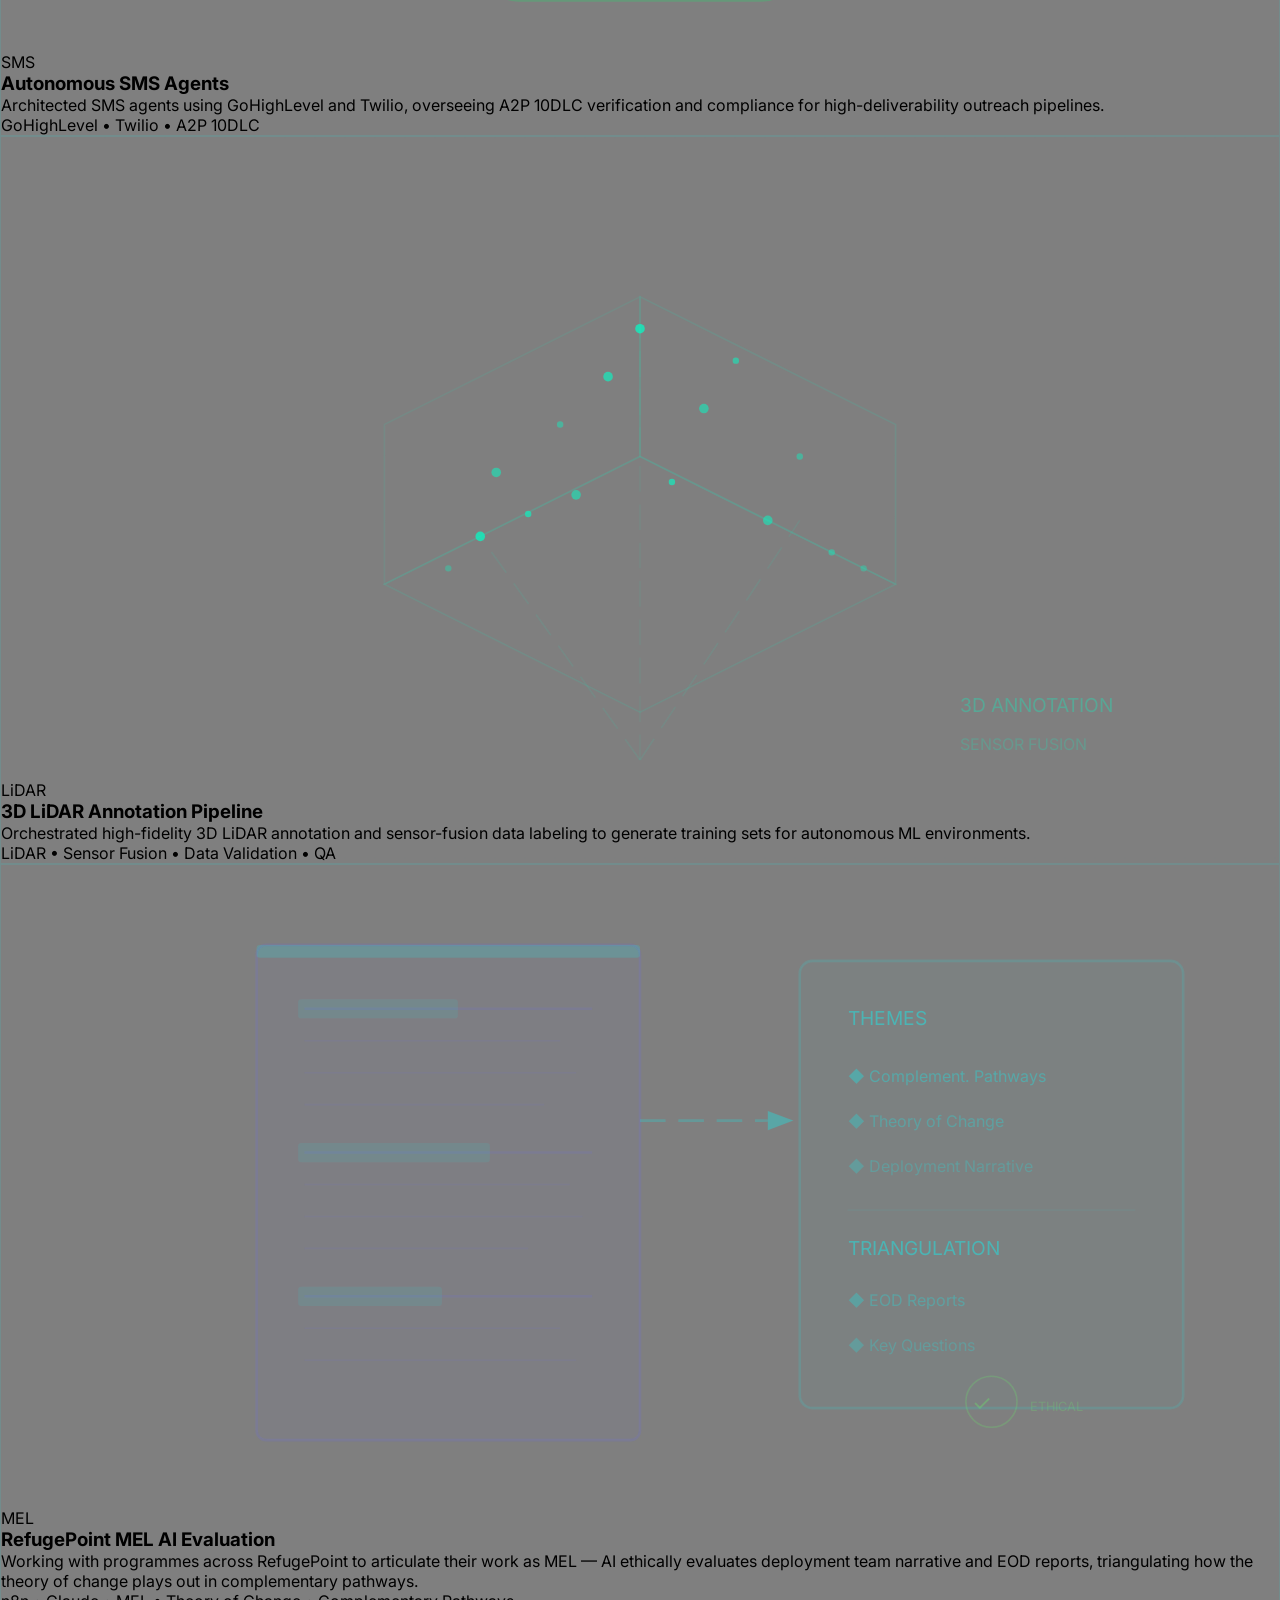
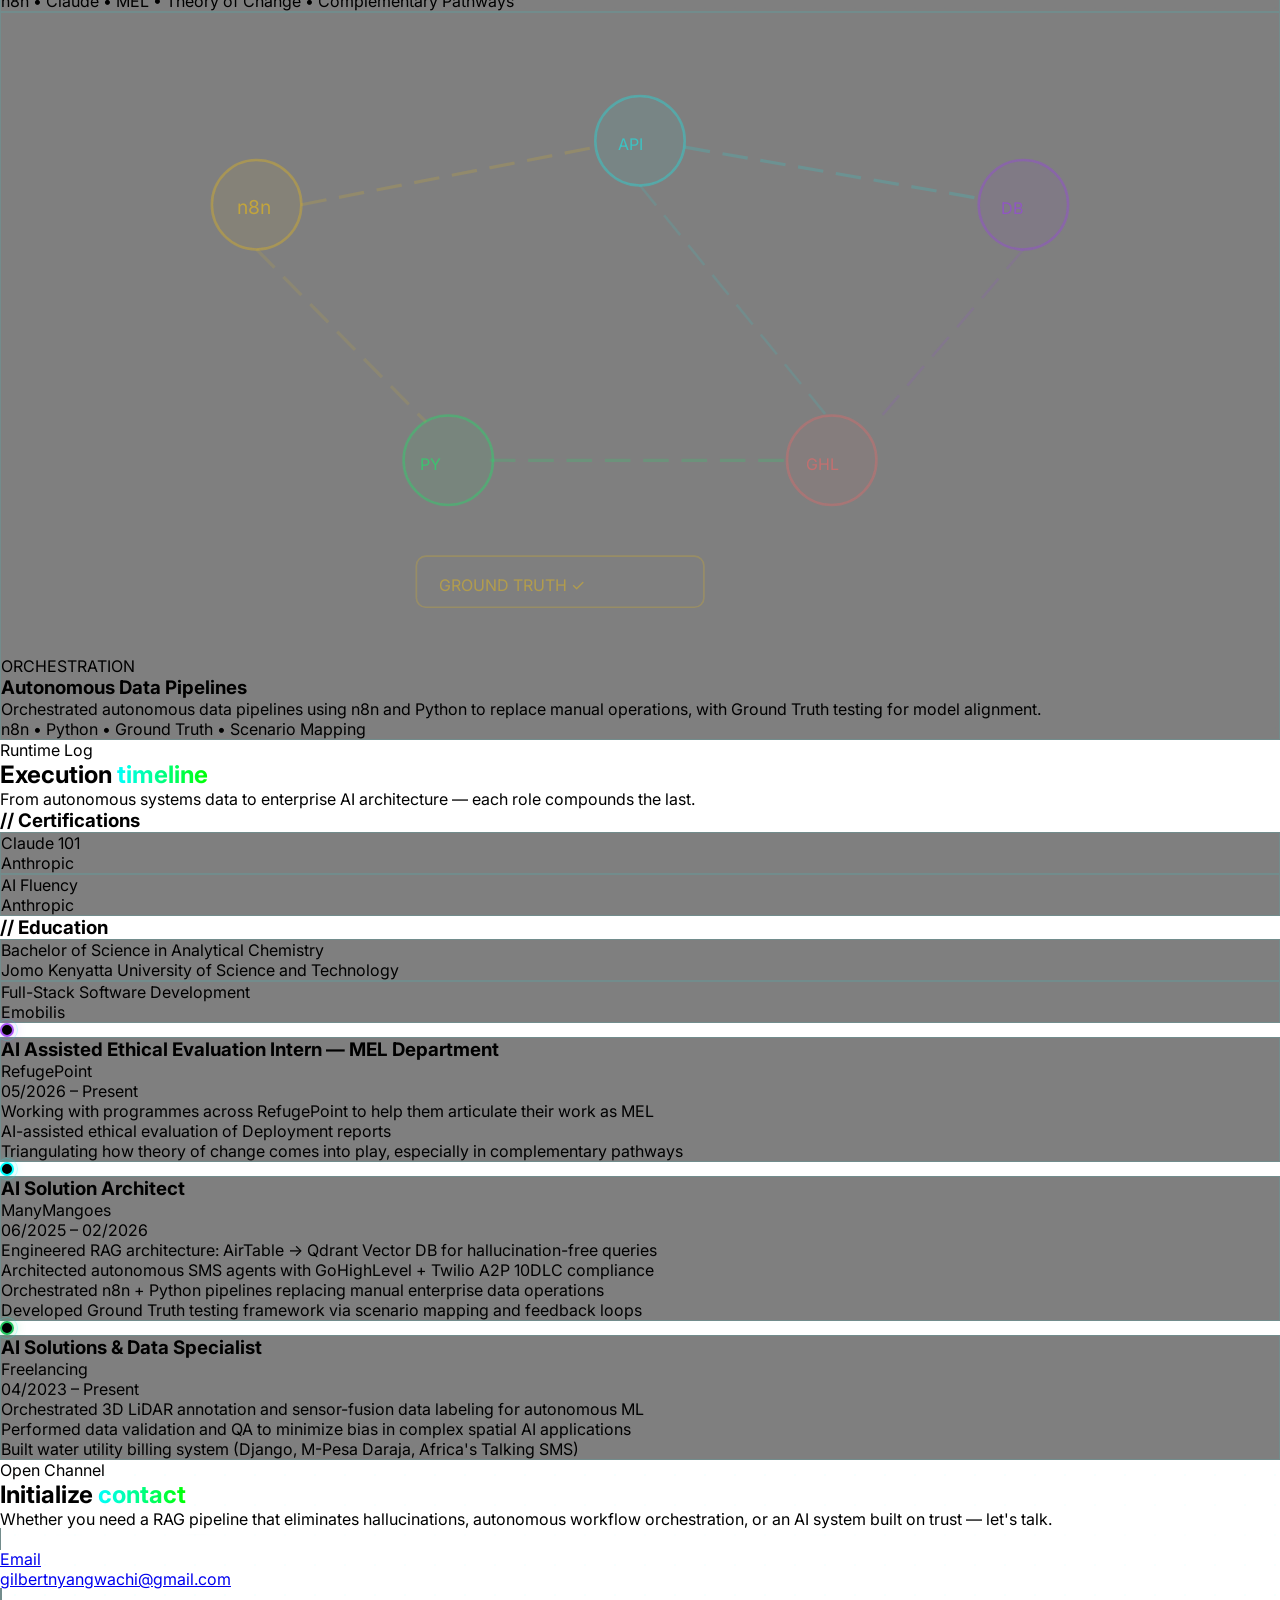
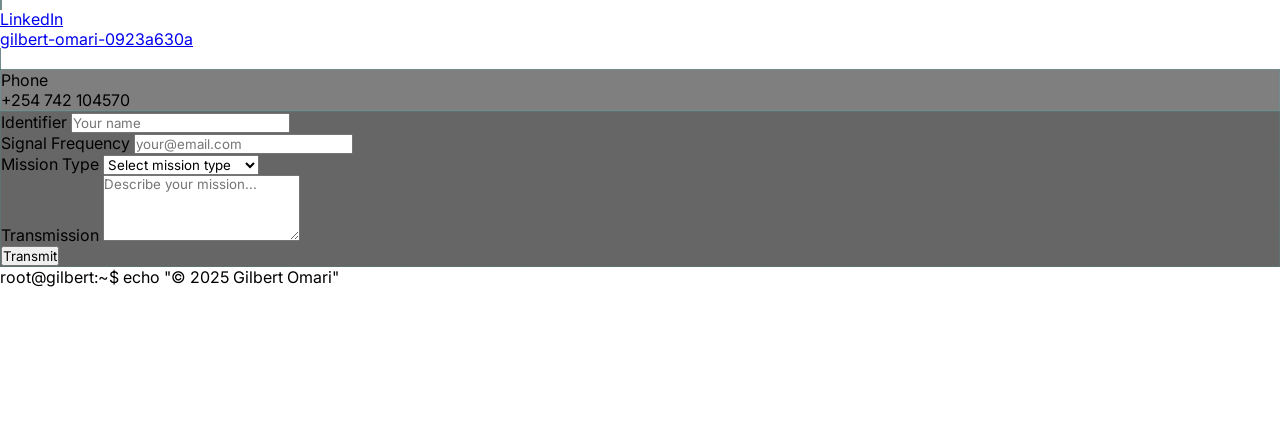
==== commit 831fe3b3: "minor edits" ====
--- a/portfolio.html
+++ b/portfolio.html
@@ -939,8 +939,8 @@
                   <span class="iconify text-purple-400" data-icon="lucide:flask-conical" data-width="14"></span>
                 </div>
                 <div>
-                  <div class="text-xs font-medium text-white">BSc Analytical Chemistry</div>
-                  <div class="text-[10px] text-slate-600 font-mono">JKUAT • 3.60</div>
+                  <div class="text-xs font-medium text-white">Bachelor of Science in Analytical Chemistry</div>
+                  <div class="text-[10px] text-slate-600 font-mono">Jomo Kenyatta University of Science and Technology</div>
                 </div>
               </div>
               <div class="glass-card rounded-lg p-3 flex items-center gap-3">
@@ -949,7 +949,7 @@
                 </div>
                 <div>
                   <div class="text-xs font-medium text-white">Full-Stack Software Development</div>
-                  <div class="text-[10px] text-slate-600 font-mono">Emobilis • 3.70</div>
+                  <div class="text-[10px] text-slate-600 font-mono">Emobilis </div>
                 </div>
               </div>
             </div>
@@ -957,6 +957,37 @@
         </div>
 
         <!-- Right: Timeline -->
+          <div class="flex gap-6">
+              <div class="flex flex-col items-center">
+                <div class="timeline-dot" style="border-color: #a855f7; box-shadow: 0 0 12px rgba(168,85,247,0.4);"></div>
+                <div class="timeline-connector flex-1 min-h-[140px]" style="background: linear-gradient(to bottom, rgba(168,85,247,0.3), transparent);"></div>
+              </div>
+              <div class="glass-card rounded-2xl p-6 flex-1 mb-6">
+                <div class="flex items-start justify-between gap-4 flex-wrap">
+                  <div>
+                    <h3 class="text-sm font-semibold text-white">AI Assisted Ethical Evaluation Intern — MEL Department</h3>
+                    <div class="text-xs text-purple-400 font-mono mt-1">RefugePoint</div>
+                  </div>
+                  <span class="px-2 py-0.5 text-[9px] font-mono rounded bg-purple-500/10 text-purple-400 border border-purple-500/15">05/2026 – Present</span>
+                </div>
+                <ul class="mt-4 space-y-2">
+                  <li class="flex items-start gap-2 text-xs text-slate-500 font-light">
+                    <span class="iconify text-purple-500 mt-0.5 flex-shrink-0" data-icon="lucide:check" data-width="12"></span>
+                    Working with programmes across RefugePoint to help them articulate their work as MEL
+                  </li>
+                  <li class="flex items-start gap-2 text-xs text-slate-500 font-light">
+                    <span class="iconify text-purple-500 mt-0.5 flex-shrink-0" data-icon="lucide:check" data-width="12"></span>
+                    AI-assisted ethical  evaluation of Deployment reports
+                  </li>
+                  <li class="flex items-start gap-2 text-xs text-slate-500 font-light">
+                    <span class="iconify text-purple-500 mt-0.5 flex-shrink-0" data-icon="lucide:check" data-width="12"></span>
+                    Triangulating how theory of change comes into play, especially in complementary pathways
+                  </li>
+                </ul>
+              </div>
+            </div>
+
+            <!-- Role 2 -->
         <div class="lg:col-span-3 reveal">
           <div class="space-y-0">
             <!-- Role 1 -->
@@ -994,36 +1025,8 @@
               </div>
             </div>
 
-            <!-- Role 2 -->
-            <div class="flex gap-6">
-              <div class="flex flex-col items-center">
-                <div class="timeline-dot" style="border-color: #a855f7; box-shadow: 0 0 12px rgba(168,85,247,0.4);"></div>
-                <div class="timeline-connector flex-1 min-h-[140px]" style="background: linear-gradient(to bottom, rgba(168,85,247,0.3), transparent);"></div>
-              </div>
-              <div class="glass-card rounded-2xl p-6 flex-1 mb-6">
-                <div class="flex items-start justify-between gap-4 flex-wrap">
-                  <div>
-                    <h3 class="text-sm font-semibold text-white">AI Evaluation Intern — MEL Department</h3>
-                    <div class="text-xs text-purple-400 font-mono mt-1">RefugePoint</div>
-                  </div>
-                  <span class="px-2 py-0.5 text-[9px] font-mono rounded bg-purple-500/10 text-purple-400 border border-purple-500/15">05/2026 – Present</span>
-                </div>
-                <ul class="mt-4 space-y-2">
-                  <li class="flex items-start gap-2 text-xs text-slate-500 font-light">
-                    <span class="iconify text-purple-500 mt-0.5 flex-shrink-0" data-icon="lucide:check" data-width="12"></span>
-                    Working with programmes across RefugePoint to help them articulate their work as MEL
-                  </li>
-                  <li class="flex items-start gap-2 text-xs text-slate-500 font-light">
-                    <span class="iconify text-purple-500 mt-0.5 flex-shrink-0" data-icon="lucide:check" data-width="12"></span>
-                    AI-assisted evaluation of deployment team narrative and EOD reports
-                  </li>
-                  <li class="flex items-start gap-2 text-xs text-slate-500 font-light">
-                    <span class="iconify text-purple-500 mt-0.5 flex-shrink-0" data-icon="lucide:check" data-width="12"></span>
-                    Triangulating how theory of change comes into play, especially in complementary pathways
-                  </li>
-                </ul>
-              </div>
-            </div>
+          
+           
 
             <!-- Role 3 -->
             <div class="flex gap-6">
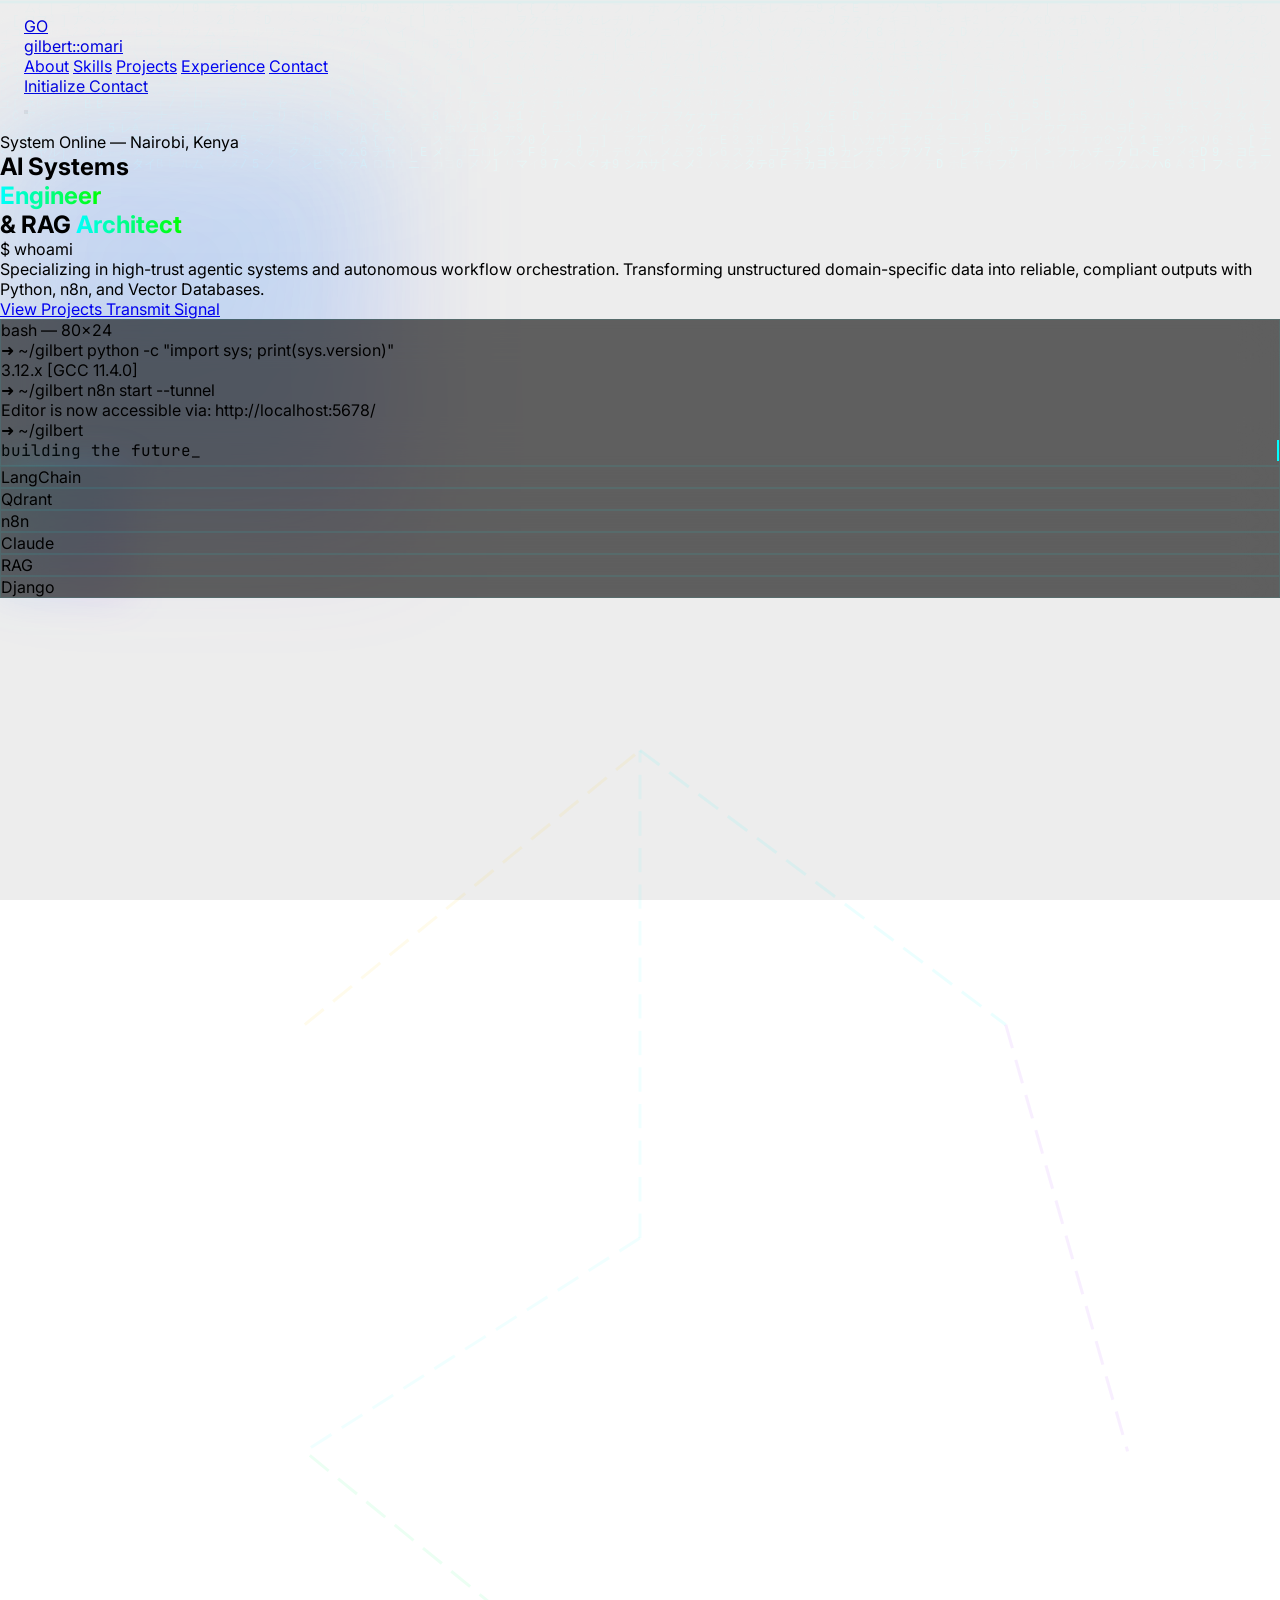
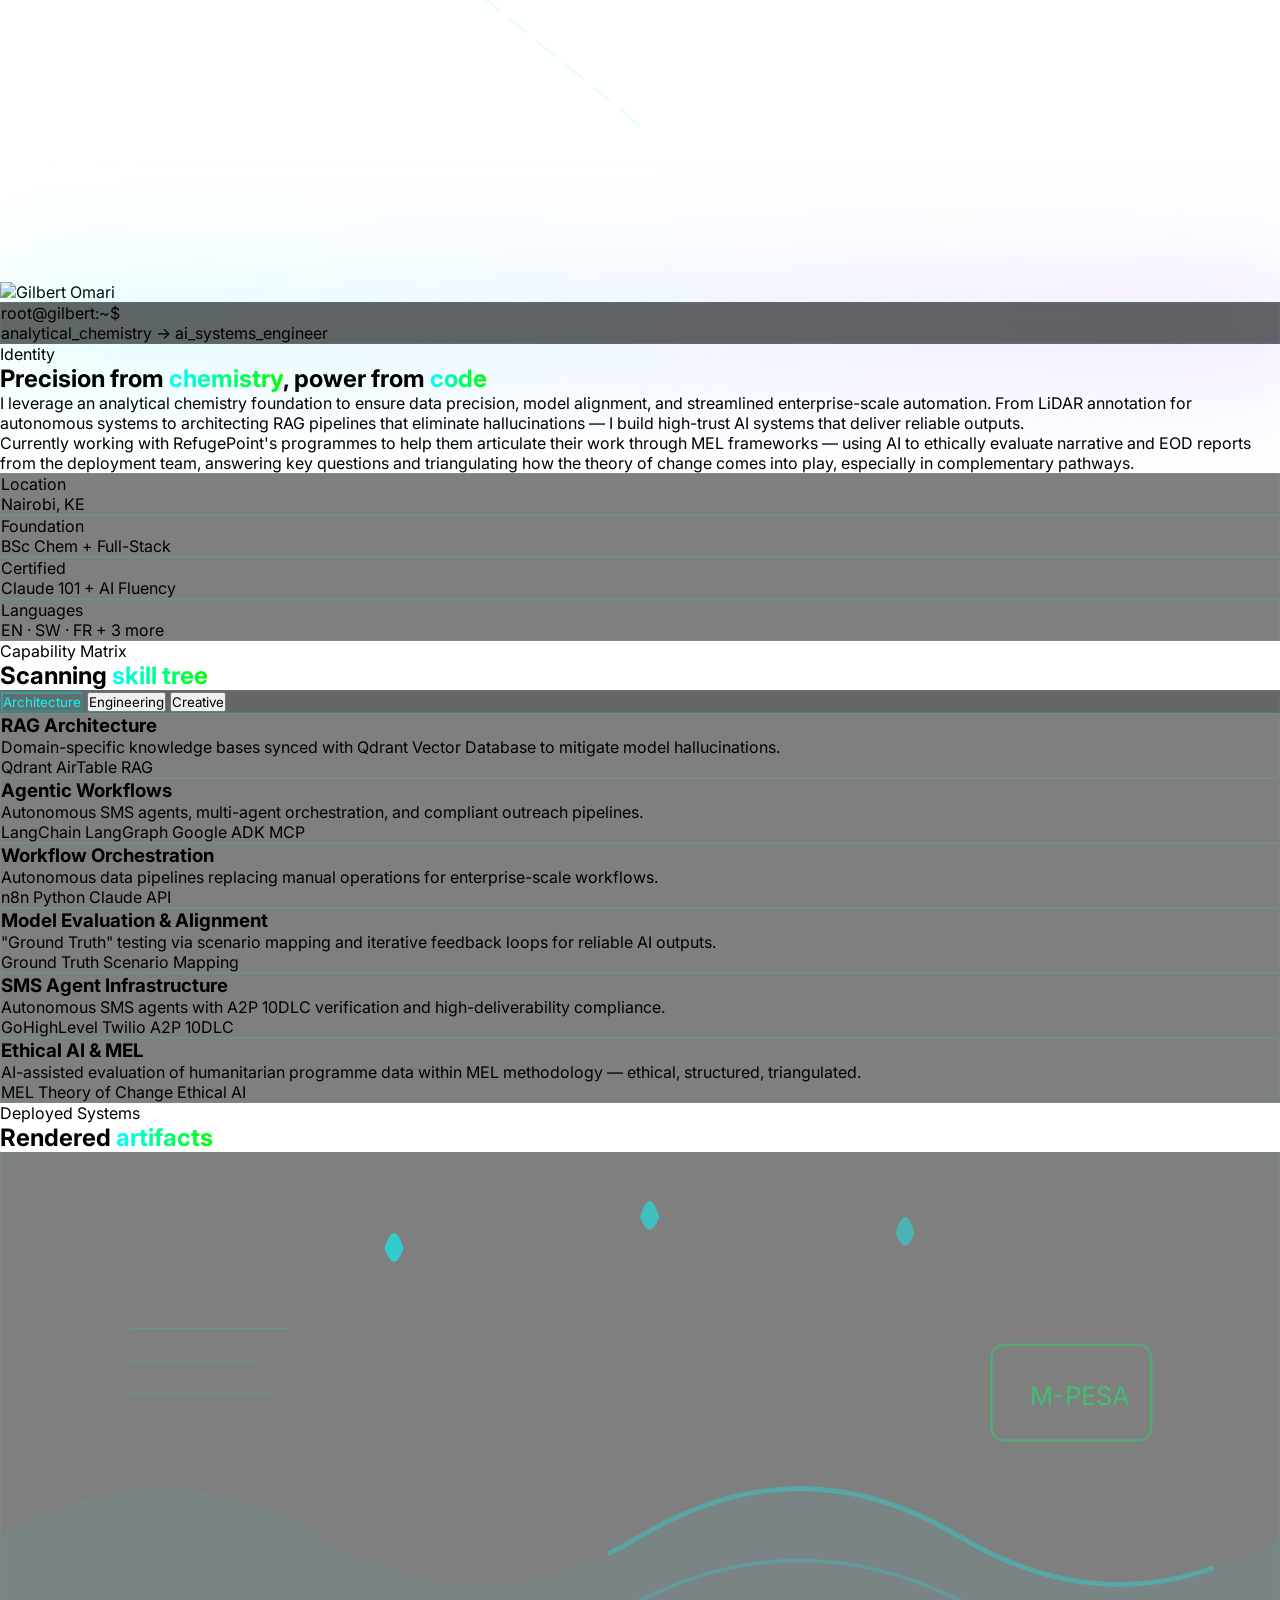
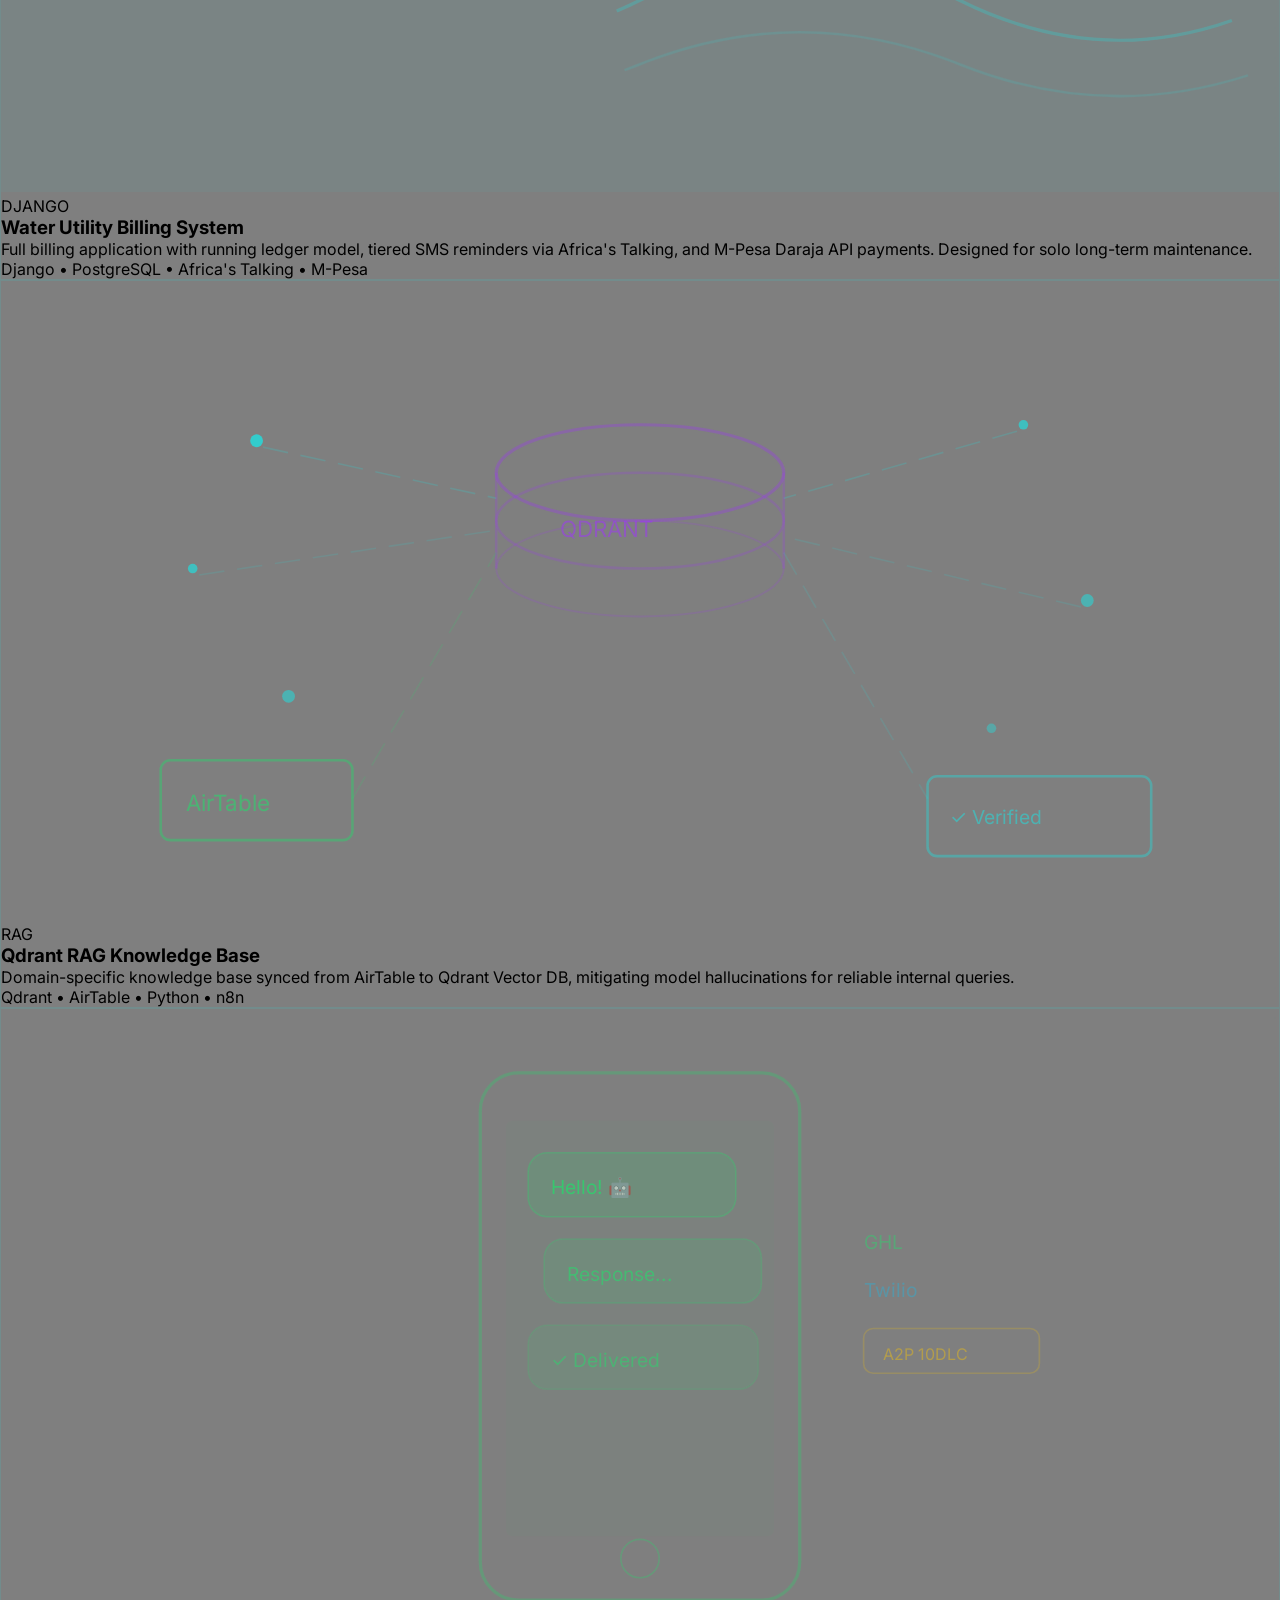
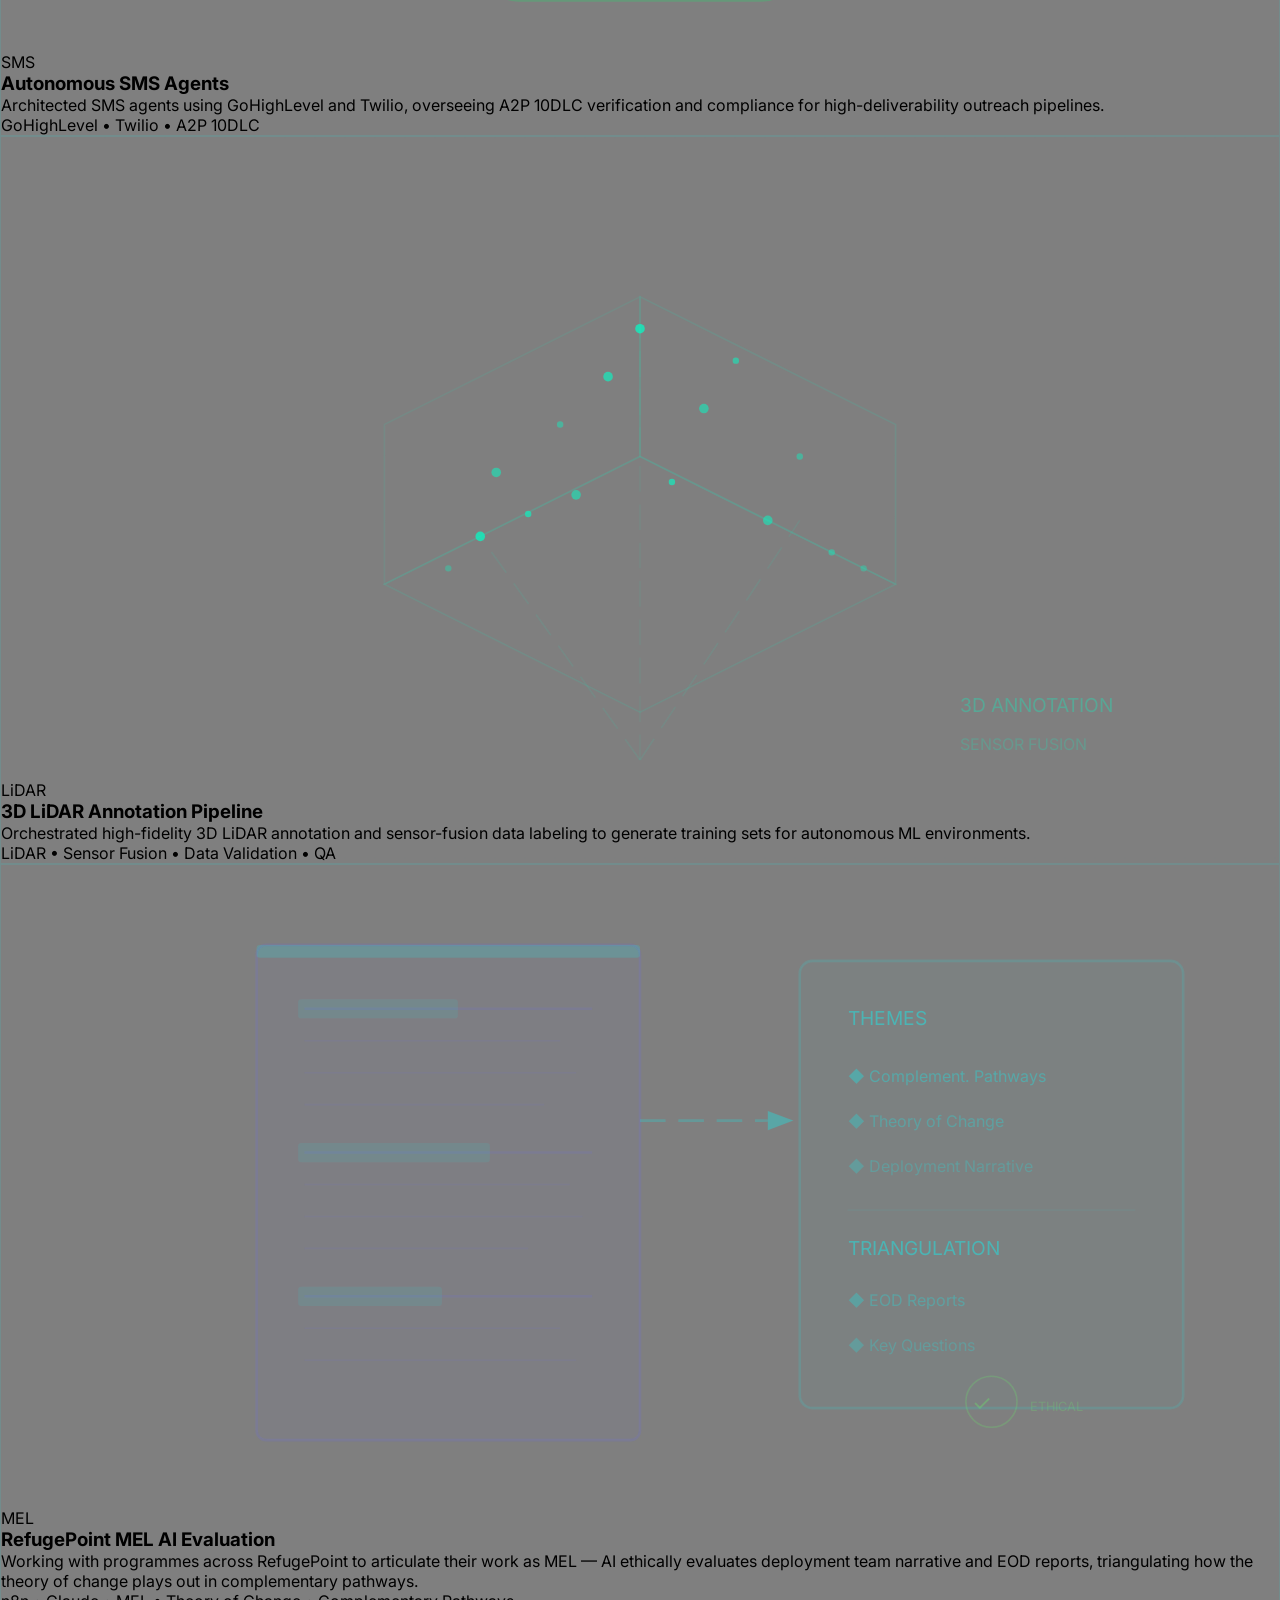
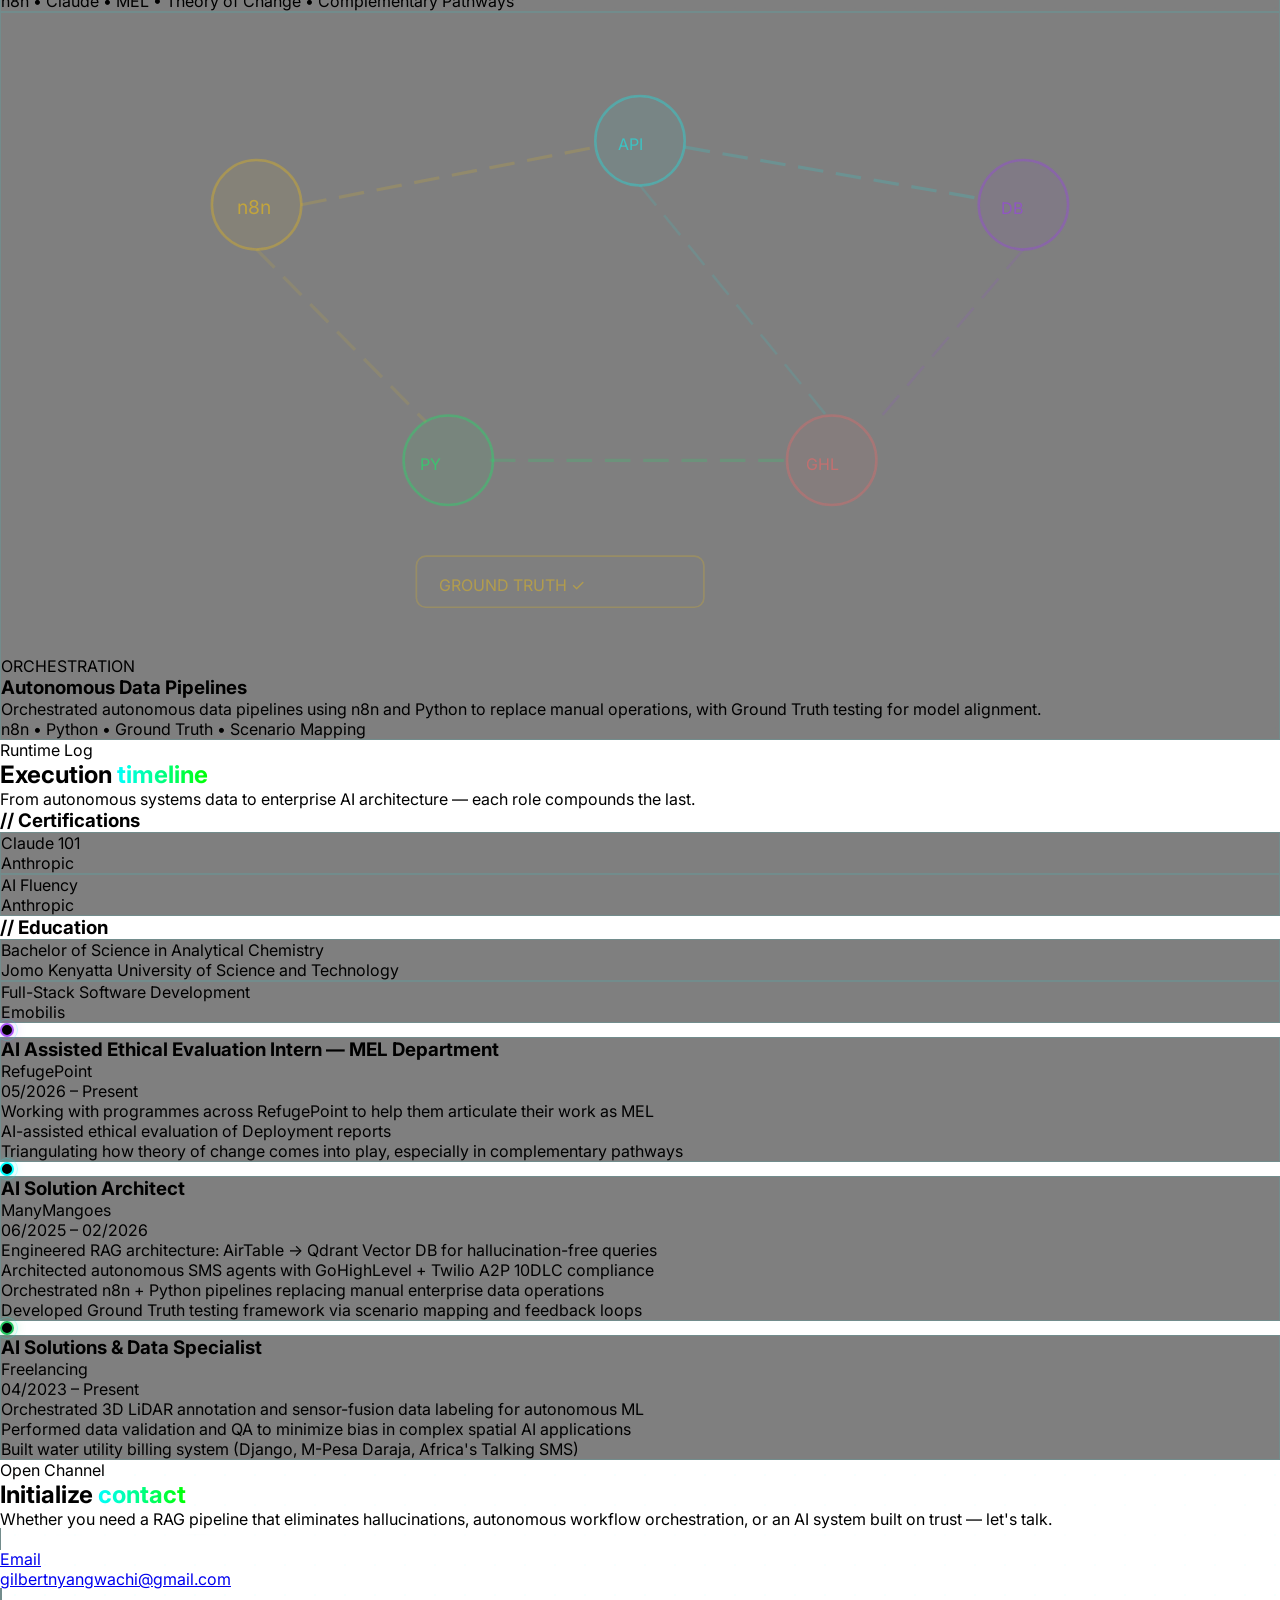
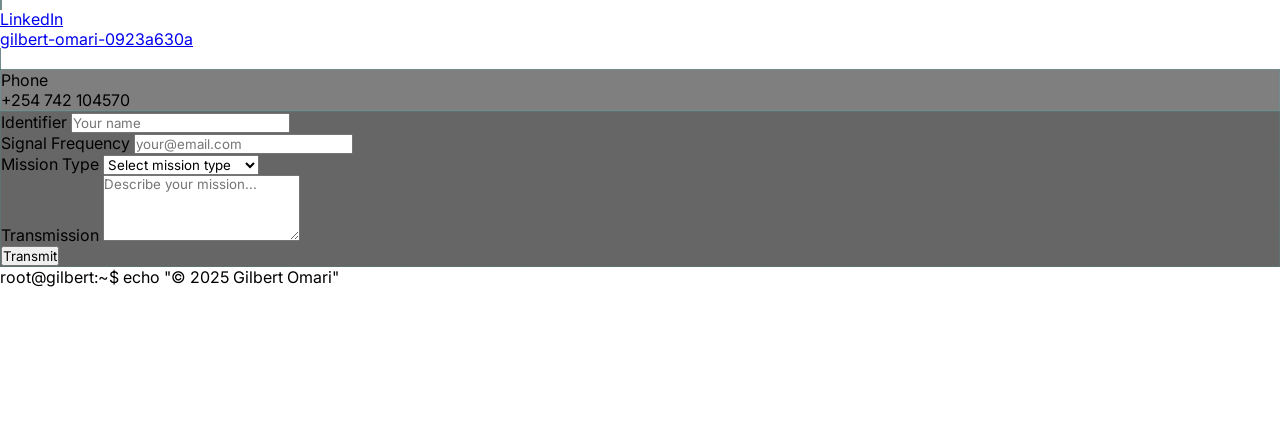
==== commit bf476f5b: "box adjustment" ====
--- a/portfolio.html
+++ b/portfolio.html
@@ -957,7 +957,7 @@
         </div>
 
         <!-- Right: Timeline -->
-          <div class="flex gap-6">
+        <div class="flex gap-6">
               <div class="flex flex-col items-center">
                 <div class="timeline-dot" style="border-color: #a855f7; box-shadow: 0 0 12px rgba(168,85,247,0.4);"></div>
                 <div class="timeline-connector flex-1 min-h-[140px]" style="background: linear-gradient(to bottom, rgba(168,85,247,0.3), transparent);"></div>
@@ -985,7 +985,7 @@
                   </li>
                 </ul>
               </div>
-            </div>
+        </div>
 
             <!-- Role 2 -->
         <div class="lg:col-span-3 reveal">
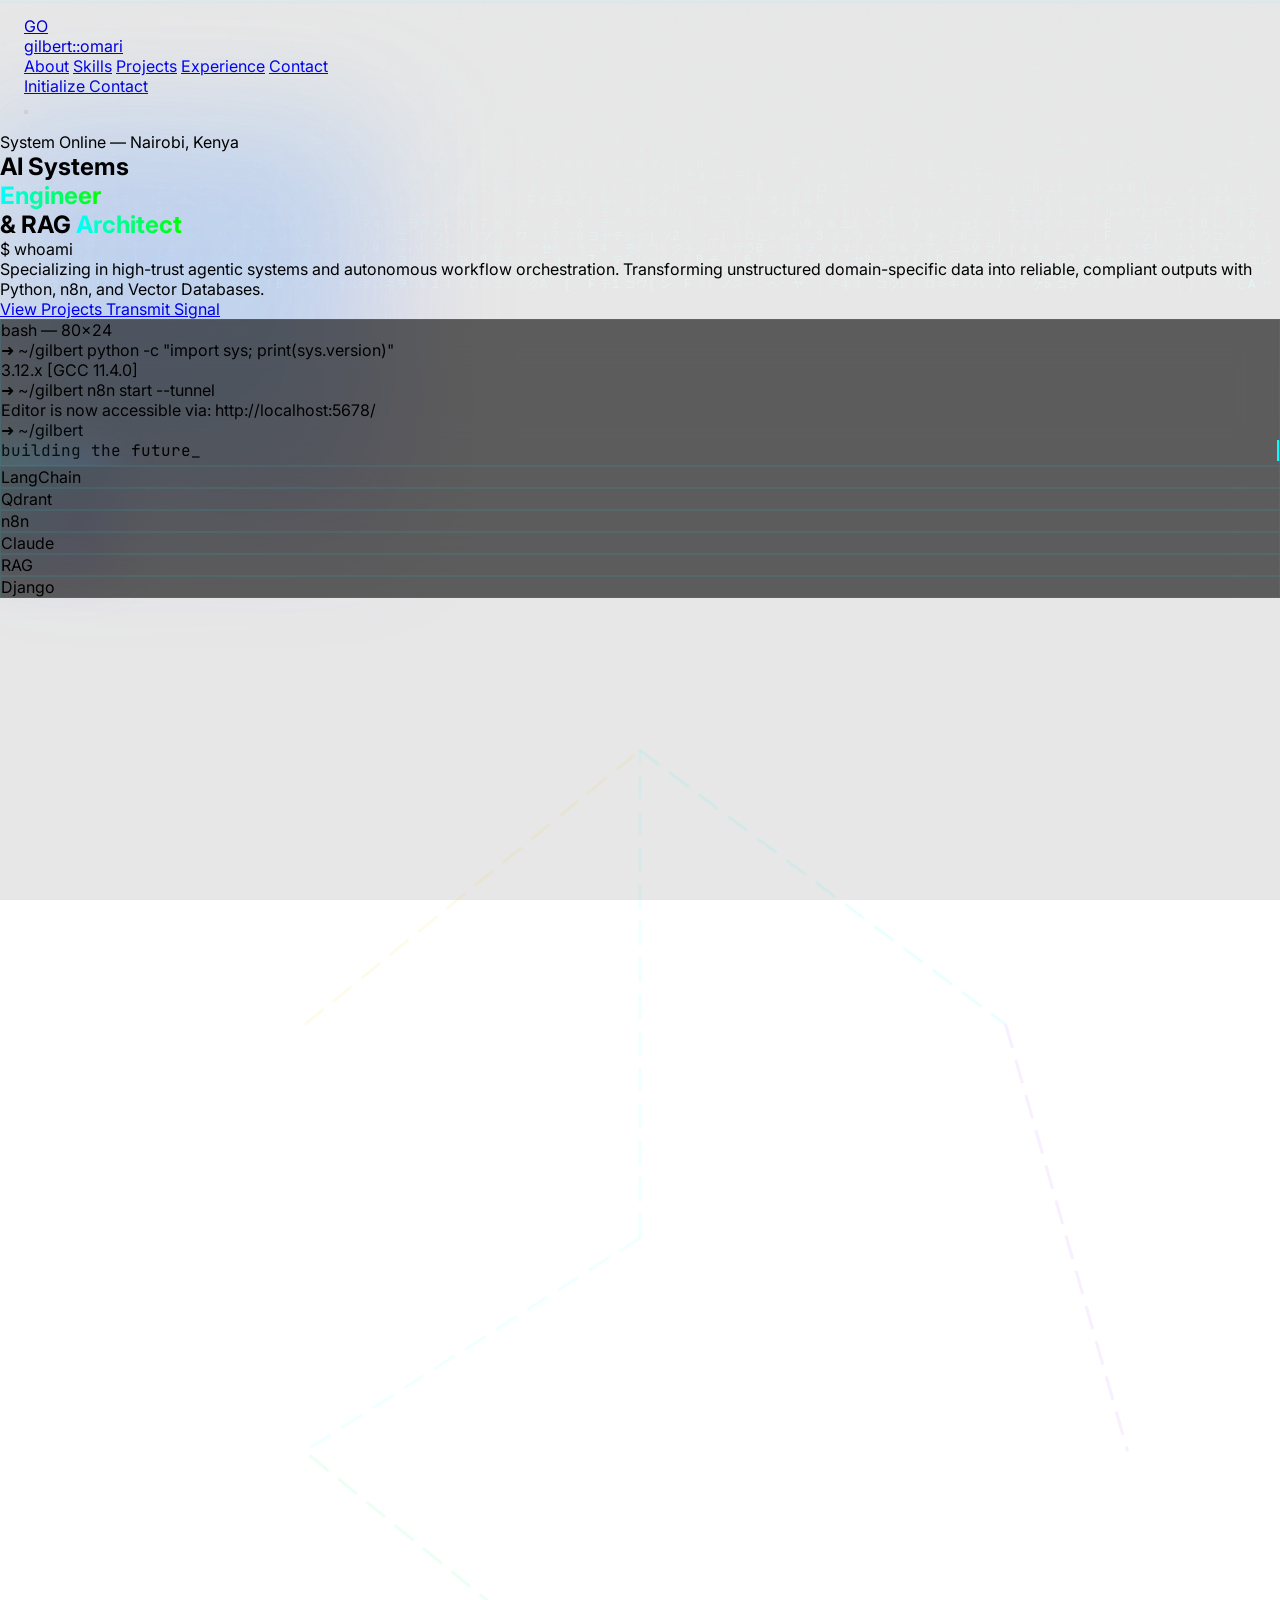
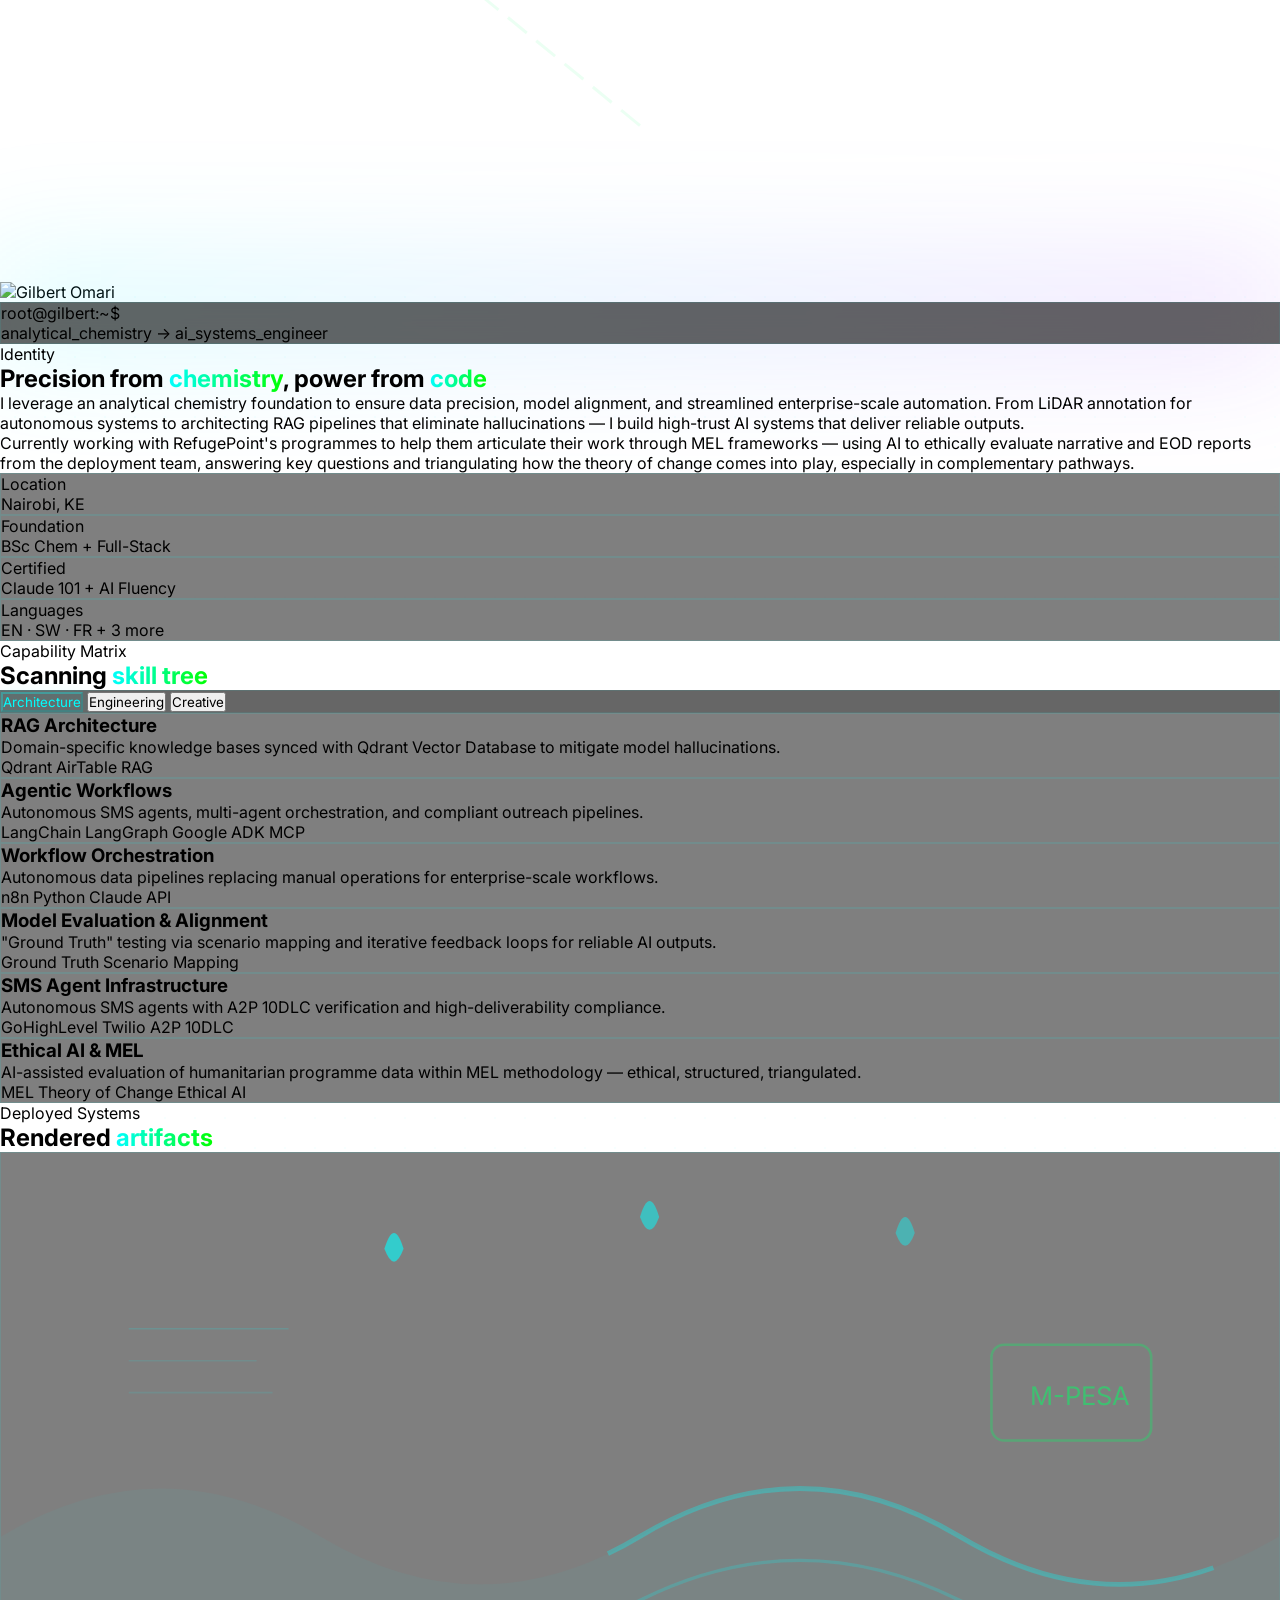
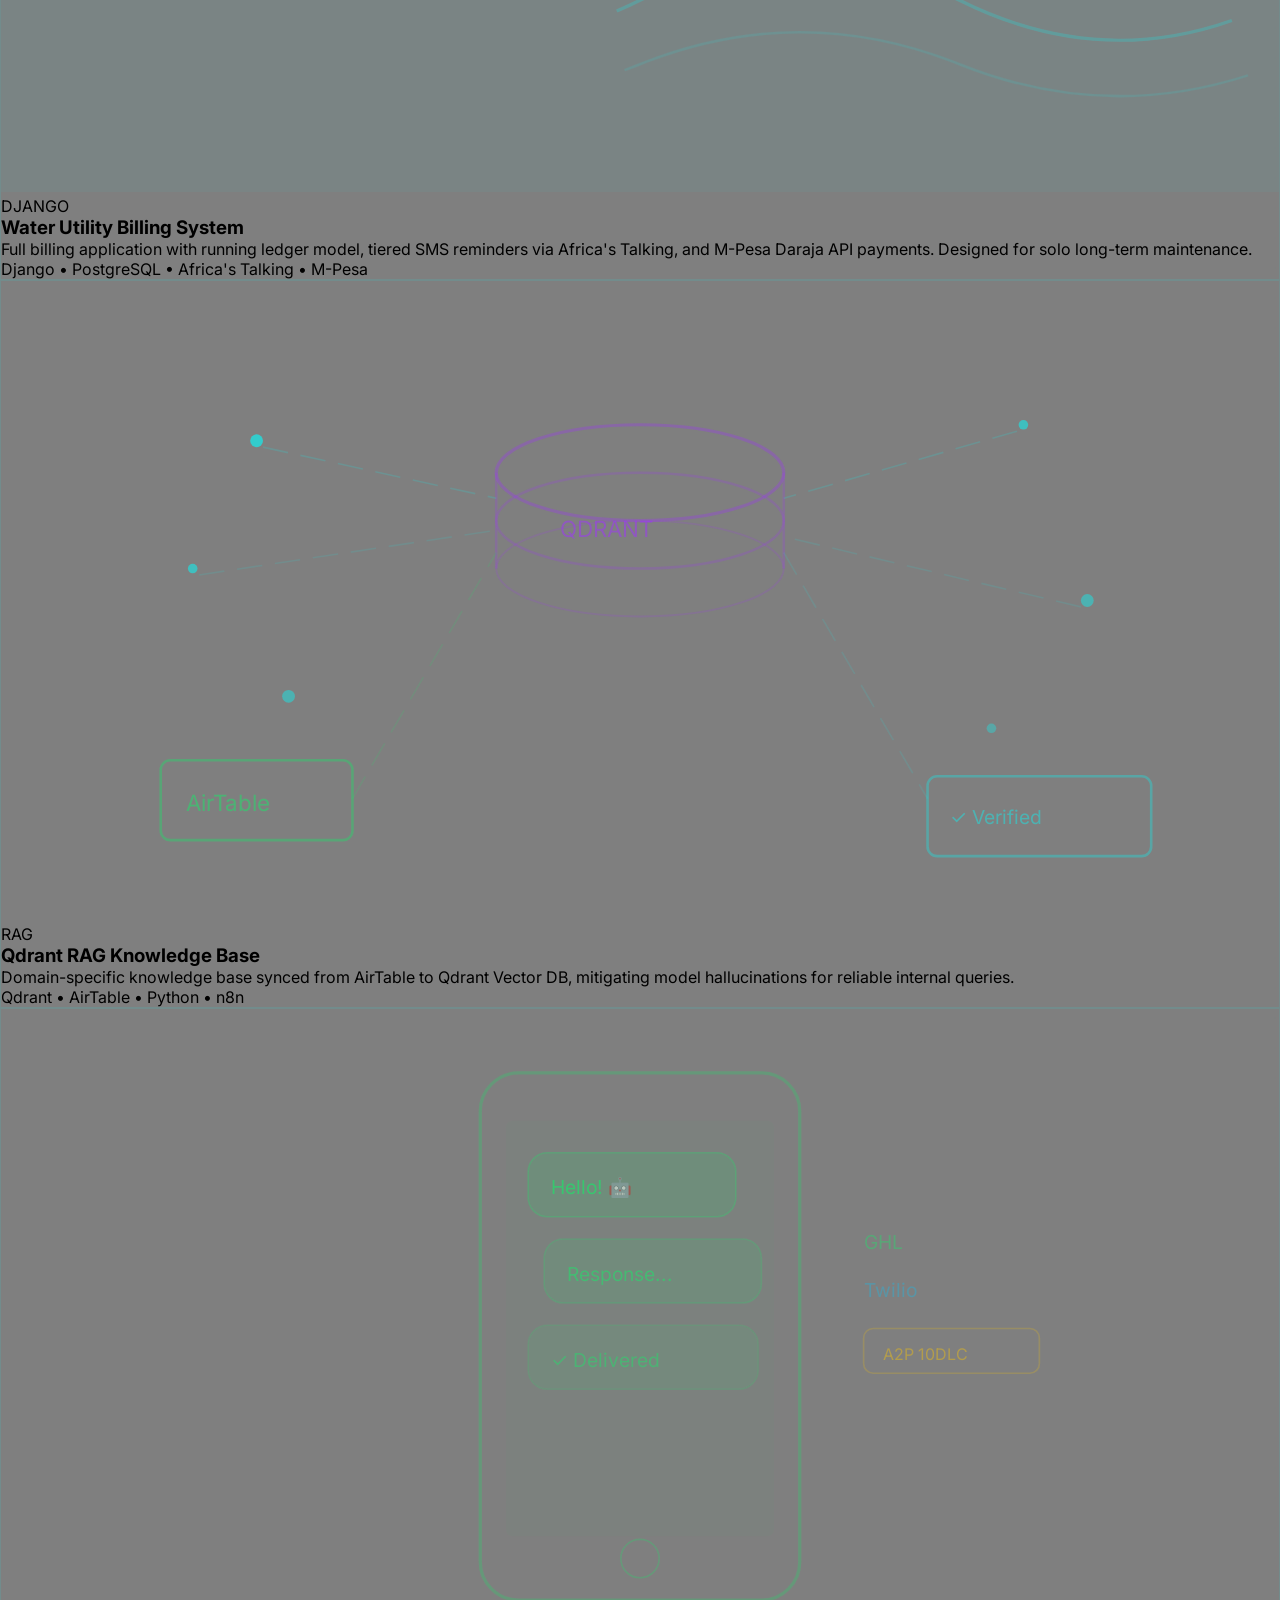
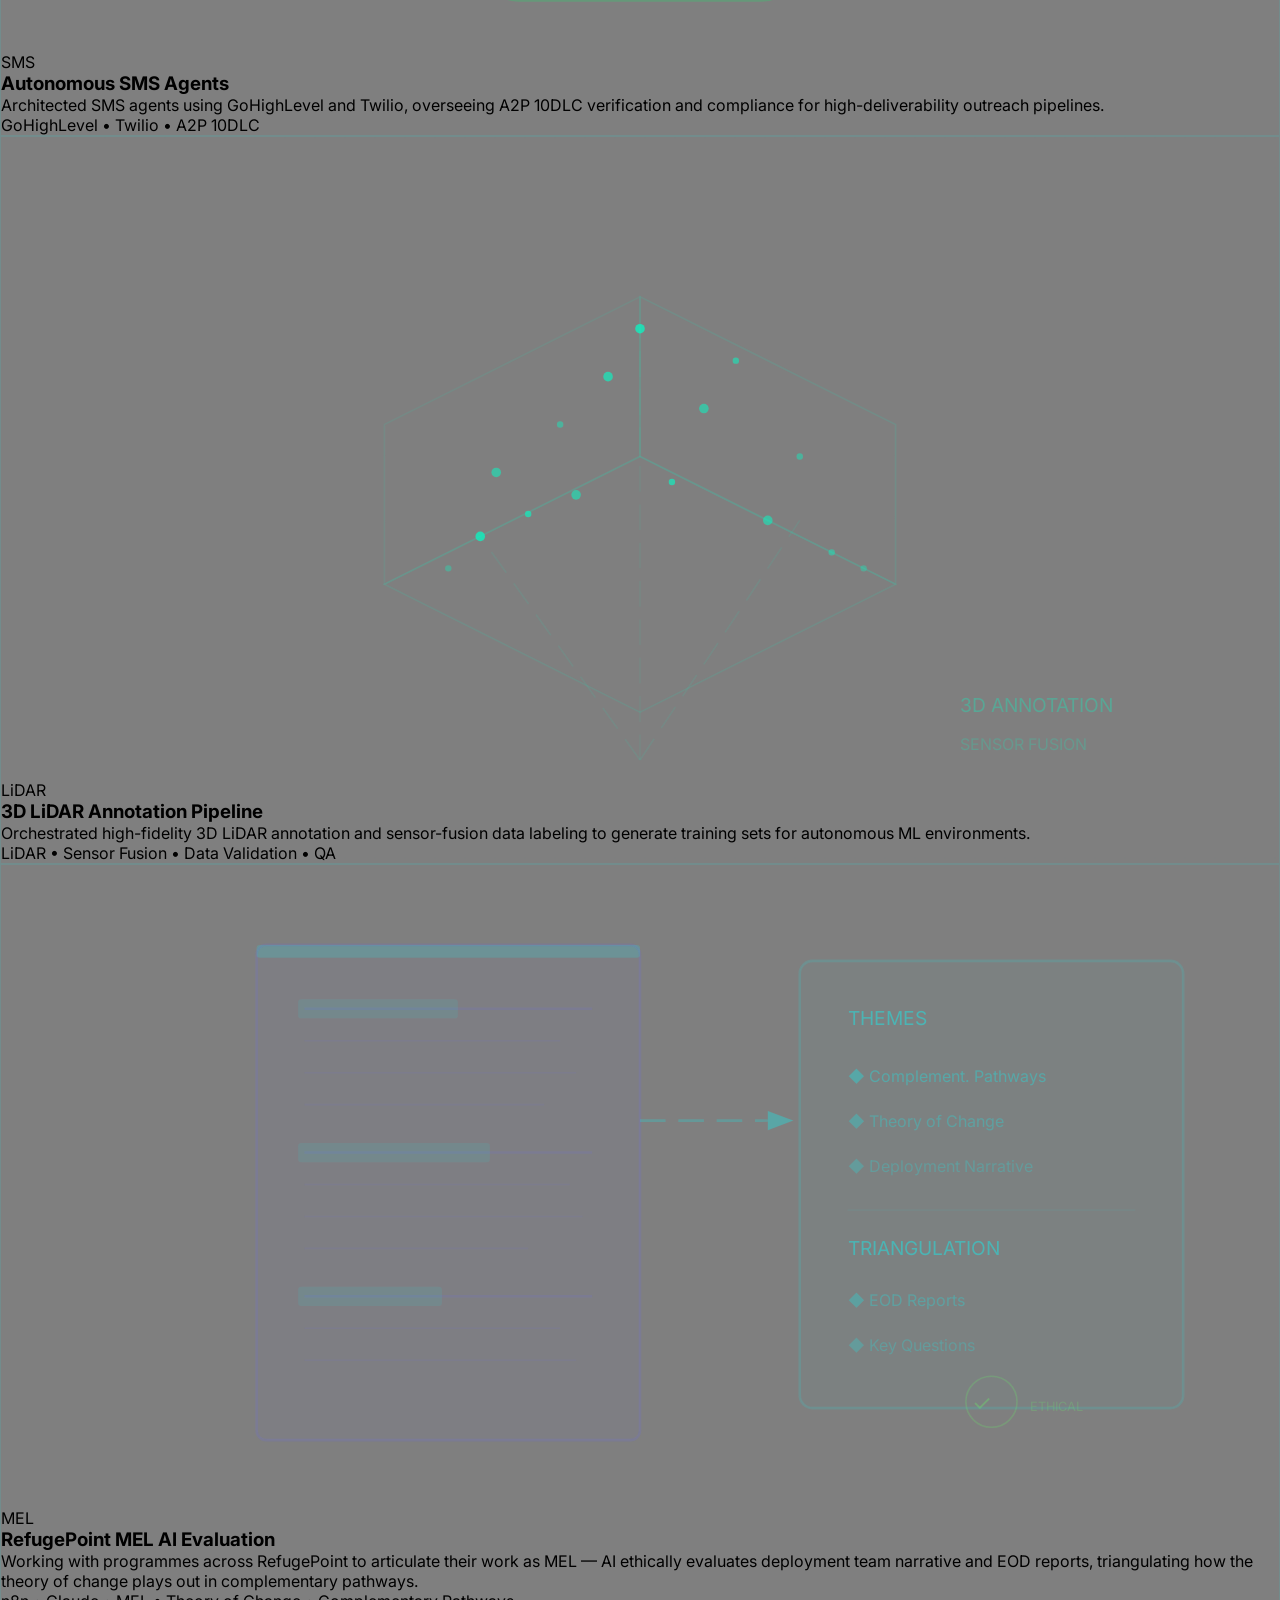
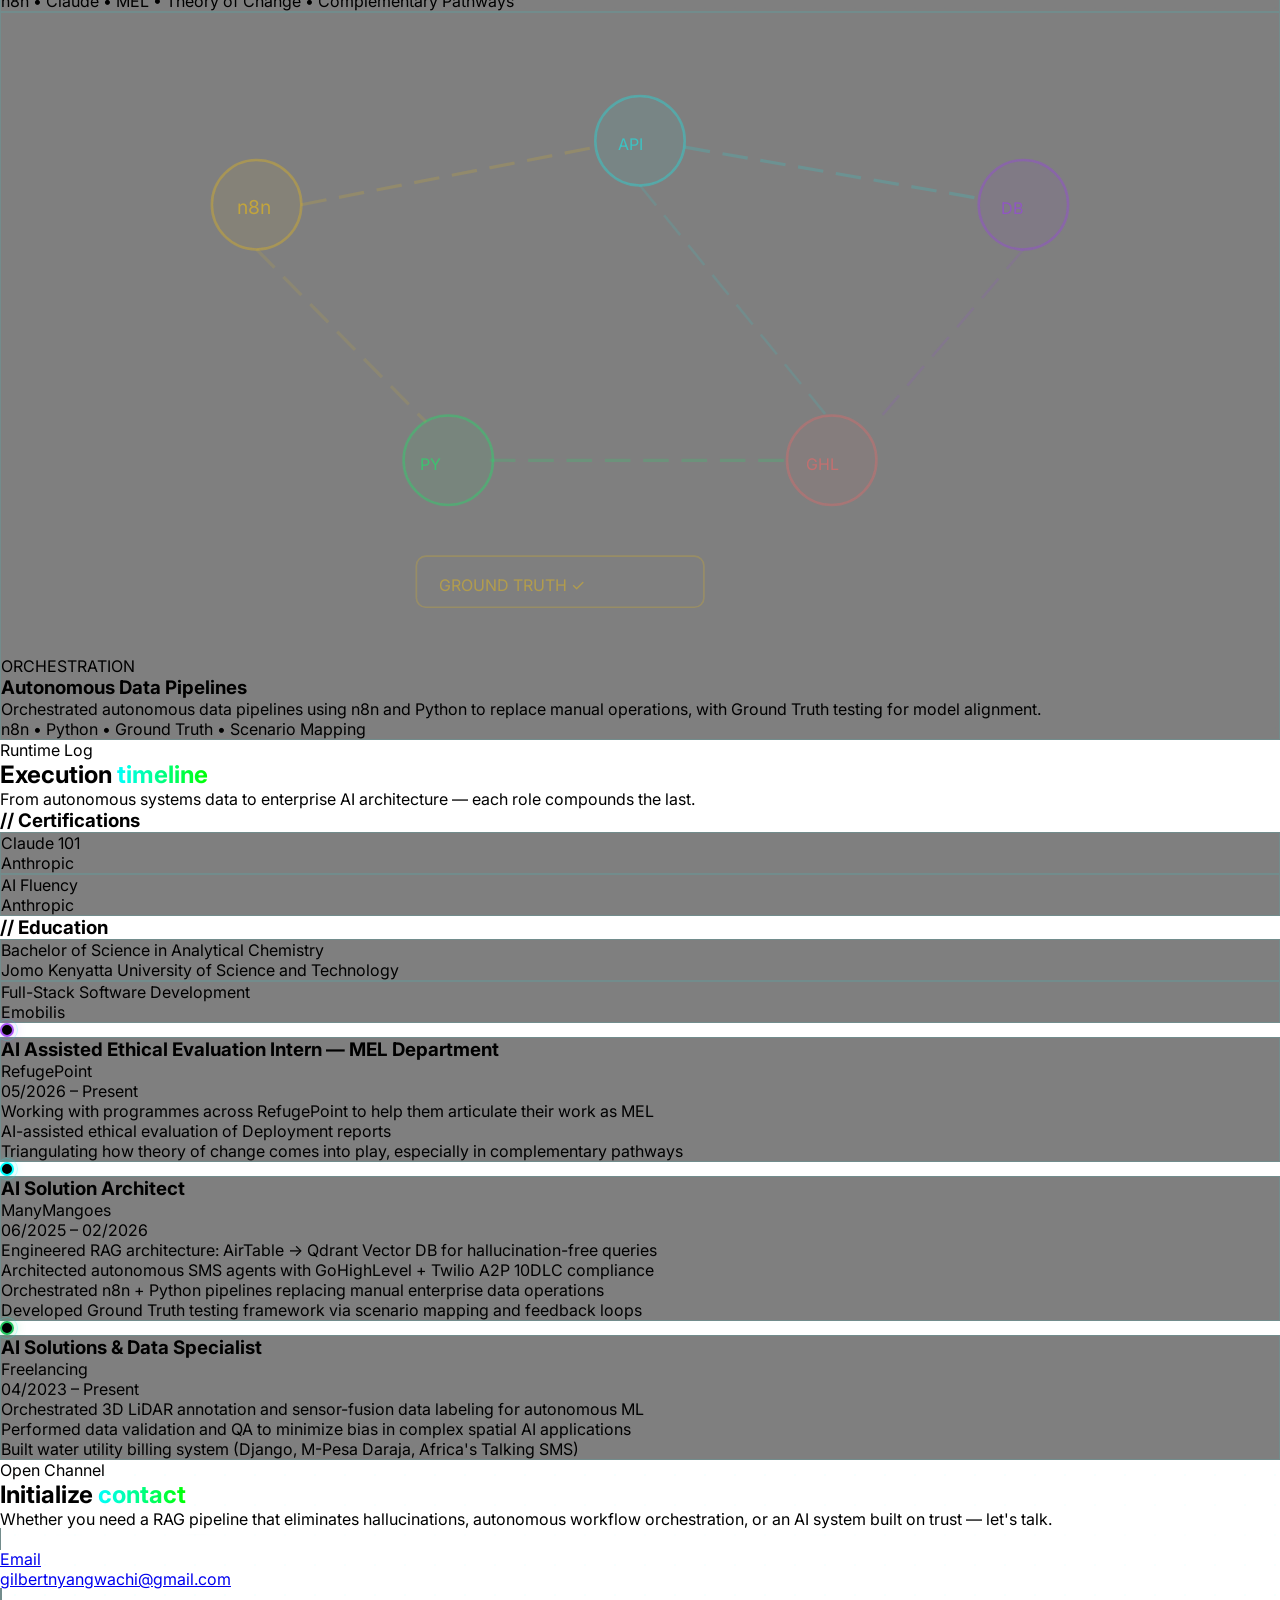
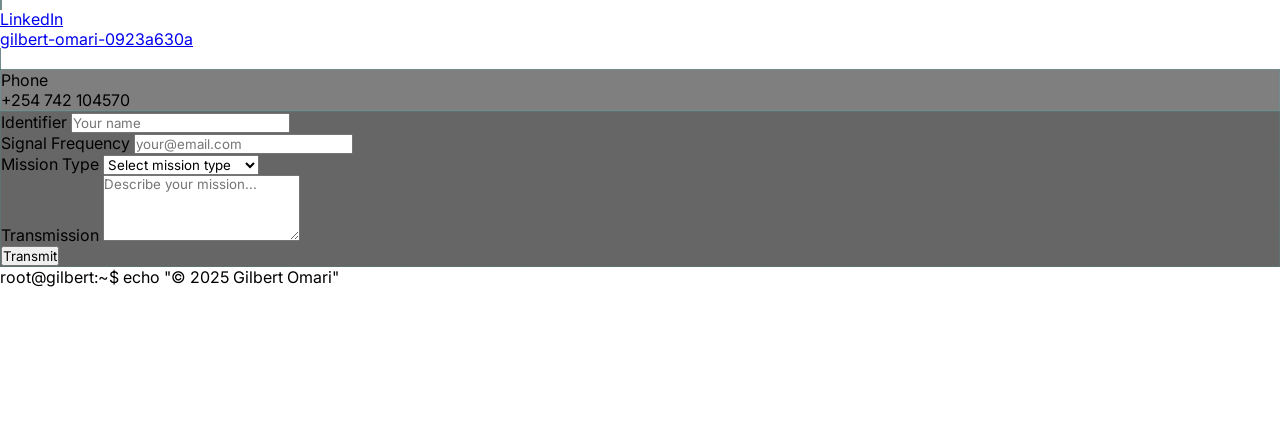
==== commit 78fac669: "grid alignment" ====
--- a/portfolio.html
+++ b/portfolio.html
@@ -957,7 +957,10 @@
         </div>
 
         <!-- Right: Timeline -->
-        <div class="flex gap-6">
+        <div class="lg:col-span-3 reveal">
+          <div class="space-y-0">
+            <!-- Role 1 -->
+            <div class="flex gap-6">
               <div class="flex flex-col items-center">
                 <div class="timeline-dot" style="border-color: #a855f7; box-shadow: 0 0 12px rgba(168,85,247,0.4);"></div>
                 <div class="timeline-connector flex-1 min-h-[140px]" style="background: linear-gradient(to bottom, rgba(168,85,247,0.3), transparent);"></div>
@@ -985,12 +988,9 @@
                   </li>
                 </ul>
               </div>
-        </div>
+            </div>
 
             <!-- Role 2 -->
-        <div class="lg:col-span-3 reveal">
-          <div class="space-y-0">
-            <!-- Role 1 -->
             <div class="flex gap-6">
               <div class="flex flex-col items-center">
                 <div class="timeline-dot"></div>
@@ -1025,9 +1025,6 @@
               </div>
             </div>
 
-          
-           
-
             <!-- Role 3 -->
             <div class="flex gap-6">
               <div class="flex flex-col items-center">
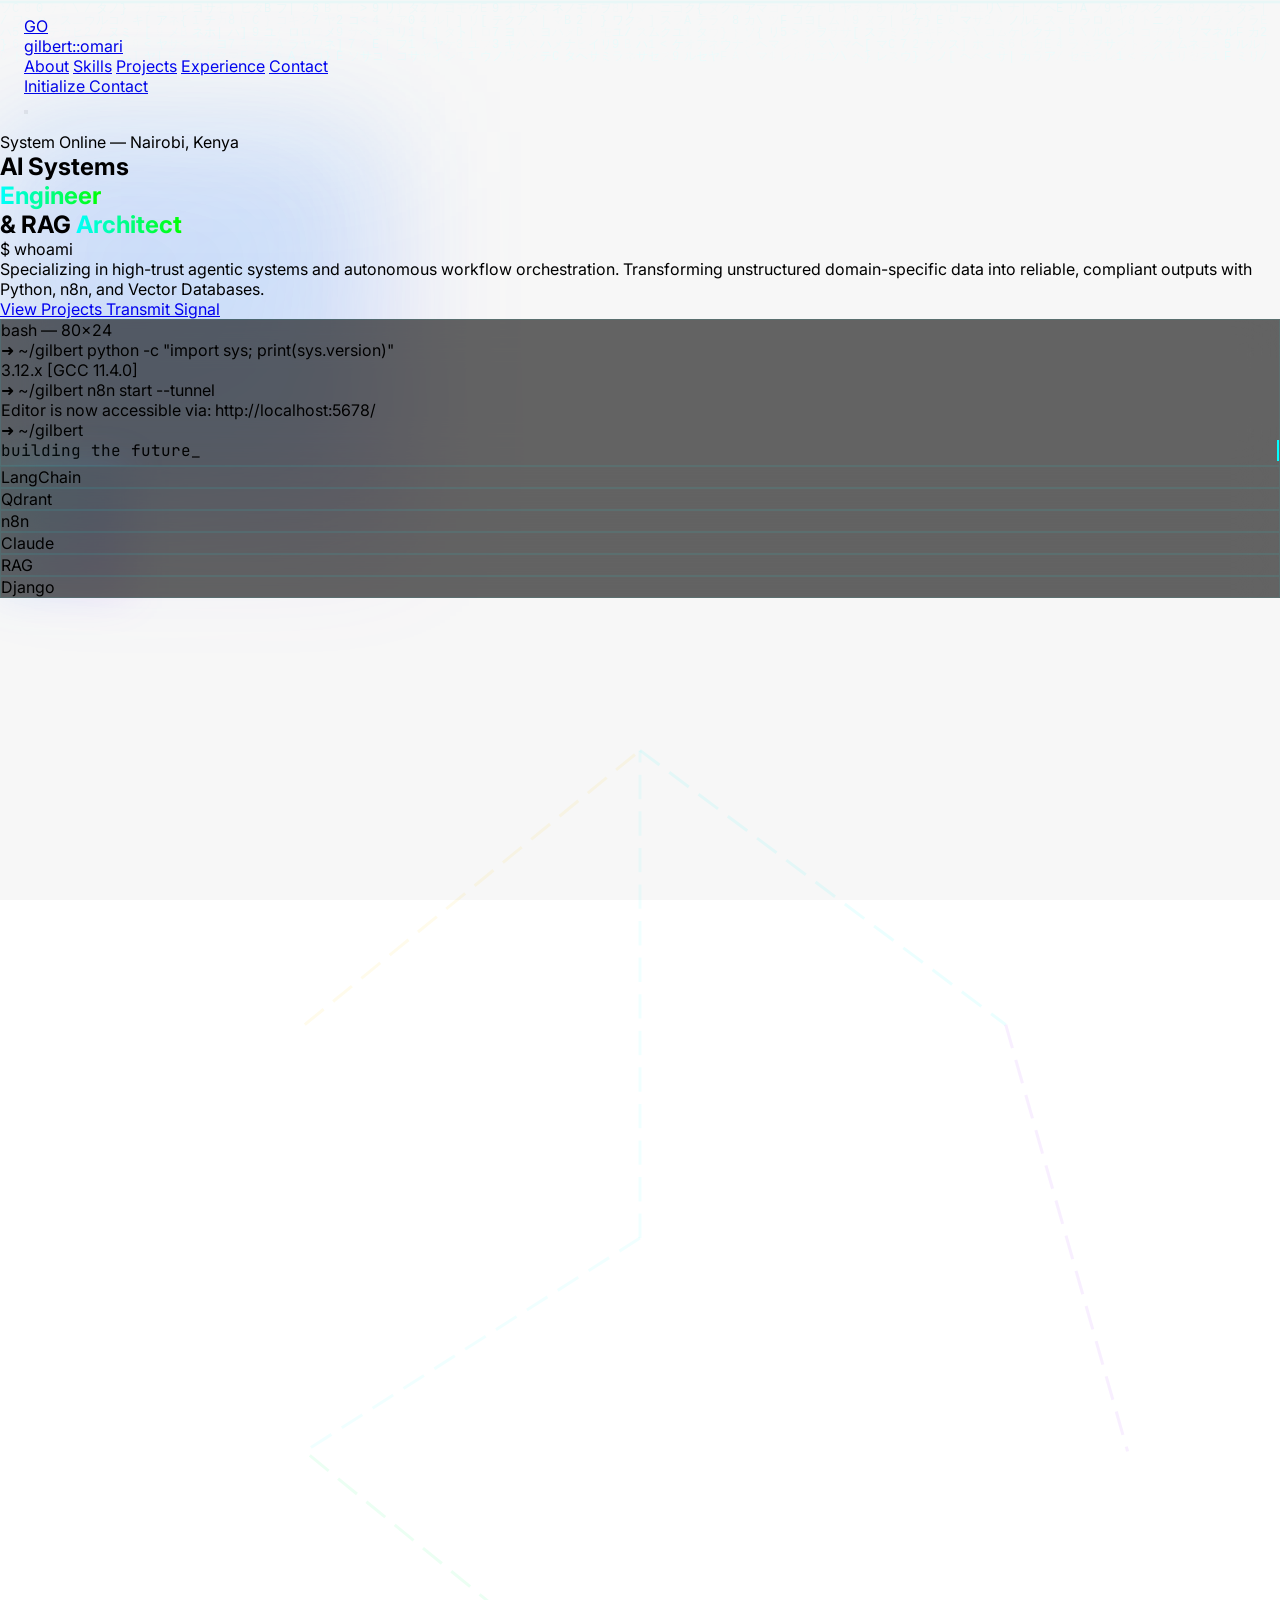
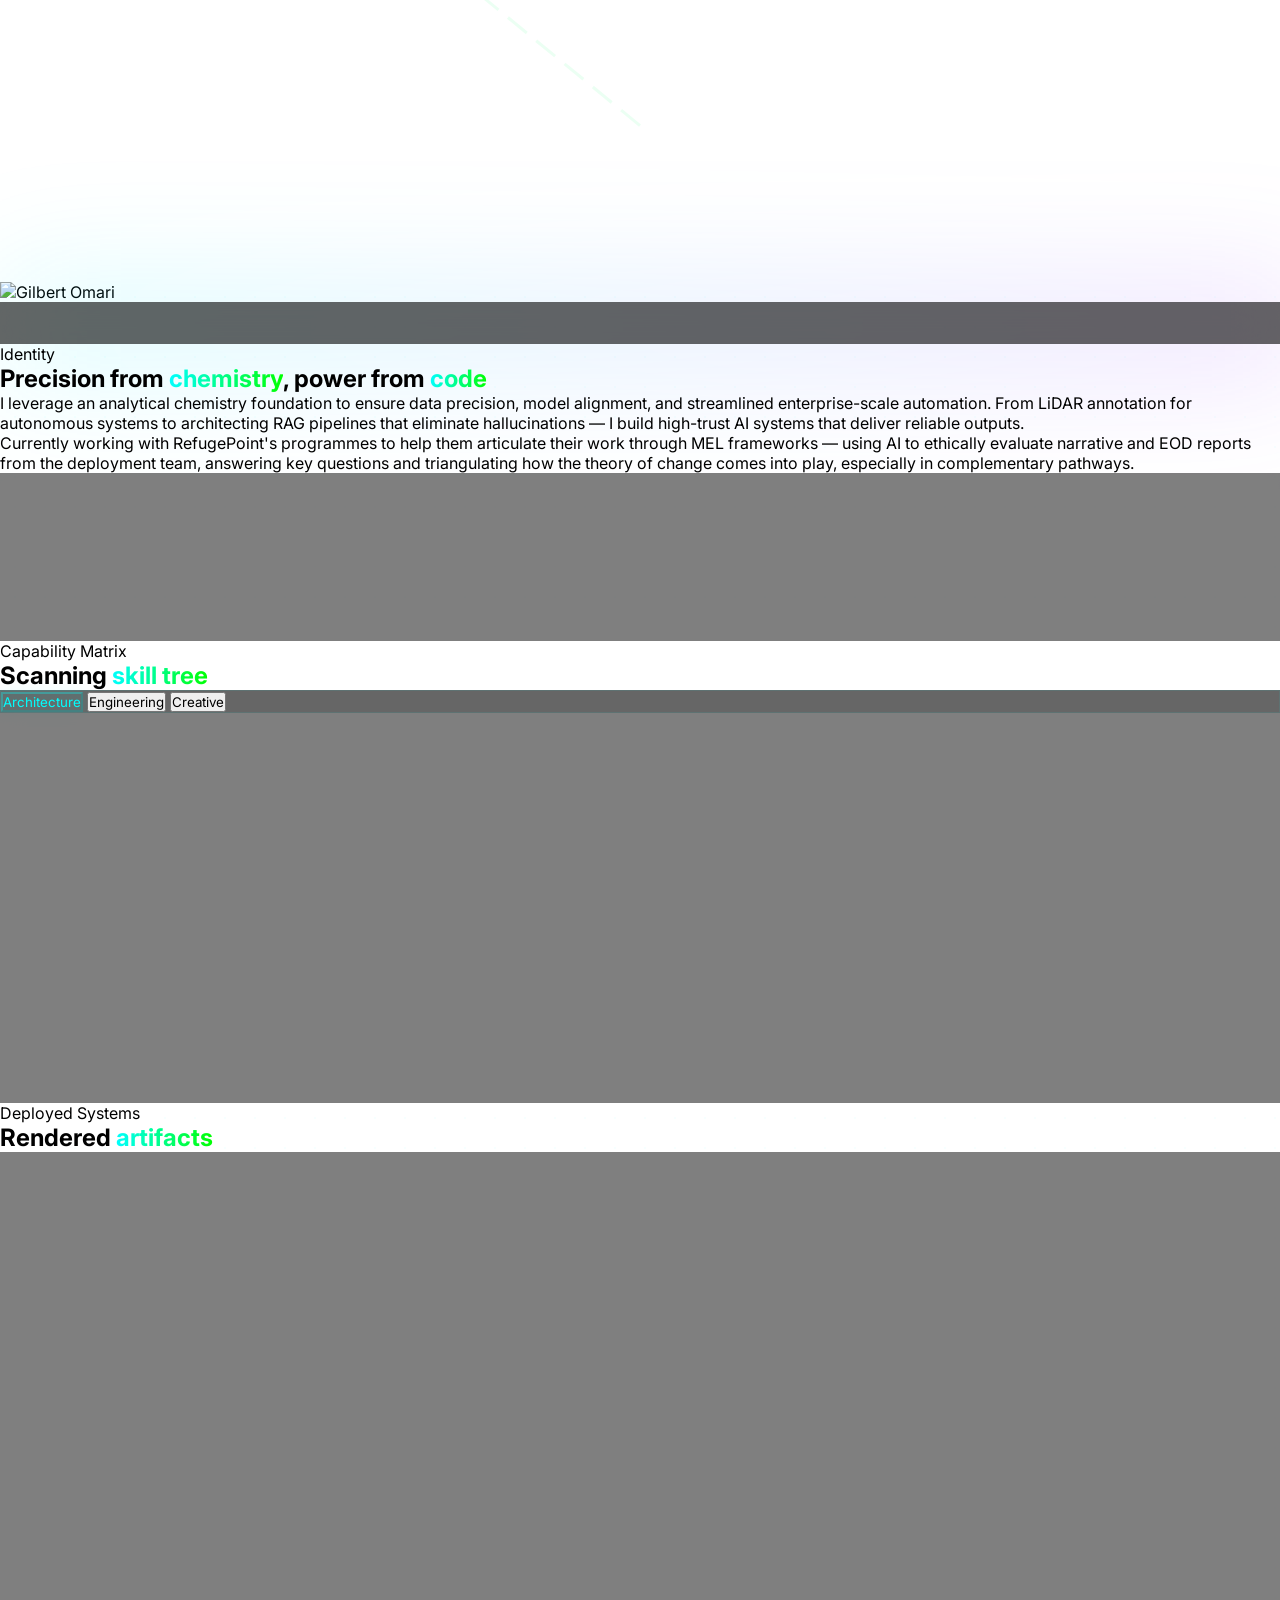
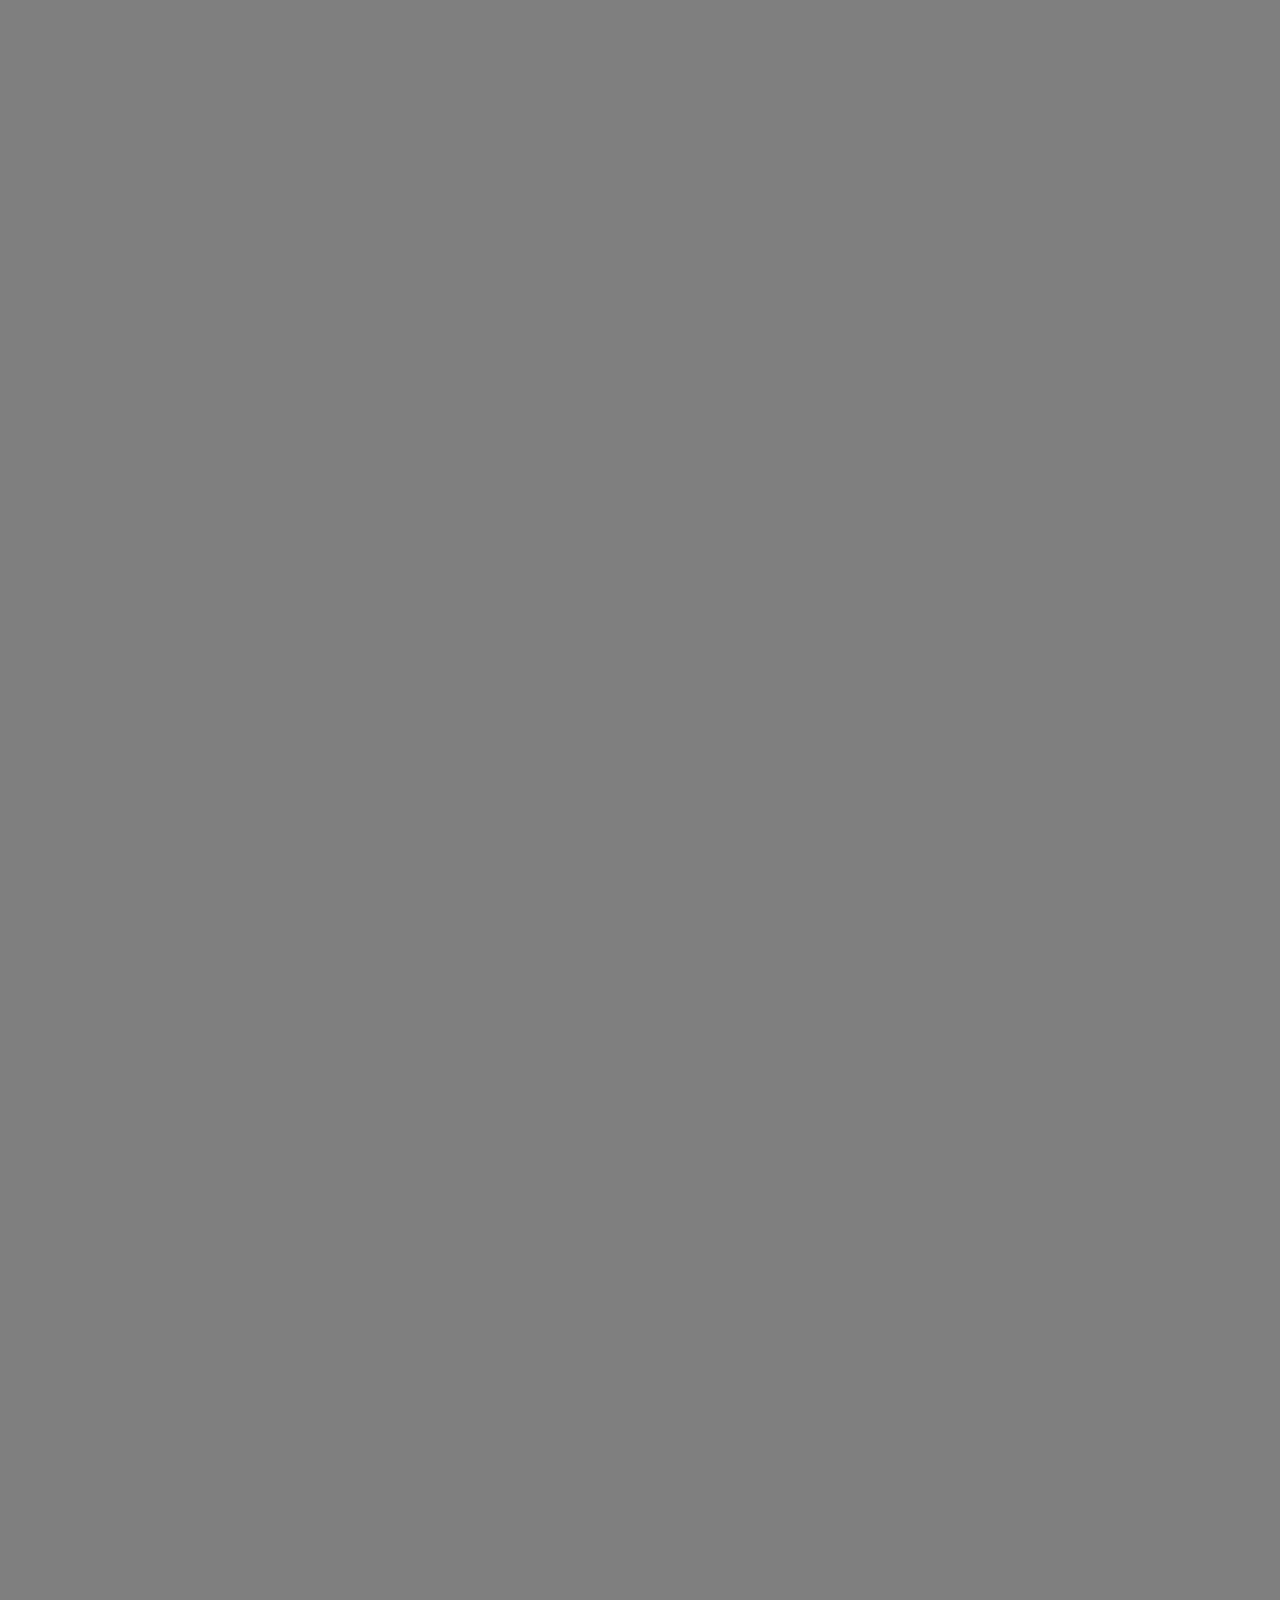
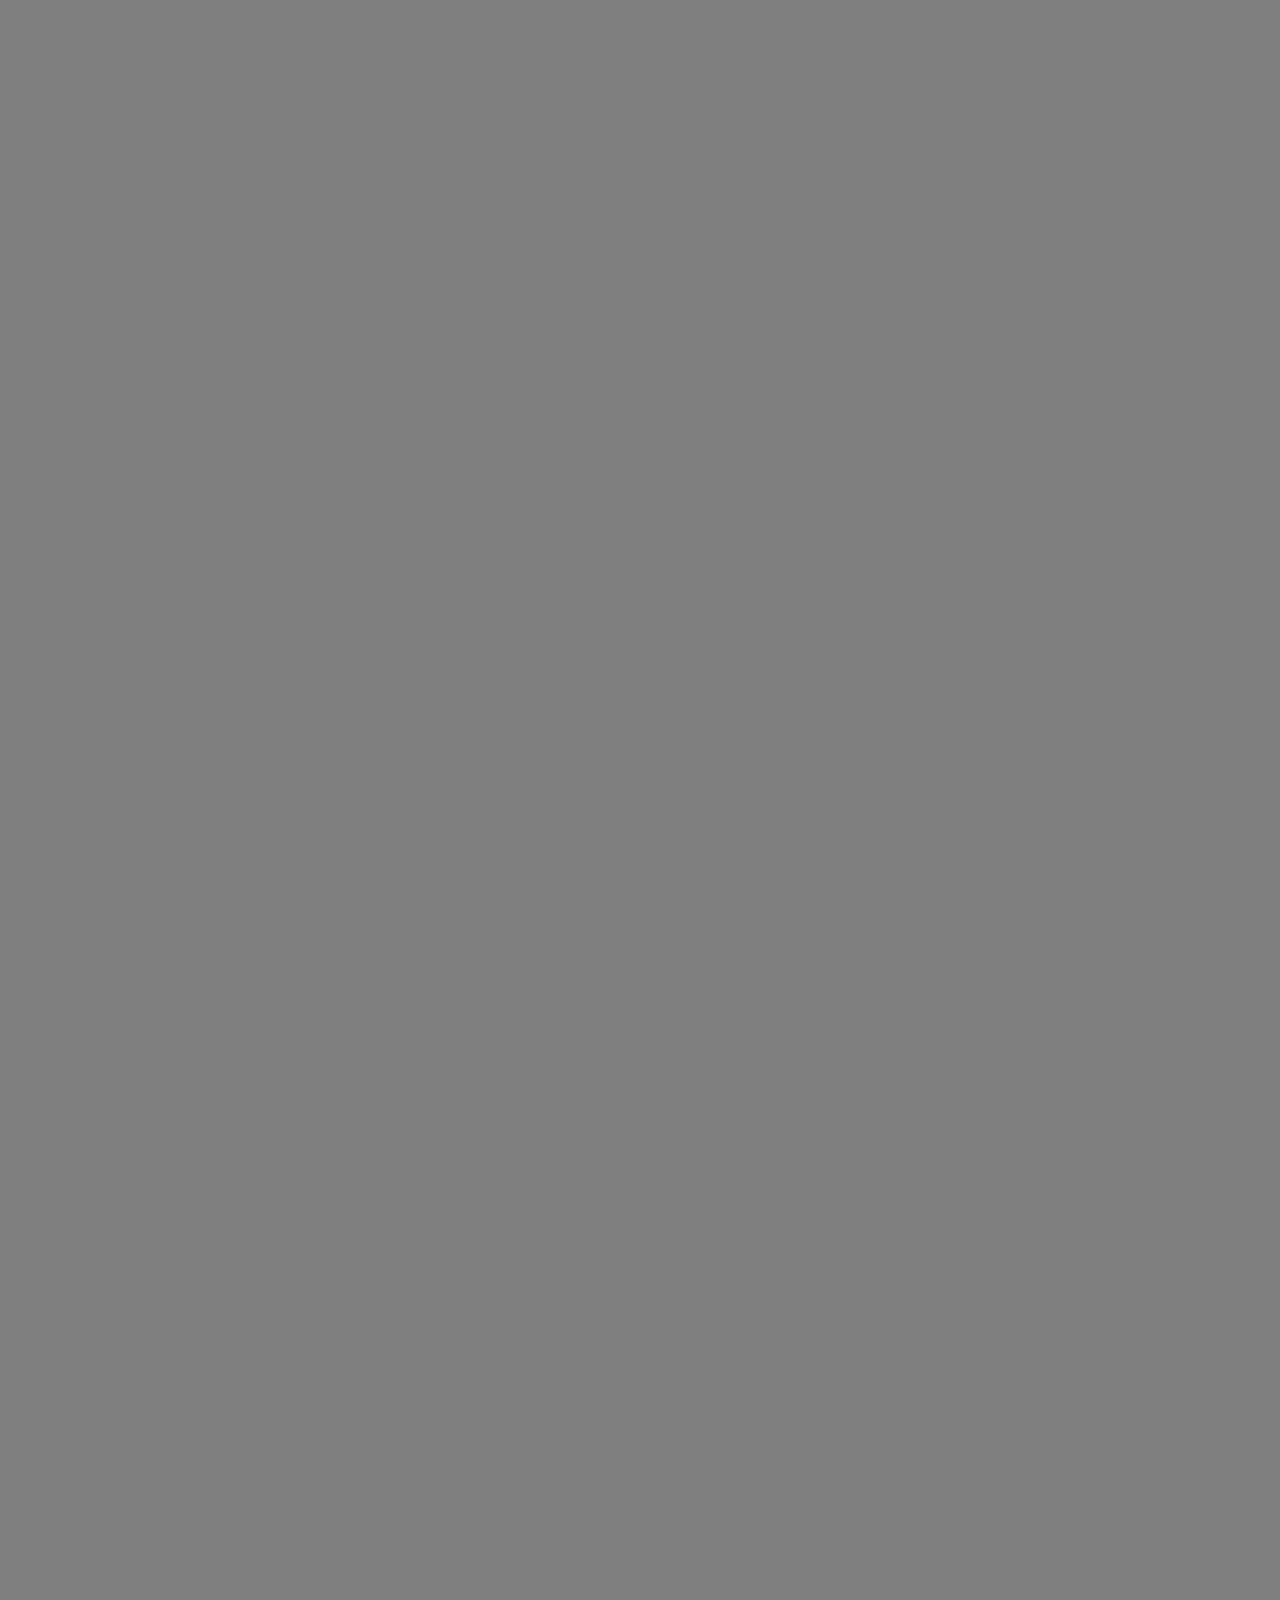
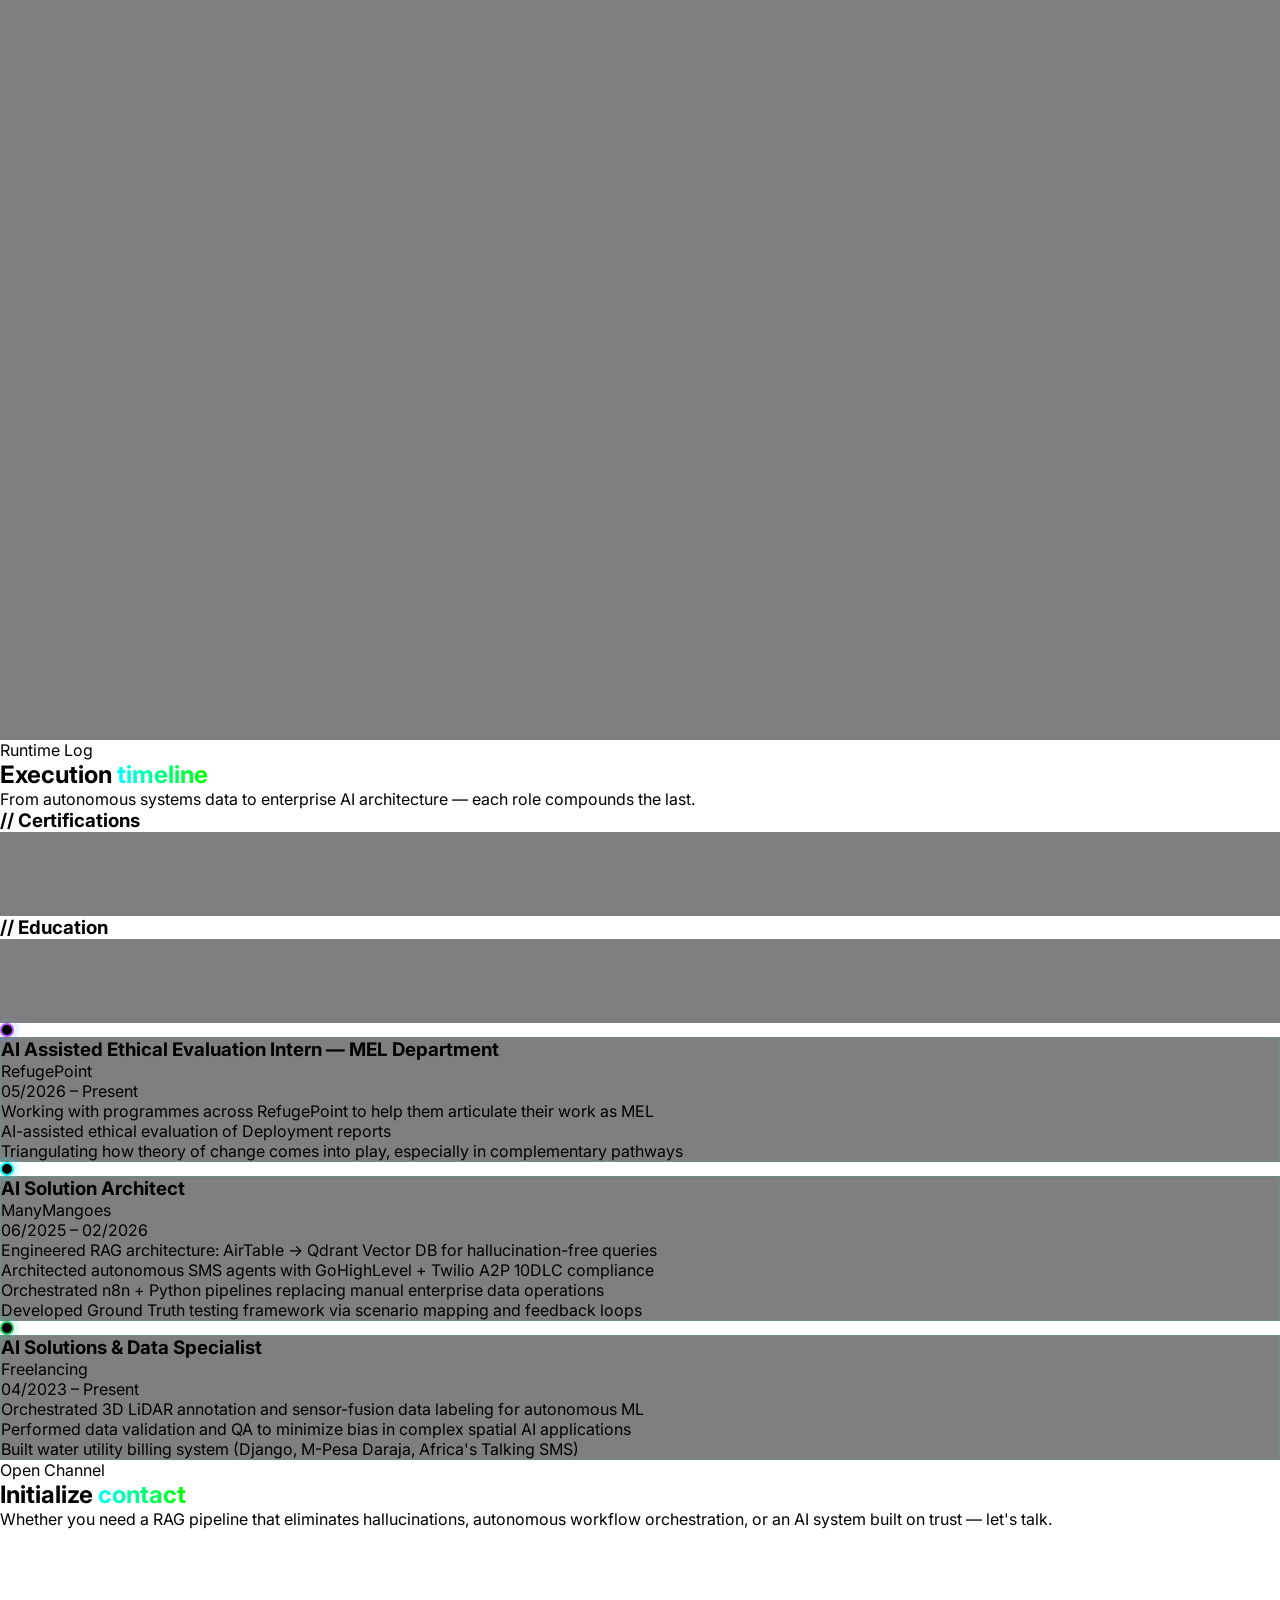
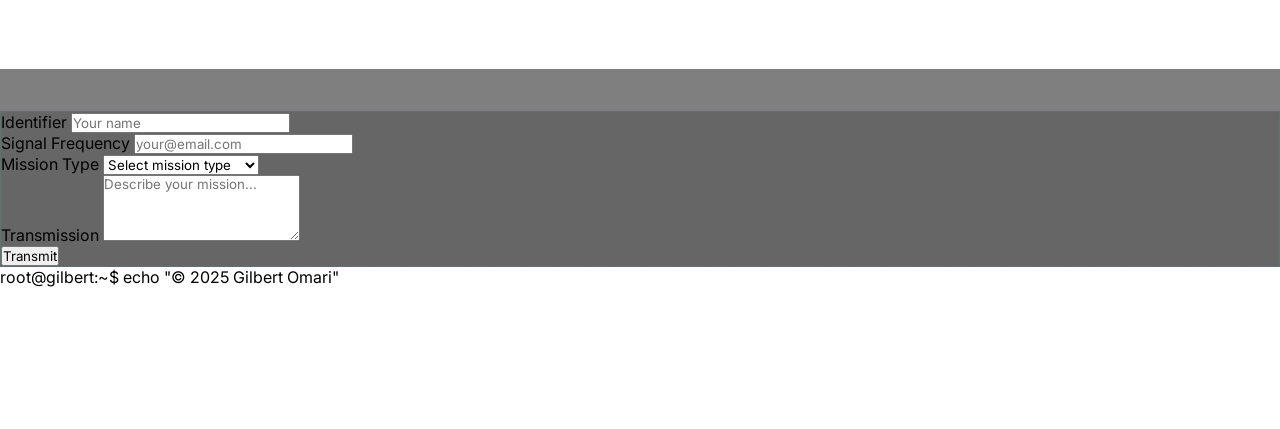
==== commit d27d3af3: "google form" ====
--- a/portfolio.html
+++ b/portfolio.html
@@ -1270,10 +1270,20 @@
     // ===== CONTACT FORM =====
     document.getElementById('contact-form').addEventListener('submit', (e) => {
       e.preventDefault();
+      const form = e.target;
+      const data = new FormData();
+      data.append('entry.1045781291', form.email.value);
+      data.append('entry.1065046570', form.type.value);
+      data.append('entry.1166974658', form.message.value);
+      fetch('https://docs.google.com/forms/d/e/1FAIpQLSeQiWsYbN9UOOpBI2NOXZ2KcjJm2h--JHkmHL9EGhmVtQLR6g/formResponse', {
+        method: 'POST',
+        mode: 'no-cors',
+        body: data
+      });
       const toast = document.getElementById('toast');
       toast.classList.add('show');
       setTimeout(() => toast.classList.remove('show'), 4000);
-      e.target.reset();
+      form.reset();
     });
 
     // ===== ACTIVE NAV =====
